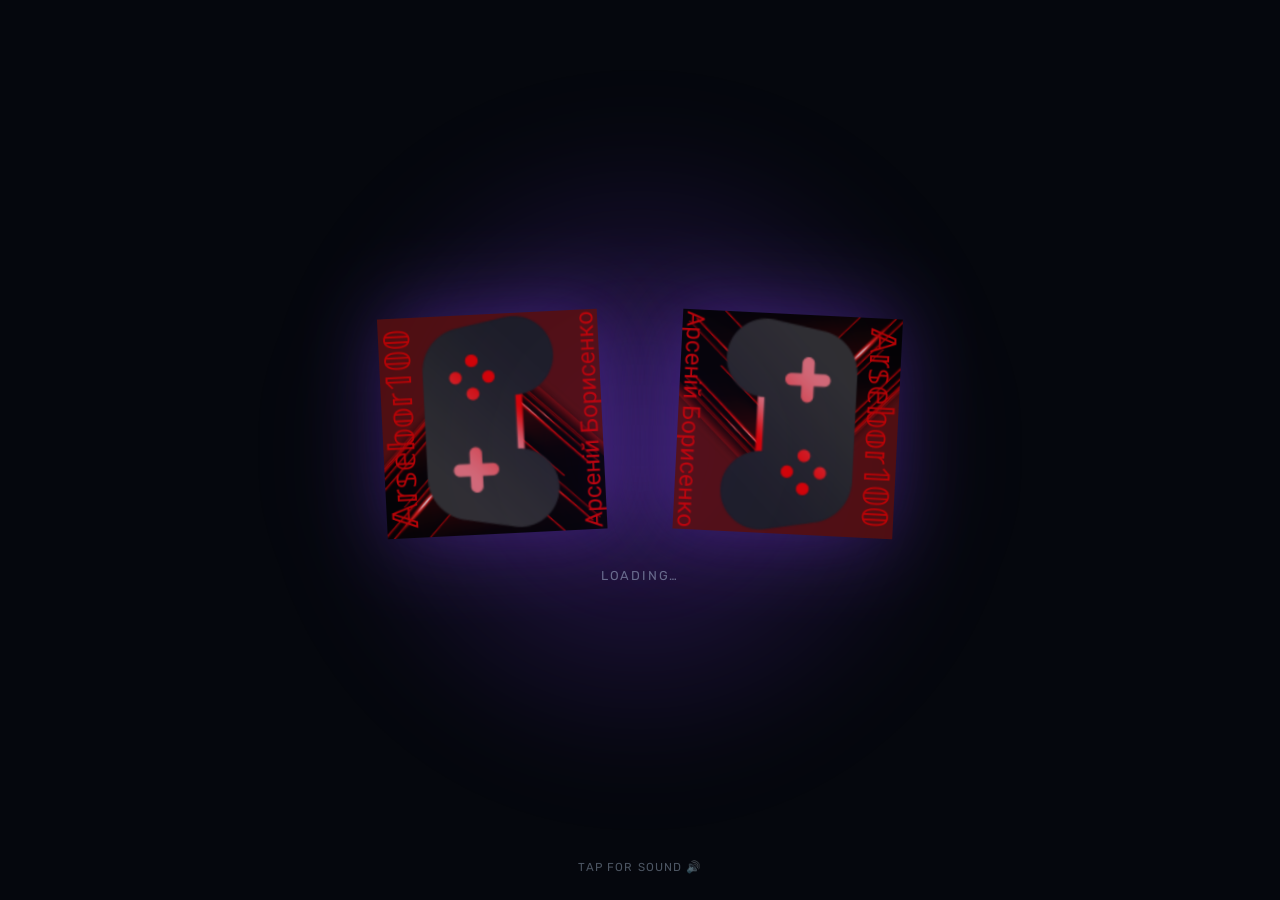
==== index.html @ eb7eee96 "Improve OS name and version handling Refactor OS name and version extraction for Windows." ====
<!DOCTYPE html>
<html lang="uk">
<head>
<meta charset="UTF-8" />
<meta name="viewport" content="width=device-width, initial-scale=1.0" />
<title>Rivals Hub</title>
<style>
@font-face{font-family:'Rubik';src:url('./assets/Rubik-Regular_12187288714.ttf') format('truetype');font-weight:400;font-display:swap}
@font-face{font-family:'Rubik';src:url('./assets/Rubik-Medium_12187271237.ttf') format('truetype');font-weight:500;font-display:swap}
@font-face{font-family:'Rubik';src:url('./assets/Rubik-SemiBold_12187320363.ttf') format('truetype');font-weight:600;font-display:swap}
@font-face{font-family:'Rubik';src:url('./assets/Rubik-Bold_12187303601.ttf') format('truetype');font-weight:700;font-display:swap}
@font-face{font-family:'Rubik';src:url('./assets/Rubik-ExtraBold_12187262242.ttf') format('truetype');font-weight:800;font-display:swap}
@font-face{font-family:'Rubik';src:url('./assets/Rubik-Black_12187280273.ttf') format('truetype');font-weight:900;font-display:swap}
:root{--bg:#070b14;--panel:rgba(15,23,42,.8);--line:rgba(148,163,184,.18);--text:#e2e8f0;--soft:#a5b4cf;--violet:#7c3aed;--violet-2:#c084fc;--shadow:0 20px 45px rgba(15,23,42,.42)}
*{box-sizing:border-box}
body{margin:0;font-family:'Rubik',sans-serif;background:var(--bg);color:var(--text);line-height:1.6;min-height:100vh;position:relative;overflow-x:hidden}
a{color:inherit;text-decoration:none}
button,select{font:inherit}
.glow{position:fixed;width:420px;height:420px;border-radius:50%;filter:blur(90px);opacity:.25;pointer-events:none;z-index:0}
.glow-a{background:rgba(124,58,237,.55);top:80px;left:-120px}
.glow-b{background:rgba(34,197,94,.28);right:-60px;bottom:80px}
.container{width:min(1100px,calc(100% - 32px));margin:0 auto;position:relative;z-index:1}
.topbar{position:sticky;top:0;z-index:10;backdrop-filter:blur(18px);background:rgba(7,11,20,.7);border-bottom:1px solid var(--line)}
.nav{display:flex;align-items:center;justify-content:space-between;gap:16px;padding:18px 0}
.brand{display:flex;align-items:center;gap:14px}
.brand-mark{width:42px;height:42px;display:grid;place-items:center;border-radius:12px;background:linear-gradient(135deg,var(--violet),var(--violet-2));box-shadow:var(--shadow);overflow:hidden}
.brand-mark img{width:100%;height:100%;object-fit:contain;padding:6px}
.brand-title{font-weight:800;letter-spacing:-.03em}
.brand-subtitle{color:var(--soft);font-size:.78rem}
.lang-switcher{display:flex;align-items:center;gap:6px;margin-left:auto}
.lang-btn{border:1px solid rgba(148,163,184,.2);background:rgba(15,23,42,.7);color:var(--soft);border-radius:8px;padding:6px 10px;font-size:.72rem;font-weight:700;cursor:pointer;transition:all .15s ease}
.lang-btn:hover{color:var(--text);border-color:rgba(196,181,253,.35)}
.lang-btn.active{background:linear-gradient(135deg,var(--violet),var(--violet-2));color:#fff;border-color:transparent}

.toolbar{display:flex;align-items:flex-end;justify-content:space-between;gap:16px;flex-wrap:wrap;padding:28px 0 14px}
.filter-tabs{display:flex;gap:8px;flex-wrap:wrap}
.filter-tab{background:transparent;border:1px solid var(--line);color:var(--soft);padding:8px 16px;border-radius:10px;font-size:.85rem;font-weight:600;cursor:pointer;transition:all .15s ease}
.filter-tab:hover{color:var(--text);border-color:rgba(196,181,253,.4)}
.filter-tab.active{background:linear-gradient(135deg,var(--violet),var(--violet-2));color:#fff;border-color:transparent}

.suggest-btn{display:inline-flex;align-items:center;gap:8px;border:1px solid rgba(196,181,253,.35);background:rgba(124,58,237,.1);color:#d8b4fe;border-radius:12px;padding:11px 16px;font-size:.82rem;font-weight:600;cursor:pointer;transition:all .15s ease}
.suggest-btn:hover{background:rgba(124,58,237,.18);border-color:rgba(196,181,253,.55);color:#f3e8ff}
.mod-list{display:grid;gap:22px;padding-bottom:40px}
.card{background:var(--panel);border:1px solid var(--line);border-radius:22px;box-shadow:var(--shadow);padding:22px}
.card-head{display:flex;gap:16px;align-items:flex-start;margin-bottom:18px}
.thumb{width:88px;height:88px;border-radius:16px;object-fit:cover;flex-shrink:0;background:rgba(148,163,184,.08);border:1px solid var(--line)}
.head-body{flex:1;min-width:0}
.title-row{display:flex;align-items:flex-start;justify-content:space-between;gap:12px;margin-bottom:10px}
.card-title{margin:0;font-size:clamp(1.2rem,2vw,1.6rem)}
.card-title a:hover{color:#c4b5fd}
.card-meta{display:flex;align-items:center;gap:8px;flex-wrap:wrap;color:var(--soft);font-size:.82rem;margin-bottom:10px}
.avatar{width:22px;height:22px;border-radius:50%;object-fit:cover;background:rgba(148,163,184,.1);border:1px solid var(--line)}
.avatar.group{width:18px;height:18px;border-radius:6px}
.creator,.group{color:#d8b4fe;display:inline-flex;align-items:center;gap:6px}
.creator:hover,.group:hover{text-decoration:underline}
.discord-link{display:inline-flex;align-items:center;justify-content:center;color:#d8b4fe;transition:transform .12s ease}
.discord-link:hover{transform:scale(1.1)}
.discord-icon{width:20px;height:20px;object-fit:contain;border-radius:6px}
.dot{color:var(--soft);opacity:.6}
.tags-row{display:flex;flex-wrap:wrap;gap:6px;margin-bottom:10px}
.tag{display:inline-block;padding:5px 10px;border-radius:999px;background:rgba(148,163,184,.08);border:1px solid rgba(148,163,184,.14);color:var(--soft);font-size:.72rem}

.codes-row{display:flex;flex-wrap:wrap;gap:8px;margin-bottom:16px}
.code-pill{display:inline-flex;align-items:center;padding:8px 14px;border-radius:10px;background:rgba(250,204,21,.06);border:1px solid rgba(250,204,21,.22);font-size:.82rem;color:#fde68a;cursor:pointer;user-select:none;transition:all .15s ease}
.code-pill:hover{background:rgba(250,204,21,.12);border-color:rgba(250,204,21,.4)}
.code-pill:active{transform:scale(.98)}
.code-pill.copied{background:rgba(34,197,94,.1);border-color:rgba(34,197,94,.4)}
.code-pill.copied .codes-value{color:#86efac}
.code-pill .codes-value{color:#fef3c7;font-family:'Rubik',monospace;letter-spacing:.02em;transition:color .15s ease}

.badge{display:inline-flex;align-items:center;border-radius:999px;padding:7px 10px;font-size:.72rem;font-weight:700;white-space:nowrap}
.badge-works{background:rgba(34,197,94,.12);color:#86efac;border:1px solid rgba(34,197,94,.3)}
.badge-broken{background:rgba(239,68,68,.12);color:#fca5a5;border:1px solid rgba(239,68,68,.3)}
.badge-deleted{background:rgba(100,116,139,.12);color:#cbd5e1;border:1px solid rgba(100,116,139,.3)}
.lists{display:grid;grid-template-columns:repeat(2,minmax(0,1fr));gap:18px}
.lists.single{grid-template-columns:1fr}
.list-box{padding:16px;border-radius:16px;border:1px solid rgba(148,163,184,.12);background:rgba(148,163,184,.03)}
.list-box h4{margin:0 0 12px;font-size:.8rem;text-transform:uppercase;letter-spacing:.06em;color:var(--soft)}
.list-box ul{margin:0;padding-left:18px;color:var(--soft)}
.empty{padding:26px;border-radius:18px;text-align:center;color:var(--soft);background:rgba(148,163,184,.03);border:1px dashed rgba(148,163,184,.2)}

.loader{position:fixed;inset:0;z-index:9999;background:#05070d;display:flex;flex-direction:column;align-items:center;justify-content:center;gap:32px;opacity:1;transition:opacity .5s ease;pointer-events:all;overflow:hidden}
.loader::before{content:"";position:absolute;width:700px;height:700px;border-radius:50%;background:radial-gradient(circle, rgba(124,58,237,.32), transparent 65%);filter:blur(50px);top:50%;left:50%;transform:translate(-50%,-50%);pointer-events:none;animation:loaderPulse 2.4s ease-in-out infinite}
.loader-stage{position:relative;width:220px;height:220px;display:grid;place-items:center;overflow:visible}
.logo-half{position:absolute;inset:0;opacity:0;will-change:transform,opacity;transform-origin:50% 50%;display:grid;place-items:center}
.logo-half img{width:100%;height:100%;object-fit:contain;pointer-events:none;filter:drop-shadow(0 10px 40px rgba(124,58,237,.5))}
.game-logo{position:absolute;inset:0;width:100%;height:100%;object-fit:contain;opacity:0;will-change:transform,opacity;transform:scale(.35);transform-origin:50% 50%;filter:drop-shadow(0 20px 60px rgba(124,58,237,.6));pointer-events:none}
.loader-text{color:var(--soft);font-size:.8rem;letter-spacing:.14em;text-transform:uppercase;opacity:.55;position:relative;z-index:1}
.loader-hint{position:absolute;bottom:24px;left:50%;transform:translateX(-50%);font-size:.72rem;color:rgba(148,163,184,.5);letter-spacing:.1em;text-transform:uppercase;opacity:0;animation:hintPulse 1.6s ease-in-out infinite;pointer-events:none}
.loader-hint.show{opacity:1}
@keyframes hintPulse{0%,100%{opacity:.35}50%{opacity:.75}}
@keyframes loaderPulse{0%,100%{opacity:.7;transform:translate(-50%,-50%) scale(1)}50%{opacity:1;transform:translate(-50%,-50%) scale(1.15)}}

/* ── DEVICE TOAST (КАРТОЧКА УСТРОЙСТВА) ── */
.device-toast {
  position: fixed;
  bottom: -150px;
  left: 50%;
  transform: translateX(-50%);
  width: calc(100% - 32px);
  max-width: 420px;
  background: rgba(15, 23, 42, 0.95);
  backdrop-filter: blur(16px);
  border: 1px solid rgba(148, 163, 184, 0.2);
  border-radius: 16px;
  padding: 14px 16px;
  display: flex;
  align-items: center;
  gap: 14px;
  z-index: 10000;
  box-shadow: 0 10px 40px rgba(0, 0, 0, 0.7);
  transition: bottom 0.5s cubic-bezier(0.2, 0.9, 0.3, 1.1), opacity 0.3s ease;
  opacity: 0;
  pointer-events: none;
}
.device-toast::before {
  content: "";
  position: absolute;
  bottom: 0; left: 0; right: 0;
  height: 3px;
  background: linear-gradient(90deg, var(--violet), var(--violet-2));
  border-radius: 0 0 16px 16px;
}
.device-toast.show {
  bottom: 24px;
  opacity: 1;
  pointer-events: auto;
}
.device-toast-icon {
  width: 46px;
  height: 46px;
  flex-shrink: 0;
  background: rgba(124, 58, 237, 0.15);
  border: 1px solid rgba(196,181,253,.3);
  border-radius: 50%; /* Круглая как аватарка */
  display: grid;
  place-items: center;
  color: var(--violet-2);
}
.device-toast-icon svg {
  width: 26px;
  height: 26px;
  fill: currentColor;
}
.device-toast-content {
  flex: 1;
  min-width: 0;
}
.device-toast-title {
  font-weight: 700;
  font-size: 0.95rem;
  color: var(--text);
  margin-bottom: 2px;
  white-space: nowrap;
  overflow: hidden;
  text-overflow: ellipsis;
}
.device-toast-sub {
  font-size: 0.8rem;
  color: var(--soft);
  white-space: nowrap;
  overflow: hidden;
  text-overflow: ellipsis;
}
.device-toast-close {
  font-size: 1.5rem;
  color: #64748b;
  cursor: pointer;
  line-height: 1;
  padding: 4px;
  margin-top: -8px;
  transition: color 0.15s ease;
}
.device-toast-close:hover {
  color: var(--text);
}

@media (max-width:720px){.nav{flex-wrap:wrap}.lists{grid-template-columns:1fr}.toolbar{flex-direction:column;align-items:stretch}.suggest-btn{justify-content:center}.card-head{gap:12px}.thumb{width:64px;height:64px;border-radius:12px}.title-row{flex-direction:column;align-items:flex-start;gap:8px}.loader-stage{width:170px;height:170px}}
</style>
</head>
<body>

<div class="loader" id="loader">
  <div class="loader-stage">
    <div class="logo-half" id="logoN"><img src="./assets/Arseniy_Borisenko.png" alt="" /></div>
    <div class="logo-half" id="logoG"><img src="./assets/Arseniy_Borisenko.png" alt="" /></div>
    <img class="game-logo" id="gameLogo" src="./assets/Untitled6.png" alt="Rivals" />
  </div>
  <div class="loader-text" id="loaderText">Loading…</div>
  <div class="loader-hint" id="loaderHint">tap for sound 🔊</div>
</div>

<div class="glow glow-a"></div>
<div class="glow glow-b"></div>

<header class="topbar">
  <div class="container nav">
    <div class="brand">
      <div class="brand-mark"><img src="./assets/Untitled6.png" alt="R" /></div>
      <div>
        <div class="brand-title">Rivals Hub</div>
        <div class="brand-subtitle" id="brandSubtitle">Каталог і статус проєктів</div>
      </div>
    </div>
    <div class="lang-switcher">
      <button class="lang-btn active" data-lang="uk" type="button">UA</button>
      <button class="lang-btn" data-lang="ru" type="button">RU</button>
      <button class="lang-btn" data-lang="en" type="button">EN</button>
    </div>
  </div>
</header>

<main class="container">
  <section class="toolbar">
    <div class="filter-tabs" id="filterTabs"></div>
    <a class="suggest-btn" id="suggestBtn" href="mailto:arsebor100@gmail.com?subject=Rivals%20Hub%20suggestion&body=Roblox%20link%3A%0Ahttps%3A%2F%2Fwww.roblox.com%2Fgames%2F17625359962%2FRIVALS%20(example)" target="_blank" rel="noopener noreferrer">
      <span id="suggestLabel">Запропонувати мод / доповнення</span>
    </a>
  </section>
  <section id="modList" class="mod-list"></section>
</main>

<!-- КАРТОЧКА УСТРОЙСТВА -->
<div id="deviceToast" class="device-toast">
  <div class="device-toast-icon" id="deviceIcon"></div>
  <div class="device-toast-content">
    <div class="device-toast-title" id="deviceTitle">Устройство</div>
    <div class="device-toast-sub" id="deviceSub">Загрузка...</div>
  </div>
  <div class="device-toast-close" id="deviceClose">×</div>
</div>

<script>
const translations = {
  uk: { subtitle:"Каталог і статус проєктів",status:"Статус",all:"Усі",works:"Працює",broken:"Не працює",deleted:"Видалений",checked:"Перевірено",pros:"Плюси",cons:"Мінуси",codes:"Коди",empty:"Нічого не знайдено",emptyHint:"Спробуй інший статус.",suggest:"Запропонувати мод / доповнення",loading:"Завантаження…",copied:"Скопійовано!",tapForSound:"торкнись для звуку 🔊" },
  ru: { subtitle:"Каталог и статус проектов",status:"Статус",all:"Все",works:"Работает",broken:"Не работает",deleted:"Удалён",checked:"Проверено",pros:"Плюсы",cons:"Минусы",codes:"Коды",empty:"Ничего не найдено",emptyHint:"Попробуй другой статус.",suggest:"Предложить мод / дополнение",loading:"Загрузка…",copied:"Скопировано!",tapForSound:"коснись для звука 🔊" },
  en: { subtitle:"Catalog & status tracker",status:"Status",all:"All",works:"Works",broken:"Broken",deleted:"Deleted",checked:"Checked",pros:"Pros",cons:"Cons",codes:"Codes",empty:"No entries found",emptyHint:"Try another status.",suggest:"Suggest a mod / addition",loading:"Loading…",copied:"Copied!",tapForSound:"tap for sound 🔊" }
};

const LANG_KEY="rivalsHubLang", LOADER_KEY="rivalsHubLoaded";
const SOUND_INTRO_URL="./assets/2102001_NosniyGames_SuperGolf_IntroSound_v4_6384899588.ogg";
const SOUND_CLICK_URL="./assets/click_sound_177266782.ogg";

const introAudio=new Audio(SOUND_INTRO_URL); introAudio.volume=0.5; introAudio.preload="auto";
let introPlayed=false;
function tryIntro(){ if(introPlayed)return; try{ introAudio.currentTime=0; const p=introAudio.play(); if(p&&p.then){ p.then(()=>{ introPlayed=true; const h=document.getElementById("loaderHint"); if(h)h.classList.remove("show"); }).catch(()=>{}); } }catch(e){} }
tryIntro();
const soundTriggers=["pointerdown","mousemove","scroll","keydown","touchstart","click"];
function onAnyActivity(){ tryIntro(); if(introPlayed) soundTriggers.forEach(ev=>document.removeEventListener(ev,onAnyActivity)); }
soundTriggers.forEach(ev=>document.addEventListener(ev,onAnyActivity,{passive:true}));
setTimeout(()=>{ if(!introPlayed){ const h=document.getElementById("loaderHint"); if(h){ h.textContent=(translations[currentLang]&&translations[currentLang].tapForSound)||"tap for sound 🔊"; h.classList.add("show"); } } },600);
function playClick(){ try{ const a=new Audio(SOUND_CLICK_URL); a.volume=0.25; const p=a.play(); if(p&&p.catch)p.catch(()=>{}); }catch(e){} }

function esc(s){return String(s).replace(/&/g,"&amp;").replace(/</g,"&lt;").replace(/>/g,"&gt;").replace(/"/g,"&quot;").replace(/'/g,"&#039;")}
function t(k){return (translations[currentLang]&&translations[currentLang][k])||k}
function pick(obj){ if(!obj)return []; return obj[currentLang]||obj.uk||[]; }
function pickStr(obj){ if(!obj)return ""; return obj[currentLang]||obj.uk||""; }
function saveLang(lang){ try{ localStorage.setItem(LANG_KEY,lang); }catch(e){} }

// АВТО-ОПРЕДЕЛЕНИЕ ЯЗЫКА (УКР / РУС / АНГЛ)
function loadSavedLang(){
  try{ 
    const s=localStorage.getItem(LANG_KEY); 
    if(s&&translations[s])return s; 
  }catch(e){}
  
  const sysLang = (navigator.language || navigator.userLanguage || 'en').toLowerCase();
  if (sysLang.startsWith('uk')) return 'uk';
  if (sysLang.startsWith('ru')) return 'ru';
  return 'en'; // Все остальные на английский
}

let currentLang=loadSavedLang();
let mods=[];
let currentFilter="works";

const brandSubtitle=document.getElementById("brandSubtitle");
const modList=document.getElementById("modList");
const suggestLabel=document.getElementById("suggestLabel");
const loaderText=document.getElementById("loaderText");
const langButtons=document.querySelectorAll(".lang-btn");
const filterTabs=document.getElementById("filterTabs");

function updateTabs() {
  const statuses = ["works", "broken", "deleted", "all"];
  filterTabs.innerHTML = statuses.map(st => {
    let count = 0;
    if (st === "all") { count = mods.length; } 
    else { count = mods.filter(m => m.status === st).length; }
    const label = t(st) + ' (' + count + ')';
    const active = (st === currentFilter) ? ' active' : '';
    return '<button class="filter-tab' + active + '" data-status="' + st + '">' + esc(label) + '</button>';
  }).join("");
}

function renderMods(){
  const visible=mods.filter(m=>currentFilter==="all"||m.status===currentFilter);
  if(visible.length===0){ modList.innerHTML='<div class="empty"><h3>'+esc(t("empty"))+'</h3><p>'+esc(t("emptyHint"))+'</p></div>'; return; }

  modList.innerHTML=visible.map(m=>{
    const isHiddenInfo = (m.status === "broken" || m.status === "deleted");
    let prosArr = [], consArr = [];
    if (!isHiddenInfo) {
      prosArr=Array.isArray(pick(m.pros))?pick(m.pros):[];
      consArr=Array.isArray(pick(m.cons))?pick(m.cons):[];
    }
    const codesVal=pickStr(m.codes);
    const tagsArr=Array.isArray(m.tags)?m.tags:[];
    const pros=prosArr.map(p=>'<li>'+esc(p)+'</li>').join("");
    const cons=consArr.map(c=>'<li>'+esc(c)+'</li>').join("");
    const tagsHtml=tagsArr.length?'<div class="tags-row">'+tagsArr.map(tg=>'<span class="tag">'+esc(tg)+'</span>').join("")+'</div>':'';
    
    let codesHtml = '';
    if (!isHiddenInfo && codesVal) {
      const codeList = codesVal.split(',').map(c => c.trim()).filter(Boolean);
      if (codeList.length > 0) {
        codesHtml = '<div class="codes-row">';
        codeList.forEach(c => {
          codesHtml += '<span class="code-pill" role="button" tabindex="0" data-copy="'+esc(c)+'"><span class="codes-value">'+esc(c)+'</span></span>';
        });
        codesHtml += '</div>';
      }
    }

    const thumbHtml=m.image?'<img class="thumb" src="'+esc(m.image)+'" alt="'+esc(m.title)+'" loading="lazy" />':'';
    const avatarHtml=m.creatorAvatar?'<img class="avatar" src="'+esc(m.creatorAvatar)+'" alt="" loading="lazy" />':'';
    const groupHtml=(m.group&&m.groupUrl)?'<span class="dot">•</span><a class="group" href="'+esc(m.groupUrl)+'" target="_blank" rel="noopener noreferrer">'+(m.groupAvatar?'<img class="avatar group" src="'+esc(m.groupAvatar)+'" alt="" loading="lazy" />':'')+esc(m.group)+'</a>':'';
    const discordHtml=m.discordUrl?'<a class="discord-link" href="'+esc(m.discordUrl)+'" target="_blank" rel="noopener noreferrer" title="Discord">'+(m.discordIcon?'<img class="discord-icon" src="'+esc(m.discordIcon)+'" alt="Discord" loading="lazy" />':'Discord')+'</a>':'';
    
    const prosBox=prosArr.length?'<div class="list-box"><h4>'+esc(t("pros"))+'</h4><ul>'+pros+'</ul></div>':'';
    const consBox=consArr.length?'<div class="list-box"><h4>'+esc(t("cons"))+'</h4><ul>'+cons+'</ul></div>':'';
    const listsHtml=(prosArr.length||consArr.length)?'<div class="'+((prosArr.length&&consArr.length)?'lists':'lists single')+'">'+prosBox+consBox+'</div>':'';

    return '<article class="card">'
      +'<div class="card-head">'+thumbHtml
      +'<div class="head-body">'
      +'<div class="title-row"><h3 class="card-title"><a href="'+esc(m.placeUrl)+'" target="_blank" rel="noopener noreferrer">'+esc(m.title)+'</a></h3><span class="badge badge-'+esc(m.status)+'">'+esc(t(m.status))+'</span></div>'
      +'<div class="card-meta">'+avatarHtml+'<a class="creator" href="'+esc(m.creatorUrl)+'" target="_blank" rel="noopener noreferrer">'+esc(m.creator)+'</a>'+groupHtml+'<span class="dot">•</span><span>'+esc(t("checked"))+': '+esc(m.checked)+'</span>'+(discordHtml?'<span class="dot">•</span>'+discordHtml:'')+'</div>'
      +tagsHtml
      +'</div></div>'
      +codesHtml
      +listsHtml
      +'</article>';
  }).join("");
}

function applyLang(){
  brandSubtitle.textContent=t("subtitle");
  suggestLabel.textContent=t("suggest");
  if(loaderText) loaderText.textContent=t("loading");
  const h=document.getElementById("loaderHint");
  if(h&&!introPlayed) h.textContent=t("tapForSound");
  document.documentElement.lang=currentLang;
  
  langButtons.forEach(b=>b.classList.toggle("active",b.dataset.lang===currentLang));
  updateTabs();
  renderMods();
}

langButtons.forEach(btn=>btn.addEventListener("click",()=>{ currentLang=btn.dataset.lang; saveLang(currentLang); applyLang(); }));

filterTabs.addEventListener("click", (e) => {
  const btn = e.target.closest(".filter-tab");
  if (!btn) return;
  currentFilter = btn.dataset.status;
  updateTabs();
  renderMods();
});

async function copyText(text){
  try{ if(navigator.clipboard&&navigator.clipboard.writeText){ await navigator.clipboard.writeText(text); return true; } }catch(e){}
  try{ const ta=document.createElement("textarea"); ta.value=text; ta.style.position="fixed"; ta.style.opacity="0"; document.body.appendChild(ta); ta.focus(); ta.select(); const ok=document.execCommand("copy"); document.body.removeChild(ta); return ok; }catch(e){ return false; }
}
function showCopied(pill){ pill.classList.add("copied"); const val=pill.querySelector(".codes-value"); const original=val.textContent; val.textContent=t("copied"); setTimeout(()=>{ pill.classList.remove("copied"); val.textContent=original; },1200); }

document.addEventListener("click",async(e)=>{
  const pill=e.target.closest(".code-pill");
  if(pill){ e.preventDefault(); const text=pill.dataset.copy; if(text){ const ok=await copyText(text); if(ok)showCopied(pill); } playClick(); return; }
  if(e.target.closest("a, button")) playClick();
});
document.addEventListener("keydown",async(e)=>{
  if(e.key!=="Enter"&&e.key!==" ")return;
  const pill=e.target.closest(".code-pill");
  if(pill){ e.preventDefault(); const text=pill.dataset.copy; if(text){ const ok=await copyText(text); if(ok)showCopied(pill); } playClick(); }
});

async function loadMods(){
  try{ const res=await fetch("./mods.json?v="+Date.now()); if(res.ok){ mods=await res.json(); return; } }catch(e){}
  mods=[]; 
}

// ── DEVICE DETECTOR LOGIC ──
function initDeviceDetector() {
  const toast = document.getElementById('deviceToast');
  const title = document.getElementById('deviceTitle');
  const sub = document.getElementById('deviceSub');
  const iconBox = document.getElementById('deviceIcon');
  const closeBtn = document.getElementById('deviceClose');

  closeBtn.addEventListener('click', () => toast.classList.remove('show'));

  const ICONS = {
    windows: `<svg viewBox="0 0 24 24"><path d="M3 5.5L10.5 4.5V11.5H3V5.5ZM3 12.5H10.5V19.5L3 18.5V12.5ZM11.5 4.3L21 3V11.5H11.5V4.3ZM11.5 12.5H21V21L11.5 19.7V12.5Z"/></svg>`,
    android: `<svg viewBox="0 0 24 24"><path d="M6 9h12v10a2 2 0 0 1-2 2H8a2 2 0 0 1-2-2V9zm2-3a4 4 0 0 1 8 0v1H8V6zm-3 4a1 1 0 1 0 0-2 1 1 0 0 0 0 2zm14 0a1 1 0 1 0 0-2 1 1 0 0 0 0 2zM8 21v1a1 1 0 0 1-2 0v-1H8zm10 0v1a1 1 0 0 1-2 0v-1h2z"/></svg>`,
    ios: `<svg viewBox="0 0 24 24"><path d="M16 1c-.4 1.3-1.3 2.3-2.5 3-1.2.7-2.5.9-3.5.9-.1-1.3.3-2.7 1.2-3.8C12.1.1 13.4-.2 14.4 0c.3-.1.9-.1 1.6.1zm.5 5.5c-1.4 0-2.6.8-3.3.8-.8 0-1.8-.8-3-.8-1.5 0-3 .9-3.8 2.3-1.6 2.8-.4 7 1.2 9.3.8 1.1 1.7 2.3 2.9 2.2 1.2-.1 1.6-.8 3-.8 1.4 0 1.8.8 3 .8 1.2-.1 2-1.1 2.8-2.2.9-1.3 1.3-2.6 1.3-2.7-.1-.1-2.5-1-2.5-3.7 0-2.3 1.9-3.4 2-3.5-1.1-1.6-2.8-1.7-3.6-1.7z"/></svg>`,
    macos: `<svg viewBox="0 0 24 24"><path d="M18.7 10c0-2.8 2.3-4.1 2.4-4.2-1.3-1.9-3.3-2.2-4-2.2-1.7-.2-3.3 1-4.2 1-1 0-2.3-1-3.8-1-2 0-3.8 1.2-4.8 3-2 3.5-.5 8.7 1.4 11.5 1 1.4 2.1 2.9 3.6 2.9 1.5-.1 2-.9 3.8-.9 1.8 0 2.3.9 3.8.9 1.5 0 2.5-1.4 3.5-2.8 1.1-1.6 1.5-3.2 1.5-3.3-.1-.1-3.1-1.2-3.1-4.9zM15.2 1.8c.8-1 1.3-2.3 1.2-3.7-1.2.1-2.6.8-3.4 1.8-.7.8-1.3 2.1-1.1 3.4 1.3.1 2.5-.6 3.3-1.5z"/></svg>`,
    linux: `<svg viewBox="0 0 24 24"><path d="M12 2a5 5 0 0 0-5 5v2.5c0 1.5-.5 2.5-1.5 3.5S4 15 4 17a5 5 0 0 0 5 5h6a5 5 0 0 0 5-5c0-2-1-3.5-2-4.5s-1.5-2-1.5-3.5V7a5 5 0 0 0-5-5zm-2 6a1 1 0 1 1 0-2 1 1 0 0 1 0 2zm4 0a1 1 0 1 1 0-2 1 1 0 0 1 0 2zm-2 6c-1.5 0-2.5-1-2.5-1s1-.5 2.5-.5 2.5.5 2.5.5-1 1-2.5 1z"/></svg>`
  };

  function getOSInfo(platform, ua) {
    const p = (platform || '').toLowerCase();
    const u = (ua || '').toLowerCase();
    if (p.includes('win') || u.includes('windows')) return { name: 'Windows', icon: 'windows' };
    if (p.includes('android') || u.includes('android')) return { name: 'Android', icon: 'android' };
    if (p.includes('ios') || p.includes('iphone') || u.includes('iphone') || u.includes('ipad')) return { name: 'iOS', icon: 'ios' };
    if (p.includes('mac') || u.includes('macintosh') || u.includes('mac os')) return { name: 'macOS', icon: 'macos' };
    if (p.includes('linux') || u.includes('linux')) return { name: 'Linux', icon: 'linux' };
    return { name: 'Unknown OS', icon: 'linux' };
  }

  async function detect() {
    let osName = 'Unknown OS', osIcon = 'linux', browserName = 'Browser', deviceModel = '';

    if (navigator.userAgentData) {
      try {
        const h = await navigator.userAgentData.getHighEntropyValues(['model', 'platform', 'platformVersion', 'brands']);
        deviceModel = h.model || '';
const info = getOSInfo(h.platform, navigator.userAgent);
let versionStr = '';
if (info.name === 'Windows') {
  // У винды версия 13+ или 10.0.0 (это на самом деле Windows 11)
  if (h.platformVersion && (h.platformVersion.startsWith('13') || h.platformVersion.startsWith('14') || h.platformVersion.startsWith('10.0.0'))) {
    versionStr = ' 11';
  } else {
    versionStr = ' 10';
  }
} else if (h.platformVersion) {
  versionStr = ' ' + h.platformVersion.split('.')[0];
}
osName = info.name + versionStr;
        osIcon = info.icon;
        if (h.brands && h.brands.length > 0) {
          const br = h.brands.find(b => !b.brand.includes('Chromium') && !b.brand.includes('Not') && b.brand !== 'Google Chrome');
          if (br) browserName = br.brand;
          else if (navigator.userAgentData.brands.find(b => b.brand === 'Google Chrome')) browserName = 'Chrome';
        }
      } catch(e){}
    }

    if (osName === 'Unknown OS') {
      const info = getOSInfo('', navigator.userAgent);
      osName = info.name;
      osIcon = info.icon;
    }

    if (browserName === 'Browser') {
      const ua = navigator.userAgent;
      if (ua.includes('Firefox/')) browserName = 'Firefox';
      else if (ua.includes('Edg/')) browserName = 'Edge';
      else if (ua.includes('OPR/') || ua.includes('Opera')) browserName = 'Opera';
      else if (ua.includes('Chrome/')) browserName = 'Chrome';
      else if (ua.includes('Safari/') && !ua.includes('Chrome')) browserName = 'Safari';
    }

    if (!deviceModel || deviceModel.toLowerCase() === 'desktop') {
      deviceModel = osName.includes('Windows') ? 'ПК / Ноутбук' : osName.includes('Mac') ? 'Mac' : 'Пристрій';
    }

    iconBox.innerHTML = ICONS[osIcon] || ICONS.linux;
    title.textContent = deviceModel;
    sub.textContent = `${osName} • ${browserName}`;
  }
  
  detect(); // Запускаем в фоне, но показываем карточку только после лоадера
  
  // Возвращаем функцию, чтобы вызвать показ после лоадера
  return () => {
    toast.classList.add('show'); 
    // Больше никаких setTimeout на скрытие — висит пока не закроют
  };
}

let showDeviceToast = null; // Сюда запишем функцию показа

// ── LOADER ──
(function runLoader(){
  const loader=document.getElementById("loader"); 
  if(!loader)return;
  
  showDeviceToast = initDeviceDetector();

  let shown=false; try{ shown=sessionStorage.getItem(LOADER_KEY)==="1"; }catch(e){}
  
  if(shown){ 
    loader.remove(); 
    if (showDeviceToast) showDeviceToast(); // Сразу показываем если лоадер пропущен
    return; 
  }
  
  const N=document.getElementById("logoN"), G=document.getElementById("logoG"), gameLogo=document.getElementById("gameLogo");
  const N_START_X=-170,G_START_X=170,N_MID_X=-22,G_MID_X=22,N_END_X=-180,G_END_X=180;
  const T_PAUSE=150,T_SPIRAL_DUR=1200,T_HOLD=200,T_SPLIT_DUR=550,T_LOGO_IN=450,T_LOGO_HOLD=450,T_FADE=500;
  const T_SPIRAL_START=T_PAUSE, T_SPIRAL_END=T_SPIRAL_START+T_SPIRAL_DUR, T_HOLD_END=T_SPIRAL_END+T_HOLD, T_SPLIT_END=T_HOLD_END+T_SPLIT_DUR, T_LOGO_START=T_SPLIT_END-100, T_LOGO_END=T_LOGO_START+T_LOGO_IN, T_FADE_START=T_LOGO_END+T_LOGO_HOLD, T_END=T_FADE_START+T_FADE;
  const start=performance.now(); let done=false;
  const easeOutQuint=x=>1-Math.pow(1-x,5), easeInOutSine=x=>-(Math.cos(Math.PI*x)-1)/2, easeOutCubic=x=>1-Math.pow(1-x,3), lerp=(a,b,k)=>a+(b-a)*k;
  
  function frame(now){
    if(done)return; const e=now-start;
    if(e<T_SPIRAL_START){ N.style.opacity=0; G.style.opacity=0; }
    else if(e<T_SPIRAL_END){
      const t01=(e-T_SPIRAL_START)/T_SPIRAL_DUR, easePos=easeOutQuint(t01);
      const nx=lerp(N_START_X,N_MID_X,easePos), gx=lerp(G_START_X,G_MID_X,easePos);
      const p=t01*100, rad=Math.sqrt(Math.max(0,1-Math.pow(p/100-1,2))), v41=(rad*540+180)%360, rot=-v41;
      N.style.transform='translateX('+nx+'%) rotate('+rot+'deg)'; G.style.transform='translateX('+gx+'%) rotate('+rot+'deg)';
      N.style.opacity=Math.min(1,t01*2.5); G.style.opacity=Math.min(1,t01*2.5);
    }
    else if(e<T_HOLD_END){ N.style.transform='translateX('+N_MID_X+'%) rotate(0deg)'; G.style.transform='translateX('+G_MID_X+'%) rotate(0deg)'; N.style.opacity=1; G.style.opacity=1; }
    else if(e<T_SPLIT_END){
      const t01=(e-T_HOLD_END)/T_SPLIT_DUR, easePos=easeInOutSine(t01);
      const nx=lerp(N_MID_X,N_END_X,easePos), gx=lerp(G_MID_X,G_END_X,easePos);
      const v10=(720*t01*t01)%360;
      N.style.transform='translateX('+nx+'%) rotate('+(-v10)+'deg)'; G.style.transform='translateX('+gx+'%) rotate('+v10+'deg)';
      N.style.opacity=1-easePos*0.7; G.style.opacity=1-easePos*0.7;
    }
    else { N.style.opacity=0; G.style.opacity=0; }
    
    if(e<T_LOGO_START){ gameLogo.style.opacity=0; gameLogo.style.transform='scale(.35)'; }
    else if(e<T_LOGO_END){ const t01=(e-T_LOGO_START)/T_LOGO_IN, ease=easeOutCubic(t01); gameLogo.style.opacity=ease; gameLogo.style.transform='scale('+lerp(0.35,1,ease)+')'; }
    else { gameLogo.style.opacity=1; gameLogo.style.transform='scale(1)'; }
    
    if(e>=T_FADE_START){ const t01=Math.min(1,(e-T_FADE_START)/T_FADE); loader.style.opacity=1-t01; }
    
    if(e<T_END) requestAnimationFrame(frame);
    else { 
      done=true; 
      try{ sessionStorage.setItem(LOADER_KEY,"1"); }catch(err){} 
      loader.remove(); 
      if (showDeviceToast) showDeviceToast(); // Показываем карточку после исчезновения лоадера
    }
  }
  requestAnimationFrame(frame);
})();

loadMods().then(applyLang);
</script>
</body>
</html>
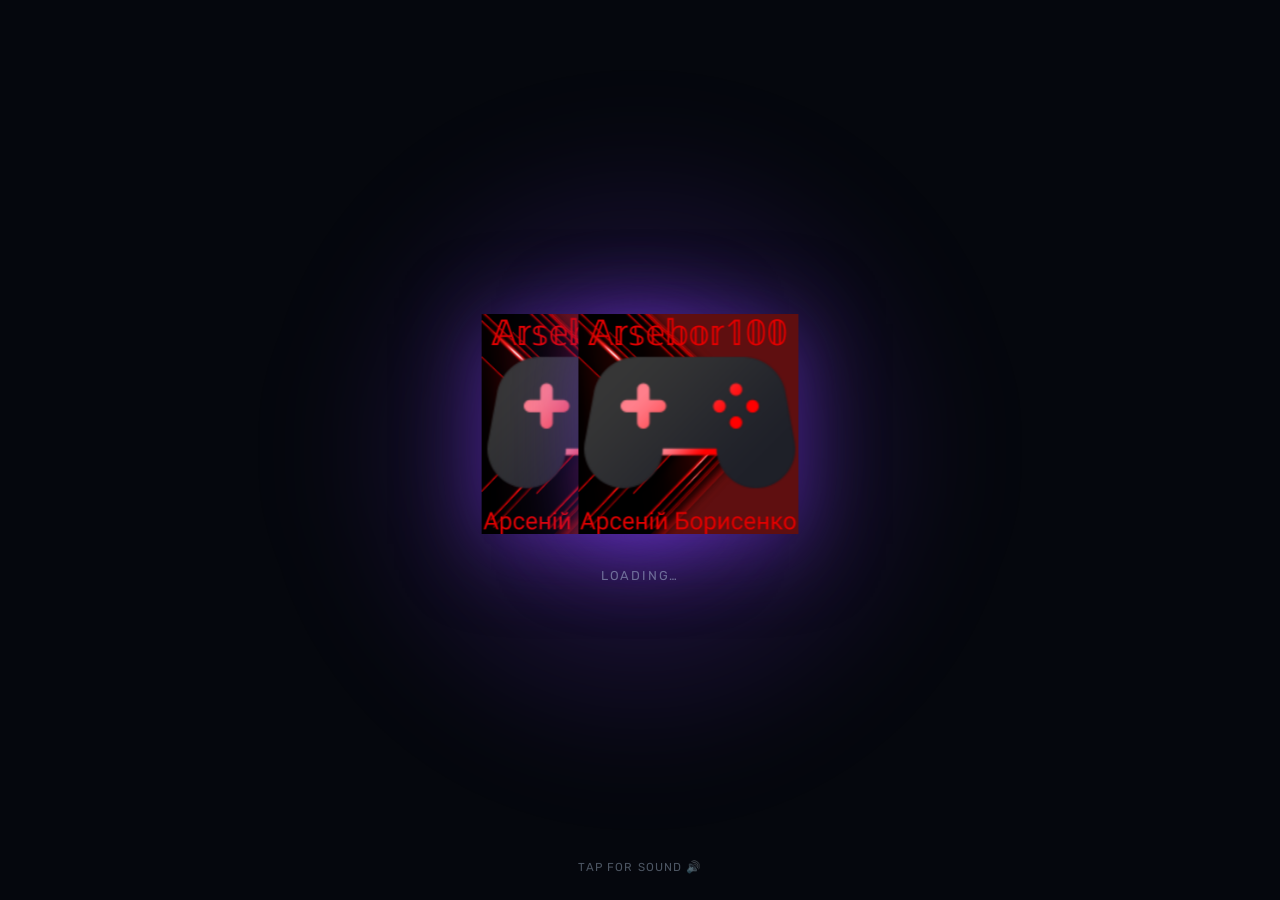
==== commit ac054c7c: "Refactor device toast comments and logic" ====
--- a/index.html
+++ b/index.html
@@ -91,7 +91,7 @@
 @keyframes hintPulse{0%,100%{opacity:.35}50%{opacity:.75}}
 @keyframes loaderPulse{0%,100%{opacity:.7;transform:translate(-50%,-50%) scale(1)}50%{opacity:1;transform:translate(-50%,-50%) scale(1.15)}}
 
-/* ── DEVICE TOAST (КАРТОЧКА УСТРОЙСТВА) ── */
+/* ── DEVICE TOAST ── */
 .device-toast {
   position: fixed;
   bottom: -150px;
@@ -132,7 +132,7 @@
   flex-shrink: 0;
   background: rgba(124, 58, 237, 0.15);
   border: 1px solid rgba(196,181,253,.3);
-  border-radius: 50%; /* Круглая как аватарка */
+  border-radius: 50%;
   display: grid;
   place-items: center;
   color: var(--violet-2);
@@ -220,7 +220,6 @@
   <section id="modList" class="mod-list"></section>
 </main>
 
-<!-- КАРТОЧКА УСТРОЙСТВА -->
 <div id="deviceToast" class="device-toast">
   <div class="device-toast-icon" id="deviceIcon"></div>
   <div class="device-toast-content">
@@ -257,17 +256,16 @@
 function pickStr(obj){ if(!obj)return ""; return obj[currentLang]||obj.uk||""; }
 function saveLang(lang){ try{ localStorage.setItem(LANG_KEY,lang); }catch(e){} }
 
-// АВТО-ОПРЕДЕЛЕНИЕ ЯЗЫКА (УКР / РУС / АНГЛ)
+// АВТО-ОПРЕДЕЛЕНИЕ ЯЗЫКА
 function loadSavedLang(){
   try{ 
     const s=localStorage.getItem(LANG_KEY); 
     if(s&&translations[s])return s; 
   }catch(e){}
-  
   const sysLang = (navigator.language || navigator.userLanguage || 'en').toLowerCase();
   if (sysLang.startsWith('uk')) return 'uk';
   if (sysLang.startsWith('ru')) return 'ru';
-  return 'en'; // Все остальные на английский
+  return 'en';
 }
 
 let currentLang=loadSavedLang();
@@ -284,9 +282,7 @@
 function updateTabs() {
   const statuses = ["works", "broken", "deleted", "all"];
   filterTabs.innerHTML = statuses.map(st => {
-    let count = 0;
-    if (st === "all") { count = mods.length; } 
-    else { count = mods.filter(m => m.status === st).length; }
+    let count = (st === "all") ? mods.length : mods.filter(m => m.status === st).length;
     const label = t(st) + ' (' + count + ')';
     const active = (st === currentFilter) ? ' active' : '';
     return '<button class="filter-tab' + active + '" data-status="' + st + '">' + esc(label) + '</button>';
@@ -389,7 +385,7 @@
   mods=[]; 
 }
 
-// ── DEVICE DETECTOR LOGIC ──
+// ── DEVICE DETECTOR ──
 function initDeviceDetector() {
   const toast = document.getElementById('deviceToast');
   const title = document.getElementById('deviceTitle');
@@ -425,20 +421,21 @@
       try {
         const h = await navigator.userAgentData.getHighEntropyValues(['model', 'platform', 'platformVersion', 'brands']);
         deviceModel = h.model || '';
-const info = getOSInfo(h.platform, navigator.userAgent);
-let versionStr = '';
-if (info.name === 'Windows') {
-  // У винды версия 13+ или 10.0.0 (это на самом деле Windows 11)
-  if (h.platformVersion && (h.platformVersion.startsWith('13') || h.platformVersion.startsWith('14') || h.platformVersion.startsWith('10.0.0'))) {
-    versionStr = ' 11';
-  } else {
-    versionStr = ' 10';
-  }
-} else if (h.platformVersion) {
-  versionStr = ' ' + h.platformVersion.split('.')[0];
-}
-osName = info.name + versionStr;
+        const info = getOSInfo(h.platform, navigator.userAgent);
+        
+        let versionStr = '';
+        if (info.name === 'Windows') {
+          if (h.platformVersion && (h.platformVersion.startsWith('13') || h.platformVersion.startsWith('14') || h.platformVersion.startsWith('10.0.0'))) {
+            versionStr = ' 11';
+          } else {
+            versionStr = ' 10';
+          }
+        } else if (h.platformVersion) {
+          versionStr = ' ' + h.platformVersion.split('.')[0];
+        }
+        osName = info.name + versionStr;
         osIcon = info.icon;
+
         if (h.brands && h.brands.length > 0) {
           const br = h.brands.find(b => !b.brand.includes('Chromium') && !b.brand.includes('Not') && b.brand !== 'Google Chrome');
           if (br) browserName = br.brand;
@@ -471,16 +468,14 @@
     sub.textContent = `${osName} • ${browserName}`;
   }
   
-  detect(); // Запускаем в фоне, но показываем карточку только после лоадера
-  
-  // Возвращаем функцию, чтобы вызвать показ после лоадера
+  detect();
+  
   return () => {
-    toast.classList.add('show'); 
-    // Больше никаких setTimeout на скрытие — висит пока не закроют
+    toast.classList.add('show');
   };
 }
 
-let showDeviceToast = null; // Сюда запишем функцию показа
+let showDeviceToast = null;
 
 // ── LOADER ──
 (function runLoader(){
@@ -493,7 +488,7 @@
   
   if(shown){ 
     loader.remove(); 
-    if (showDeviceToast) showDeviceToast(); // Сразу показываем если лоадер пропущен
+    if (showDeviceToast) showDeviceToast(); 
     return; 
   }
   
@@ -535,7 +530,7 @@
       done=true; 
       try{ sessionStorage.setItem(LOADER_KEY,"1"); }catch(err){} 
       loader.remove(); 
-      if (showDeviceToast) showDeviceToast(); // Показываем карточку после исчезновения лоадера
+      if (showDeviceToast) showDeviceToast(); 
     }
   }
   requestAnimationFrame(frame);
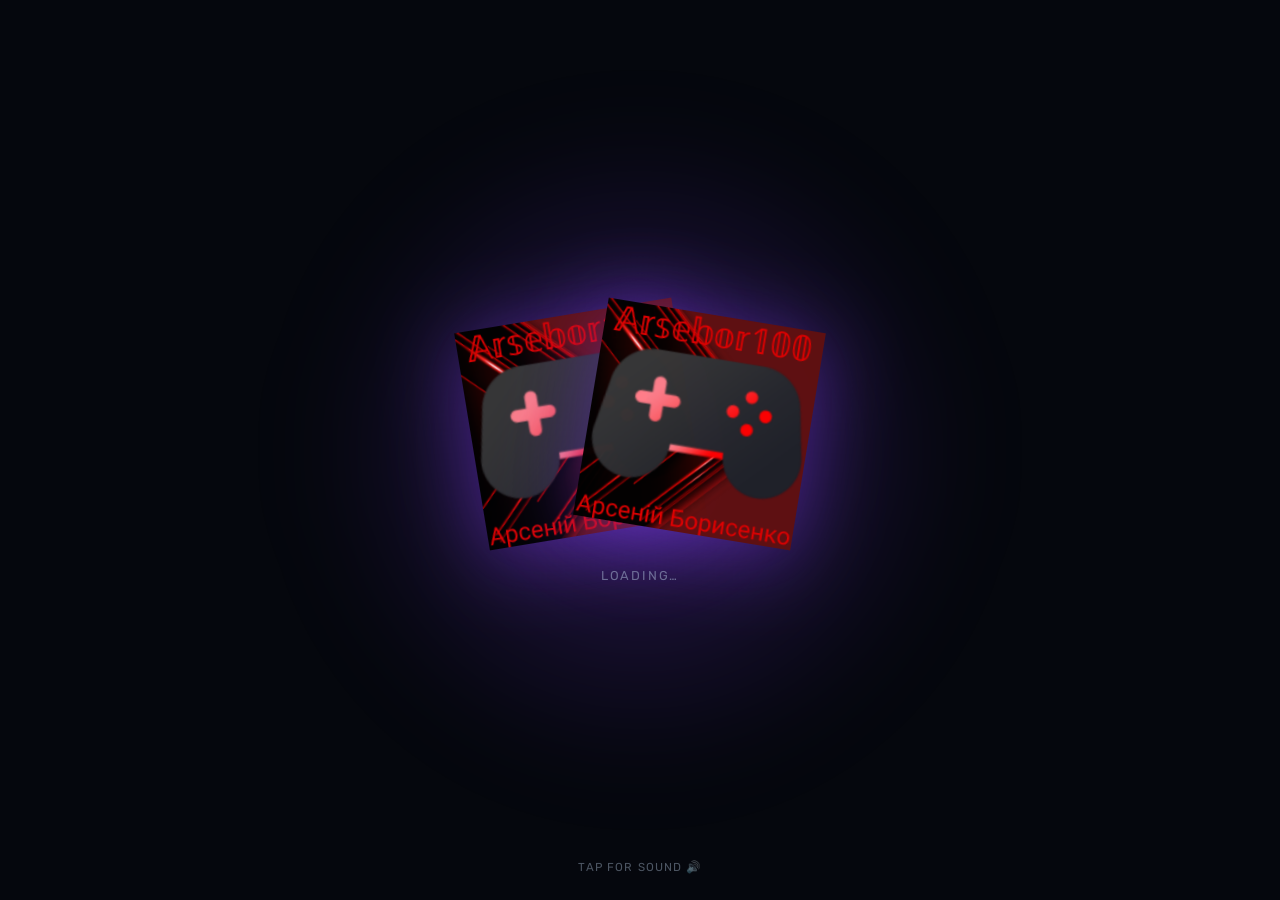
==== commit 8f873648: "Remove device toast styles and related code" ====
--- a/index.html
+++ b/index.html
@@ -91,89 +91,16 @@
 @keyframes hintPulse{0%,100%{opacity:.35}50%{opacity:.75}}
 @keyframes loaderPulse{0%,100%{opacity:.7;transform:translate(-50%,-50%) scale(1)}50%{opacity:1;transform:translate(-50%,-50%) scale(1.15)}}
 
-/* ── DEVICE TOAST ── */
-.device-toast {
-  position: fixed;
-  bottom: -150px;
-  left: 50%;
-  transform: translateX(-50%);
-  width: calc(100% - 32px);
-  max-width: 420px;
-  background: rgba(15, 23, 42, 0.95);
-  backdrop-filter: blur(16px);
-  border: 1px solid rgba(148, 163, 184, 0.2);
-  border-radius: 16px;
-  padding: 14px 16px;
-  display: flex;
-  align-items: center;
-  gap: 14px;
-  z-index: 10000;
-  box-shadow: 0 10px 40px rgba(0, 0, 0, 0.7);
-  transition: bottom 0.5s cubic-bezier(0.2, 0.9, 0.3, 1.1), opacity 0.3s ease;
-  opacity: 0;
-  pointer-events: none;
-}
-.device-toast::before {
-  content: "";
-  position: absolute;
-  bottom: 0; left: 0; right: 0;
-  height: 3px;
-  background: linear-gradient(90deg, var(--violet), var(--violet-2));
-  border-radius: 0 0 16px 16px;
-}
-.device-toast.show {
-  bottom: 24px;
-  opacity: 1;
-  pointer-events: auto;
-}
-.device-toast-icon {
-  width: 46px;
-  height: 46px;
-  flex-shrink: 0;
-  background: rgba(124, 58, 237, 0.15);
-  border: 1px solid rgba(196,181,253,.3);
-  border-radius: 50%;
-  display: grid;
-  place-items: center;
-  color: var(--violet-2);
-}
-.device-toast-icon svg {
-  width: 26px;
-  height: 26px;
-  fill: currentColor;
-}
-.device-toast-content {
-  flex: 1;
-  min-width: 0;
-}
-.device-toast-title {
-  font-weight: 700;
-  font-size: 0.95rem;
-  color: var(--text);
-  margin-bottom: 2px;
-  white-space: nowrap;
-  overflow: hidden;
-  text-overflow: ellipsis;
-}
-.device-toast-sub {
-  font-size: 0.8rem;
-  color: var(--soft);
-  white-space: nowrap;
-  overflow: hidden;
-  text-overflow: ellipsis;
-}
-.device-toast-close {
-  font-size: 1.5rem;
-  color: #64748b;
-  cursor: pointer;
-  line-height: 1;
-  padding: 4px;
-  margin-top: -8px;
-  transition: color 0.15s ease;
-}
-.device-toast-close:hover {
-  color: var(--text);
-}
+.device-toast {position: fixed;bottom: -150px;left: 50%;transform: translateX(-50%);width: calc(100% - 32px);max-width: 420px;background: rgba(15, 23, 42, 0.95);backdrop-filter: blur(16px);border: 1px solid rgba(148, 163, 184, 0.2);border-radius: 16px;padding: 14px 16px;display: flex;align-items: center;gap: 14px;z-index: 10000;box-shadow: 0 10px 40px rgba(0, 0, 0, 0.7);transition: bottom 0.5s cubic-bezier(0.2, 0.9, 0.3, 1.1), opacity 0.3s ease;opacity: 0;pointer-events: none;}
+.device-toast::before {content: "";position: absolute;bottom: 0; left: 0; right: 0;height: 3px;background: linear-gradient(90deg, var(--violet), var(--violet-2));border-radius: 0 0 16px 16px;}
+.device-toast.show {bottom: 24px;opacity: 1;pointer-events: auto;}
+.device-toast-icon {width: 46px;height: 46px;flex-shrink: 0;background: rgba(124, 58, 237, 0.15);border: 1px solid rgba(196,181,253,.3);border-radius: 50%;display: grid;place-items: center;color: var(--violet-2);}
+.device-toast-icon svg {width: 26px;height: 26px;fill: currentColor;}
+.device-toast-content {flex: 1;min-width: 0;}
+.device-toast-title {font-weight: 700;font-size: 0.95rem;color: var(--text);margin-bottom: 2px;white-space: nowrap;overflow: hidden;text-overflow: ellipsis;}
+.device-toast-sub {font-size: 0.8rem;color: var(--soft);white-space: nowrap;overflow: hidden;text-overflow: ellipsis;}
+.device-toast-close {font-size: 1.5rem;color: #64748b;cursor: pointer;line-height: 1;padding: 4px;margin-top: -8px;transition: color 0.15s ease;}
+.device-toast-close:hover {color: var(--text);}
 
 @media (max-width:720px){.nav{flex-wrap:wrap}.lists{grid-template-columns:1fr}.toolbar{flex-direction:column;align-items:stretch}.suggest-btn{justify-content:center}.card-head{gap:12px}.thumb{width:64px;height:64px;border-radius:12px}.title-row{flex-direction:column;align-items:flex-start;gap:8px}.loader-stage{width:170px;height:170px}}
 </style>
@@ -256,7 +183,6 @@
 function pickStr(obj){ if(!obj)return ""; return obj[currentLang]||obj.uk||""; }
 function saveLang(lang){ try{ localStorage.setItem(LANG_KEY,lang); }catch(e){} }
 
-// АВТО-ОПРЕДЕЛЕНИЕ ЯЗЫКА
 function loadSavedLang(){
   try{ 
     const s=localStorage.getItem(LANG_KEY); 
@@ -424,13 +350,8 @@
         const info = getOSInfo(h.platform, navigator.userAgent);
         
         let versionStr = '';
-        if (info.name === 'Windows') {
-          if (h.platformVersion && (h.platformVersion.startsWith('13') || h.platformVersion.startsWith('14') || h.platformVersion.startsWith('10.0.0'))) {
-            versionStr = ' 11';
-          } else {
-            versionStr = ' 10';
-          }
-        } else if (h.platformVersion) {
+        // Для Windows версию не показываем, только название
+        if (info.name !== 'Windows' && h.platformVersion) {
           versionStr = ' ' + h.platformVersion.split('.')[0];
         }
         osName = info.name + versionStr;
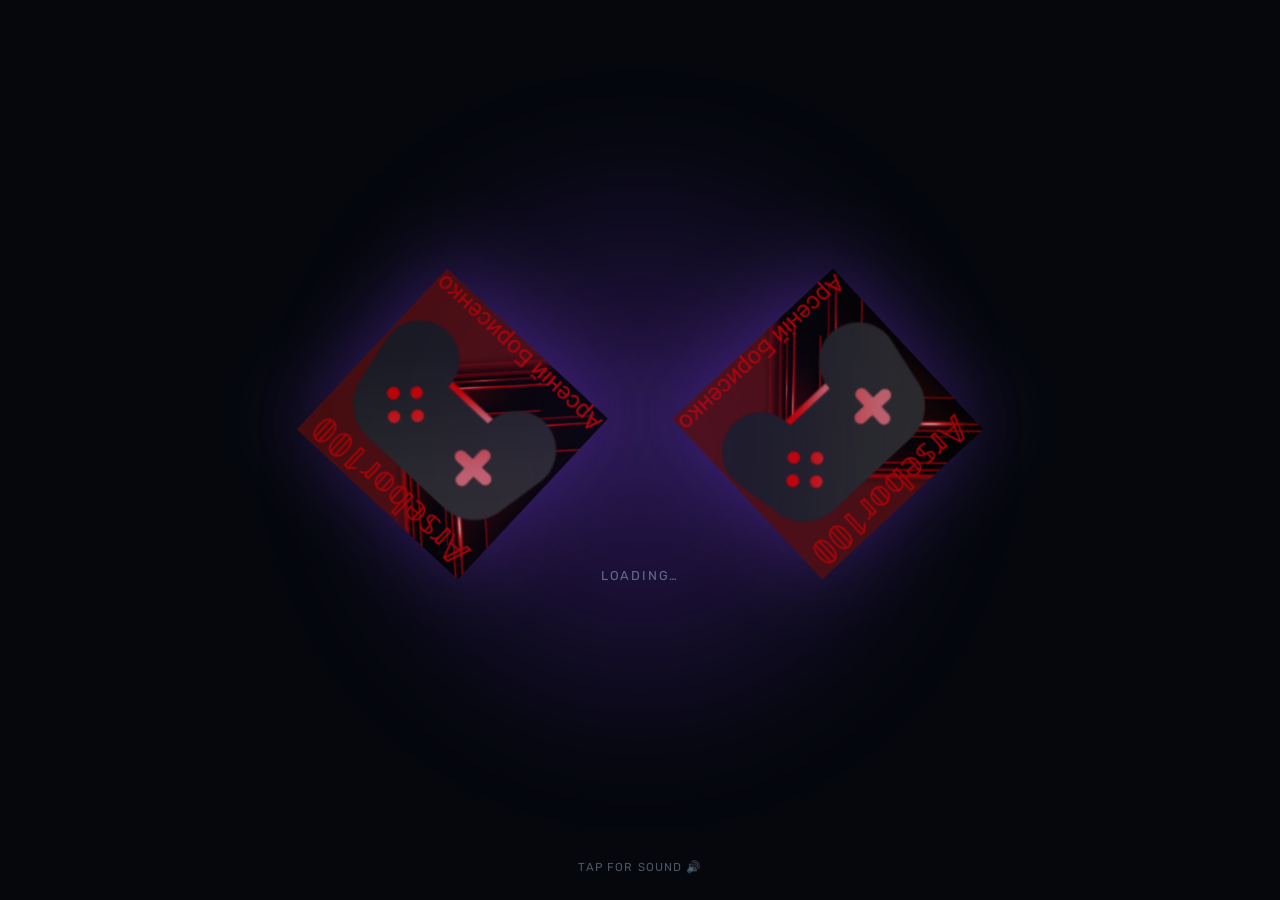
==== commit 5cde2096: "Refactor device toast and add device data structure Updated device toast elements and added device d" ====
--- a/index.html
+++ b/index.html
@@ -150,17 +150,17 @@
 <div id="deviceToast" class="device-toast">
   <div class="device-toast-icon" id="deviceIcon"></div>
   <div class="device-toast-content">
-    <div class="device-toast-title" id="deviceTitle">Устройство</div>
-    <div class="device-toast-sub" id="deviceSub">Загрузка...</div>
+    <div class="device-toast-title" id="deviceTitle"></div>
+    <div class="device-toast-sub" id="deviceSub"></div>
   </div>
   <div class="device-toast-close" id="deviceClose">×</div>
 </div>
 
 <script>
 const translations = {
-  uk: { subtitle:"Каталог і статус проєктів",status:"Статус",all:"Усі",works:"Працює",broken:"Не працює",deleted:"Видалений",checked:"Перевірено",pros:"Плюси",cons:"Мінуси",codes:"Коди",empty:"Нічого не знайдено",emptyHint:"Спробуй інший статус.",suggest:"Запропонувати мод / доповнення",loading:"Завантаження…",copied:"Скопійовано!",tapForSound:"торкнись для звуку 🔊" },
-  ru: { subtitle:"Каталог и статус проектов",status:"Статус",all:"Все",works:"Работает",broken:"Не работает",deleted:"Удалён",checked:"Проверено",pros:"Плюсы",cons:"Минусы",codes:"Коды",empty:"Ничего не найдено",emptyHint:"Попробуй другой статус.",suggest:"Предложить мод / дополнение",loading:"Загрузка…",copied:"Скопировано!",tapForSound:"коснись для звука 🔊" },
-  en: { subtitle:"Catalog & status tracker",status:"Status",all:"All",works:"Works",broken:"Broken",deleted:"Deleted",checked:"Checked",pros:"Pros",cons:"Cons",codes:"Codes",empty:"No entries found",emptyHint:"Try another status.",suggest:"Suggest a mod / addition",loading:"Loading…",copied:"Copied!",tapForSound:"tap for sound 🔊" }
+  uk: { subtitle:"Каталог і статус проєктів",status:"Статус",all:"Усі",works:"Працює",broken:"Не працює",deleted:"Видалений",checked:"Перевірено",pros:"Плюси",cons:"Мінуси",codes:"Коди",empty:"Нічого не знайдено",emptyHint:"Спробуй інший статус.",suggest:"Запропонувати мод / доповнення",loading:"Завантаження…",copied:"Скопійовано!",tapForSound:"торкнись для звуку 🔊", pcLaptop:"ПК / Ноутбук", device:"Пристрій", unknownOS:"Невідома ОС", browser:"Браузер" },
+  ru: { subtitle:"Каталог и статус проектов",status:"Статус",all:"Все",works:"Работает",broken:"Не работает",deleted:"Удалён",checked:"Проверено",pros:"Плюсы",cons:"Минусы",codes:"Коды",empty:"Ничего не найдено",emptyHint:"Попробуй другой статус.",suggest:"Предложить мод / дополнение",loading:"Загрузка…",copied:"Скопировано!",tapForSound:"коснись для звука 🔊", pcLaptop:"ПК / Ноутбук", device:"Устройство", unknownOS:"Неизвестная ОС", browser:"Браузер" },
+  en: { subtitle:"Catalog & status tracker",status:"Status",all:"All",works:"Works",broken:"Broken",deleted:"Deleted",checked:"Checked",pros:"Pros",cons:"Cons",codes:"Codes",empty:"No entries found",emptyHint:"Try another status.",suggest:"Suggest a mod / addition",loading:"Loading…",copied:"Copied!",tapForSound:"tap for sound 🔊", pcLaptop:"PC / Laptop", device:"Device", unknownOS:"Unknown OS", browser:"Browser" }
 };
 
 const LANG_KEY="rivalsHubLang", LOADER_KEY="rivalsHubLoaded";
@@ -197,6 +197,14 @@
 let currentLang=loadSavedLang();
 let mods=[];
 let currentFilter="works";
+
+// Данные устройства (сохраняются тут, чтобы переводить при смене языка)
+let deviceData = {
+  model: '',
+  os: '',
+  icon: 'linux',
+  browser: ''
+};
 
 const brandSubtitle=document.getElementById("brandSubtitle");
 const modList=document.getElementById("modList");
@@ -266,6 +274,38 @@
   }).join("");
 }
 
+function renderDeviceInfo() {
+  const title = document.getElementById('deviceTitle');
+  const sub = document.getElementById('deviceSub');
+  const iconBox = document.getElementById('deviceIcon');
+  if (!title || !sub || !iconBox) return;
+
+  const ICONS = {
+    windows: `<svg viewBox="0 0 24 24"><path d="M3 5.5L10.5 4.5V11.5H3V5.5ZM3 12.5H10.5V19.5L3 18.5V12.5ZM11.5 4.3L21 3V11.5H11.5V4.3ZM11.5 12.5H21V21L11.5 19.7V12.5Z"/></svg>`,
+    android: `<svg viewBox="0 0 24 24"><path d="M6 9h12v10a2 2 0 0 1-2 2H8a2 2 0 0 1-2-2V9zm2-3a4 4 0 0 1 8 0v1H8V6zm-3 4a1 1 0 1 0 0-2 1 1 0 0 0 0 2zm14 0a1 1 0 1 0 0-2 1 1 0 0 0 0 2zM8 21v1a1 1 0 0 1-2 0v-1H8zm10 0v1a1 1 0 0 1-2 0v-1h2z"/></svg>`,
+    ios: `<svg viewBox="0 0 24 24"><path d="M16 1c-.4 1.3-1.3 2.3-2.5 3-1.2.7-2.5.9-3.5.9-.1-1.3.3-2.7 1.2-3.8C12.1.1 13.4-.2 14.4 0c.3-.1.9-.1 1.6.1zm.5 5.5c-1.4 0-2.6.8-3.3.8-.8 0-1.8-.8-3-.8-1.5 0-3 .9-3.8 2.3-1.6 2.8-.4 7 1.2 9.3.8 1.1 1.7 2.3 2.9 2.2 1.2-.1 1.6-.8 3-.8 1.4 0 1.8.8 3 .8 1.2-.1 2-1.1 2.8-2.2.9-1.3 1.3-2.6 1.3-2.7-.1-.1-2.5-1-2.5-3.7 0-2.3 1.9-3.4 2-3.5-1.1-1.6-2.8-1.7-3.6-1.7z"/></svg>`,
+    macos: `<svg viewBox="0 0 24 24"><path d="M18.7 10c0-2.8 2.3-4.1 2.4-4.2-1.3-1.9-3.3-2.2-4-2.2-1.7-.2-3.3 1-4.2 1-1 0-2.3-1-3.8-1-2 0-3.8 1.2-4.8 3-2 3.5-.5 8.7 1.4 11.5 1 1.4 2.1 2.9 3.6 2.9 1.5-.1 2-.9 3.8-.9 1.8 0 2.3.9 3.8.9 1.5 0 2.5-1.4 3.5-2.8 1.1-1.6 1.5-3.2 1.5-3.3-.1-.1-3.1-1.2-3.1-4.9zM15.2 1.8c.8-1 1.3-2.3 1.2-3.7-1.2.1-2.6.8-3.4 1.8-.7.8-1.3 2.1-1.1 3.4 1.3.1 2.5-.6 3.3-1.5z"/></svg>`,
+    linux: `<svg viewBox="0 0 24 24"><path d="M12 2a5 5 0 0 0-5 5v2.5c0 1.5-.5 2.5-1.5 3.5S4 15 4 17a5 5 0 0 0 5 5h6a5 5 0 0 0 5-5c0-2-1-3.5-2-4.5s-1.5-2-1.5-3.5V7a5 5 0 0 0-5-5zm-2 6a1 1 0 1 1 0-2 1 1 0 0 1 0 2zm4 0a1 1 0 1 1 0-2 1 1 0 0 1 0 2zm-2 6c-1.5 0-2.5-1-2.5-1s1-.5 2.5-.5 2.5.5 2.5.5-1 1-2.5 1z"/></svg>`
+  };
+
+  let displayModel = deviceData.model;
+  if (!displayModel || displayModel.toLowerCase() === 'desktop') {
+    if (deviceData.os.includes('Windows')) displayModel = t('pcLaptop');
+    else if (deviceData.os.includes('Mac')) displayModel = 'Mac';
+    else displayModel = t('device');
+  }
+
+  let displayOs = deviceData.os;
+  if (displayOs === 'Unknown OS') displayOs = t('unknownOS');
+
+  let displayBrowser = deviceData.browser;
+  if (displayBrowser === 'Browser') displayBrowser = t('browser');
+
+  iconBox.innerHTML = ICONS[deviceData.icon] || ICONS.linux;
+  title.textContent = displayModel;
+  sub.textContent = `${displayOs} • ${displayBrowser}`;
+}
+
 function applyLang(){
   brandSubtitle.textContent=t("subtitle");
   suggestLabel.textContent=t("suggest");
@@ -277,6 +317,7 @@
   langButtons.forEach(b=>b.classList.toggle("active",b.dataset.lang===currentLang));
   updateTabs();
   renderMods();
+  renderDeviceInfo(); // Обновляем карточку устройства при смене языка
 }
 
 langButtons.forEach(btn=>btn.addEventListener("click",()=>{ currentLang=btn.dataset.lang; saveLang(currentLang); applyLang(); }));
@@ -314,20 +355,9 @@
 // ── DEVICE DETECTOR ──
 function initDeviceDetector() {
   const toast = document.getElementById('deviceToast');
-  const title = document.getElementById('deviceTitle');
-  const sub = document.getElementById('deviceSub');
-  const iconBox = document.getElementById('deviceIcon');
   const closeBtn = document.getElementById('deviceClose');
 
   closeBtn.addEventListener('click', () => toast.classList.remove('show'));
-
-  const ICONS = {
-    windows: `<svg viewBox="0 0 24 24"><path d="M3 5.5L10.5 4.5V11.5H3V5.5ZM3 12.5H10.5V19.5L3 18.5V12.5ZM11.5 4.3L21 3V11.5H11.5V4.3ZM11.5 12.5H21V21L11.5 19.7V12.5Z"/></svg>`,
-    android: `<svg viewBox="0 0 24 24"><path d="M6 9h12v10a2 2 0 0 1-2 2H8a2 2 0 0 1-2-2V9zm2-3a4 4 0 0 1 8 0v1H8V6zm-3 4a1 1 0 1 0 0-2 1 1 0 0 0 0 2zm14 0a1 1 0 1 0 0-2 1 1 0 0 0 0 2zM8 21v1a1 1 0 0 1-2 0v-1H8zm10 0v1a1 1 0 0 1-2 0v-1h2z"/></svg>`,
-    ios: `<svg viewBox="0 0 24 24"><path d="M16 1c-.4 1.3-1.3 2.3-2.5 3-1.2.7-2.5.9-3.5.9-.1-1.3.3-2.7 1.2-3.8C12.1.1 13.4-.2 14.4 0c.3-.1.9-.1 1.6.1zm.5 5.5c-1.4 0-2.6.8-3.3.8-.8 0-1.8-.8-3-.8-1.5 0-3 .9-3.8 2.3-1.6 2.8-.4 7 1.2 9.3.8 1.1 1.7 2.3 2.9 2.2 1.2-.1 1.6-.8 3-.8 1.4 0 1.8.8 3 .8 1.2-.1 2-1.1 2.8-2.2.9-1.3 1.3-2.6 1.3-2.7-.1-.1-2.5-1-2.5-3.7 0-2.3 1.9-3.4 2-3.5-1.1-1.6-2.8-1.7-3.6-1.7z"/></svg>`,
-    macos: `<svg viewBox="0 0 24 24"><path d="M18.7 10c0-2.8 2.3-4.1 2.4-4.2-1.3-1.9-3.3-2.2-4-2.2-1.7-.2-3.3 1-4.2 1-1 0-2.3-1-3.8-1-2 0-3.8 1.2-4.8 3-2 3.5-.5 8.7 1.4 11.5 1 1.4 2.1 2.9 3.6 2.9 1.5-.1 2-.9 3.8-.9 1.8 0 2.3.9 3.8.9 1.5 0 2.5-1.4 3.5-2.8 1.1-1.6 1.5-3.2 1.5-3.3-.1-.1-3.1-1.2-3.1-4.9zM15.2 1.8c.8-1 1.3-2.3 1.2-3.7-1.2.1-2.6.8-3.4 1.8-.7.8-1.3 2.1-1.1 3.4 1.3.1 2.5-.6 3.3-1.5z"/></svg>`,
-    linux: `<svg viewBox="0 0 24 24"><path d="M12 2a5 5 0 0 0-5 5v2.5c0 1.5-.5 2.5-1.5 3.5S4 15 4 17a5 5 0 0 0 5 5h6a5 5 0 0 0 5-5c0-2-1-3.5-2-4.5s-1.5-2-1.5-3.5V7a5 5 0 0 0-5-5zm-2 6a1 1 0 1 1 0-2 1 1 0 0 1 0 2zm4 0a1 1 0 1 1 0-2 1 1 0 0 1 0 2zm-2 6c-1.5 0-2.5-1-2.5-1s1-.5 2.5-.5 2.5.5 2.5.5-1 1-2.5 1z"/></svg>`
-  };
 
   function getOSInfo(platform, ua) {
     const p = (platform || '').toLowerCase();
@@ -350,7 +380,6 @@
         const info = getOSInfo(h.platform, navigator.userAgent);
         
         let versionStr = '';
-        // Для Windows версию не показываем, только название
         if (info.name !== 'Windows' && h.platformVersion) {
           versionStr = ' ' + h.platformVersion.split('.')[0];
         }
@@ -380,13 +409,16 @@
       else if (ua.includes('Safari/') && !ua.includes('Chrome')) browserName = 'Safari';
     }
 
-    if (!deviceModel || deviceModel.toLowerCase() === 'desktop') {
-      deviceModel = osName.includes('Windows') ? 'ПК / Ноутбук' : osName.includes('Mac') ? 'Mac' : 'Пристрій';
-    }
-
-    iconBox.innerHTML = ICONS[osIcon] || ICONS.linux;
-    title.textContent = deviceModel;
-    sub.textContent = `${osName} • ${browserName}`;
+    // Сохраняем в глобальную переменную
+    deviceData = {
+      model: deviceModel,
+      os: osName,
+      icon: osIcon,
+      browser: browserName
+    };
+    
+    // Отрисовываем с учетом текущего языка
+    renderDeviceInfo();
   }
   
   detect();
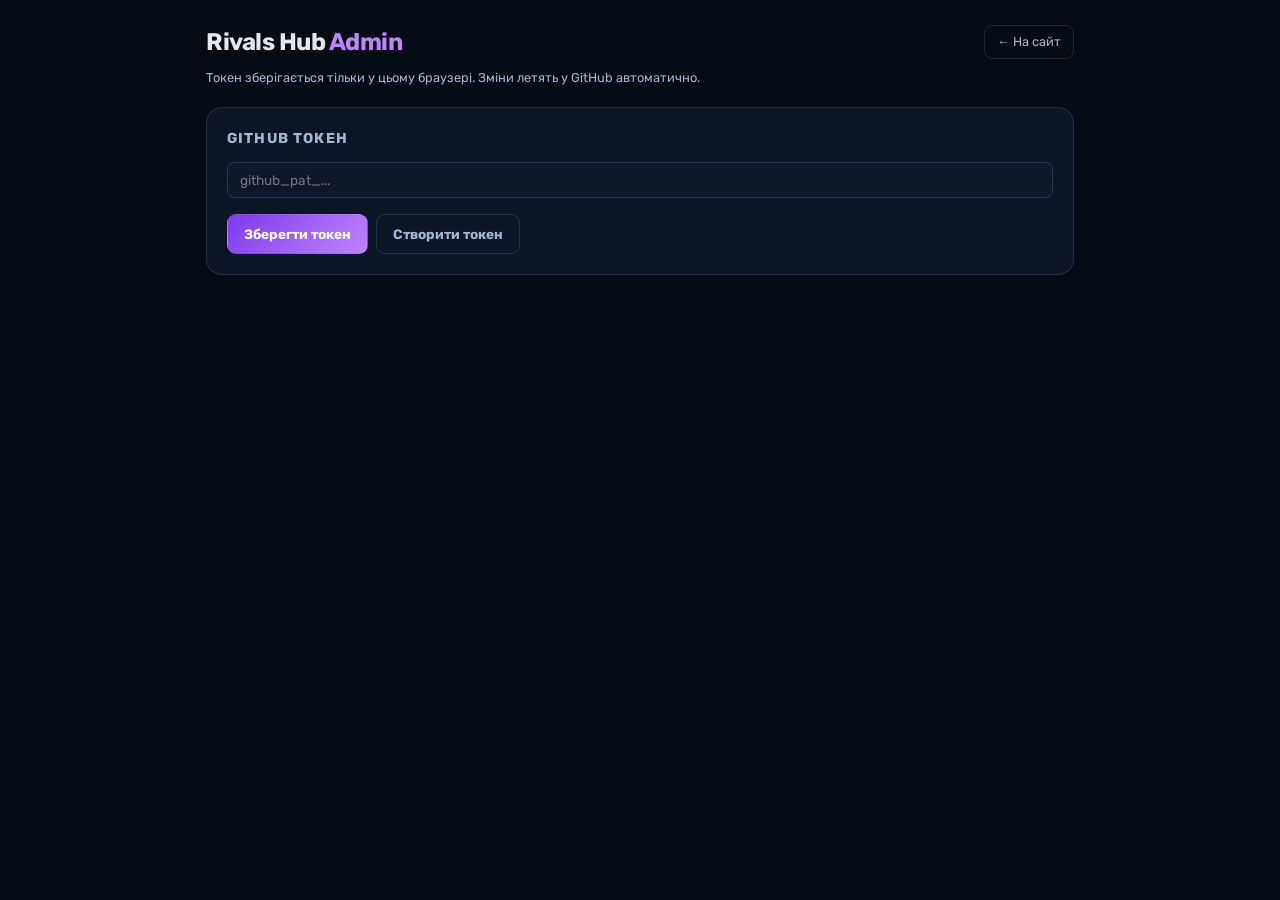
==== commit d816ed23: "Update print statement from 'Hello' to 'Goodbye'" ====
--- a/index.html
+++ b/index.html
@@ -3,493 +3,561 @@
 <head>
 <meta charset="UTF-8" />
 <meta name="viewport" content="width=device-width, initial-scale=1.0" />
-<title>Rivals Hub</title>
+<title>Rivals Hub — Admin</title>
 <style>
-@font-face{font-family:'Rubik';src:url('./assets/Rubik-Regular_12187288714.ttf') format('truetype');font-weight:400;font-display:swap}
-@font-face{font-family:'Rubik';src:url('./assets/Rubik-Medium_12187271237.ttf') format('truetype');font-weight:500;font-display:swap}
-@font-face{font-family:'Rubik';src:url('./assets/Rubik-SemiBold_12187320363.ttf') format('truetype');font-weight:600;font-display:swap}
-@font-face{font-family:'Rubik';src:url('./assets/Rubik-Bold_12187303601.ttf') format('truetype');font-weight:700;font-display:swap}
-@font-face{font-family:'Rubik';src:url('./assets/Rubik-ExtraBold_12187262242.ttf') format('truetype');font-weight:800;font-display:swap}
-@font-face{font-family:'Rubik';src:url('./assets/Rubik-Black_12187280273.ttf') format('truetype');font-weight:900;font-display:swap}
-:root{--bg:#070b14;--panel:rgba(15,23,42,.8);--line:rgba(148,163,184,.18);--text:#e2e8f0;--soft:#a5b4cf;--violet:#7c3aed;--violet-2:#c084fc;--shadow:0 20px 45px rgba(15,23,42,.42)}
+@font-face{font-family:'Rubik';src:url('../assets/Rubik-Regular_12187288714.ttf') format('truetype');font-weight:400;font-display:swap}
+@font-face{font-family:'Rubik';src:url('../assets/Rubik-Bold_12187303601.ttf') format('truetype');font-weight:700;font-display:swap}
+:root{--bg:#070b14;--panel:rgba(15,23,42,.8);--line:rgba(148,163,184,.18);--text:#e2e8f0;--soft:#a5b4cf;--violet:#7c3aed;--violet-2:#c084fc}
 *{box-sizing:border-box}
-body{margin:0;font-family:'Rubik',sans-serif;background:var(--bg);color:var(--text);line-height:1.6;min-height:100vh;position:relative;overflow-x:hidden}
+body{margin:0;font-family:'Rubik',sans-serif;background:var(--bg);color:var(--text);line-height:1.5;min-height:100vh}
 a{color:inherit;text-decoration:none}
-button,select{font:inherit}
-.glow{position:fixed;width:420px;height:420px;border-radius:50%;filter:blur(90px);opacity:.25;pointer-events:none;z-index:0}
-.glow-a{background:rgba(124,58,237,.55);top:80px;left:-120px}
-.glow-b{background:rgba(34,197,94,.28);right:-60px;bottom:80px}
-.container{width:min(1100px,calc(100% - 32px));margin:0 auto;position:relative;z-index:1}
-.topbar{position:sticky;top:0;z-index:10;backdrop-filter:blur(18px);background:rgba(7,11,20,.7);border-bottom:1px solid var(--line)}
-.nav{display:flex;align-items:center;justify-content:space-between;gap:16px;padding:18px 0}
-.brand{display:flex;align-items:center;gap:14px}
-.brand-mark{width:42px;height:42px;display:grid;place-items:center;border-radius:12px;background:linear-gradient(135deg,var(--violet),var(--violet-2));box-shadow:var(--shadow);overflow:hidden}
-.brand-mark img{width:100%;height:100%;object-fit:contain;padding:6px}
-.brand-title{font-weight:800;letter-spacing:-.03em}
-.brand-subtitle{color:var(--soft);font-size:.78rem}
-.lang-switcher{display:flex;align-items:center;gap:6px;margin-left:auto}
-.lang-btn{border:1px solid rgba(148,163,184,.2);background:rgba(15,23,42,.7);color:var(--soft);border-radius:8px;padding:6px 10px;font-size:.72rem;font-weight:700;cursor:pointer;transition:all .15s ease}
-.lang-btn:hover{color:var(--text);border-color:rgba(196,181,253,.35)}
-.lang-btn.active{background:linear-gradient(135deg,var(--violet),var(--violet-2));color:#fff;border-color:transparent}
-
-.toolbar{display:flex;align-items:flex-end;justify-content:space-between;gap:16px;flex-wrap:wrap;padding:28px 0 14px}
-.filter-tabs{display:flex;gap:8px;flex-wrap:wrap}
-.filter-tab{background:transparent;border:1px solid var(--line);color:var(--soft);padding:8px 16px;border-radius:10px;font-size:.85rem;font-weight:600;cursor:pointer;transition:all .15s ease}
-.filter-tab:hover{color:var(--text);border-color:rgba(196,181,253,.4)}
-.filter-tab.active{background:linear-gradient(135deg,var(--violet),var(--violet-2));color:#fff;border-color:transparent}
-
-.suggest-btn{display:inline-flex;align-items:center;gap:8px;border:1px solid rgba(196,181,253,.35);background:rgba(124,58,237,.1);color:#d8b4fe;border-radius:12px;padding:11px 16px;font-size:.82rem;font-weight:600;cursor:pointer;transition:all .15s ease}
-.suggest-btn:hover{background:rgba(124,58,237,.18);border-color:rgba(196,181,253,.55);color:#f3e8ff}
-.mod-list{display:grid;gap:22px;padding-bottom:40px}
-.card{background:var(--panel);border:1px solid var(--line);border-radius:22px;box-shadow:var(--shadow);padding:22px}
-.card-head{display:flex;gap:16px;align-items:flex-start;margin-bottom:18px}
-.thumb{width:88px;height:88px;border-radius:16px;object-fit:cover;flex-shrink:0;background:rgba(148,163,184,.08);border:1px solid var(--line)}
-.head-body{flex:1;min-width:0}
-.title-row{display:flex;align-items:flex-start;justify-content:space-between;gap:12px;margin-bottom:10px}
-.card-title{margin:0;font-size:clamp(1.2rem,2vw,1.6rem)}
-.card-title a:hover{color:#c4b5fd}
-.card-meta{display:flex;align-items:center;gap:8px;flex-wrap:wrap;color:var(--soft);font-size:.82rem;margin-bottom:10px}
-.avatar{width:22px;height:22px;border-radius:50%;object-fit:cover;background:rgba(148,163,184,.1);border:1px solid var(--line)}
-.avatar.group{width:18px;height:18px;border-radius:6px}
-.creator,.group{color:#d8b4fe;display:inline-flex;align-items:center;gap:6px}
-.creator:hover,.group:hover{text-decoration:underline}
-.discord-link{display:inline-flex;align-items:center;justify-content:center;color:#d8b4fe;transition:transform .12s ease}
-.discord-link:hover{transform:scale(1.1)}
-.discord-icon{width:20px;height:20px;object-fit:contain;border-radius:6px}
-.dot{color:var(--soft);opacity:.6}
-.tags-row{display:flex;flex-wrap:wrap;gap:6px;margin-bottom:10px}
-.tag{display:inline-block;padding:5px 10px;border-radius:999px;background:rgba(148,163,184,.08);border:1px solid rgba(148,163,184,.14);color:var(--soft);font-size:.72rem}
-
-.codes-row{display:flex;flex-wrap:wrap;gap:8px;margin-bottom:16px}
-.code-pill{display:inline-flex;align-items:center;padding:8px 14px;border-radius:10px;background:rgba(250,204,21,.06);border:1px solid rgba(250,204,21,.22);font-size:.82rem;color:#fde68a;cursor:pointer;user-select:none;transition:all .15s ease}
-.code-pill:hover{background:rgba(250,204,21,.12);border-color:rgba(250,204,21,.4)}
-.code-pill:active{transform:scale(.98)}
-.code-pill.copied{background:rgba(34,197,94,.1);border-color:rgba(34,197,94,.4)}
-.code-pill.copied .codes-value{color:#86efac}
-.code-pill .codes-value{color:#fef3c7;font-family:'Rubik',monospace;letter-spacing:.02em;transition:color .15s ease}
-
-.badge{display:inline-flex;align-items:center;border-radius:999px;padding:7px 10px;font-size:.72rem;font-weight:700;white-space:nowrap}
-.badge-works{background:rgba(34,197,94,.12);color:#86efac;border:1px solid rgba(34,197,94,.3)}
-.badge-broken{background:rgba(239,68,68,.12);color:#fca5a5;border:1px solid rgba(239,68,68,.3)}
-.badge-deleted{background:rgba(100,116,139,.12);color:#cbd5e1;border:1px solid rgba(100,116,139,.3)}
-.lists{display:grid;grid-template-columns:repeat(2,minmax(0,1fr));gap:18px}
-.lists.single{grid-template-columns:1fr}
-.list-box{padding:16px;border-radius:16px;border:1px solid rgba(148,163,184,.12);background:rgba(148,163,184,.03)}
-.list-box h4{margin:0 0 12px;font-size:.8rem;text-transform:uppercase;letter-spacing:.06em;color:var(--soft)}
-.list-box ul{margin:0;padding-left:18px;color:var(--soft)}
-.empty{padding:26px;border-radius:18px;text-align:center;color:var(--soft);background:rgba(148,163,184,.03);border:1px dashed rgba(148,163,184,.2)}
-
-.loader{position:fixed;inset:0;z-index:9999;background:#05070d;display:flex;flex-direction:column;align-items:center;justify-content:center;gap:32px;opacity:1;transition:opacity .5s ease;pointer-events:all;overflow:hidden}
-.loader::before{content:"";position:absolute;width:700px;height:700px;border-radius:50%;background:radial-gradient(circle, rgba(124,58,237,.32), transparent 65%);filter:blur(50px);top:50%;left:50%;transform:translate(-50%,-50%);pointer-events:none;animation:loaderPulse 2.4s ease-in-out infinite}
-.loader-stage{position:relative;width:220px;height:220px;display:grid;place-items:center;overflow:visible}
-.logo-half{position:absolute;inset:0;opacity:0;will-change:transform,opacity;transform-origin:50% 50%;display:grid;place-items:center}
-.logo-half img{width:100%;height:100%;object-fit:contain;pointer-events:none;filter:drop-shadow(0 10px 40px rgba(124,58,237,.5))}
-.game-logo{position:absolute;inset:0;width:100%;height:100%;object-fit:contain;opacity:0;will-change:transform,opacity;transform:scale(.35);transform-origin:50% 50%;filter:drop-shadow(0 20px 60px rgba(124,58,237,.6));pointer-events:none}
-.loader-text{color:var(--soft);font-size:.8rem;letter-spacing:.14em;text-transform:uppercase;opacity:.55;position:relative;z-index:1}
-.loader-hint{position:absolute;bottom:24px;left:50%;transform:translateX(-50%);font-size:.72rem;color:rgba(148,163,184,.5);letter-spacing:.1em;text-transform:uppercase;opacity:0;animation:hintPulse 1.6s ease-in-out infinite;pointer-events:none}
-.loader-hint.show{opacity:1}
-@keyframes hintPulse{0%,100%{opacity:.35}50%{opacity:.75}}
-@keyframes loaderPulse{0%,100%{opacity:.7;transform:translate(-50%,-50%) scale(1)}50%{opacity:1;transform:translate(-50%,-50%) scale(1.15)}}
-
-.device-toast {position: fixed;bottom: -150px;left: 50%;transform: translateX(-50%);width: calc(100% - 32px);max-width: 420px;background: rgba(15, 23, 42, 0.95);backdrop-filter: blur(16px);border: 1px solid rgba(148, 163, 184, 0.2);border-radius: 16px;padding: 14px 16px;display: flex;align-items: center;gap: 14px;z-index: 10000;box-shadow: 0 10px 40px rgba(0, 0, 0, 0.7);transition: bottom 0.5s cubic-bezier(0.2, 0.9, 0.3, 1.1), opacity 0.3s ease;opacity: 0;pointer-events: none;}
-.device-toast::before {content: "";position: absolute;bottom: 0; left: 0; right: 0;height: 3px;background: linear-gradient(90deg, var(--violet), var(--violet-2));border-radius: 0 0 16px 16px;}
-.device-toast.show {bottom: 24px;opacity: 1;pointer-events: auto;}
-.device-toast-icon {width: 46px;height: 46px;flex-shrink: 0;background: rgba(124, 58, 237, 0.15);border: 1px solid rgba(196,181,253,.3);border-radius: 50%;display: grid;place-items: center;color: var(--violet-2);}
-.device-toast-icon svg {width: 26px;height: 26px;fill: currentColor;}
-.device-toast-content {flex: 1;min-width: 0;}
-.device-toast-title {font-weight: 700;font-size: 0.95rem;color: var(--text);margin-bottom: 2px;white-space: nowrap;overflow: hidden;text-overflow: ellipsis;}
-.device-toast-sub {font-size: 0.8rem;color: var(--soft);white-space: nowrap;overflow: hidden;text-overflow: ellipsis;}
-.device-toast-close {font-size: 1.5rem;color: #64748b;cursor: pointer;line-height: 1;padding: 4px;margin-top: -8px;transition: color 0.15s ease;}
-.device-toast-close:hover {color: var(--text);}
-
-@media (max-width:720px){.nav{flex-wrap:wrap}.lists{grid-template-columns:1fr}.toolbar{flex-direction:column;align-items:stretch}.suggest-btn{justify-content:center}.card-head{gap:12px}.thumb{width:64px;height:64px;border-radius:12px}.title-row{flex-direction:column;align-items:flex-start;gap:8px}.loader-stage{width:170px;height:170px}}
+.admin-wrap{max-width:900px;margin:0 auto;padding:24px 16px 80px}
+.top{display:flex;align-items:center;justify-content:space-between;gap:16px;flex-wrap:wrap;margin-bottom:8px}
+h1{margin:0;font-size:1.5rem;font-weight:800;letter-spacing:-.02em}
+h1 span{color:var(--violet-2)}
+.back{font-size:.8rem;color:var(--soft);border:1px solid var(--line);border-radius:8px;padding:6px 12px}
+.back:hover{color:var(--text);border-color:rgba(196,181,253,.4)}
+.hint{color:var(--soft);font-size:.8rem;margin:0 0 20px}
+.panel{background:var(--panel);border:1px solid var(--line);border-radius:16px;padding:20px;margin-bottom:16px}
+.panel h2{margin:0 0 12px;font-size:.9rem;text-transform:uppercase;letter-spacing:.08em;color:var(--soft);font-weight:600}
+label{display:block;margin-bottom:12px;font-size:.78rem;color:var(--soft)}
+label span{display:block;margin-bottom:4px;font-weight:600}
+input,textarea,select{width:100%;background:rgba(15,23,42,.9);border:1px solid rgba(148,163,184,.2);border-radius:8px;padding:9px 12px;color:var(--text);font-family:inherit;font-size:.85rem;outline:none;transition:border-color .12s ease}
+input:focus,textarea:focus,select:focus{border-color:var(--violet-2)}
+textarea{resize:vertical;min-height:70px;font-family:'Rubik',sans-serif}
+.row-2{display:grid;grid-template-columns:1fr 1fr;gap:12px}
+.row-3{display:grid;grid-template-columns:repeat(3,1fr);gap:12px}
+@media (max-width:700px){.row-2,.row-3{grid-template-columns:1fr}}
+.btn{display:inline-flex;align-items:center;gap:6px;padding:9px 16px;border-radius:9px;font-size:.85rem;font-weight:600;border:1px solid;cursor:pointer;font-family:inherit;transition:all .15s ease}
+.btn-primary{background:linear-gradient(135deg,var(--violet),var(--violet-2));color:#fff;border-color:transparent}
+.btn-primary:hover{opacity:.92}
+.btn-ghost{background:transparent;color:var(--soft);border-color:var(--line)}
+.btn-ghost:hover{color:var(--text);border-color:rgba(196,181,253,.4)}
+.btn-danger{background:rgba(239,68,68,.1);color:#fca5a5;border-color:rgba(239,68,68,.35)}
+.btn-danger:hover{background:rgba(239,68,68,.2)}
+.btn:disabled{opacity:.4;cursor:wait}
+.actions-bar{display:flex;gap:8px;flex-wrap:wrap;margin-top:16px}
+.mod-row{display:flex;align-items:center;gap:12px;padding:12px;border:1px solid var(--line);border-radius:12px;margin-bottom:8px;background:rgba(148,163,184,.03)}
+.mod-row .info{flex:1;min-width:0}
+.mod-row .name{font-weight:600;font-size:.9rem;margin-bottom:2px;overflow:hidden;text-overflow:ellipsis;white-space:nowrap}
+.mod-row .meta{font-size:.7rem;color:var(--soft)}
+.badge{display:inline-flex;align-items:center;border-radius:999px;padding:3px 8px;font-size:.68rem;font-weight:700}
+.badge-works{background:rgba(34,197,94,.12);color:#86efac}
+.badge-broken{background:rgba(239,68,68,.12);color:#fca5a5}
+.badge-deleted{background:rgba(100,116,139,.12);color:#cbd5e1}
+.row-actions{display:flex;gap:6px;flex-wrap:wrap;align-items:center}
+.row-actions .btn{padding:5px 10px;font-size:.72rem}
+.btn-order{background:rgba(148,163,184,.1);border-color:transparent;color:#e2e8f0;padding:5px 8px !important;}
+.btn-order:hover{background:rgba(148,163,184,.2)}
+.toast{position:fixed;bottom:24px;left:50%;transform:translateX(-50%) translateY(20px);background:rgba(15,23,42,.95);border:1px solid rgba(196,181,253,.4);color:#e2e8f0;padding:12px 20px;border-radius:12px;font-size:.85rem;opacity:0;transition:all .3s ease;pointer-events:none;z-index:1000;backdrop-filter:blur(10px);max-width:90%}
+.toast.show{opacity:1;transform:translateX(-50%) translateY(0)}
+.toast.err{border-color:rgba(239,68,68,.5);color:#fca5a5}
+.section-title{font-size:.72rem;color:var(--violet-2);text-transform:uppercase;letter-spacing:.1em;font-weight:700;margin:18px 0 10px;padding-bottom:4px;border-bottom:1px solid var(--line)}
+.section-title:first-child{margin-top:0}
 </style>
 </head>
 <body>
-
-<div class="loader" id="loader">
-  <div class="loader-stage">
-    <div class="logo-half" id="logoN"><img src="./assets/Arseniy_Borisenko.png" alt="" /></div>
-    <div class="logo-half" id="logoG"><img src="./assets/Arseniy_Borisenko.png" alt="" /></div>
-    <img class="game-logo" id="gameLogo" src="./assets/Untitled6.png" alt="Rivals" />
+<div class="admin-wrap">
+  <div class="top">
+    <h1>Rivals Hub <span>Admin</span></h1>
+    <a class="back" href="../">← На сайт</a>
   </div>
-  <div class="loader-text" id="loaderText">Loading…</div>
-  <div class="loader-hint" id="loaderHint">tap for sound 🔊</div>
-</div>
-
-<div class="glow glow-a"></div>
-<div class="glow glow-b"></div>
-
-<header class="topbar">
-  <div class="container nav">
-    <div class="brand">
-      <div class="brand-mark"><img src="./assets/Untitled6.png" alt="R" /></div>
-      <div>
-        <div class="brand-title">Rivals Hub</div>
-        <div class="brand-subtitle" id="brandSubtitle">Каталог і статус проєктів</div>
-      </div>
-    </div>
-    <div class="lang-switcher">
-      <button class="lang-btn active" data-lang="uk" type="button">UA</button>
-      <button class="lang-btn" data-lang="ru" type="button">RU</button>
-      <button class="lang-btn" data-lang="en" type="button">EN</button>
+  <p class="hint">Токен зберігається тільки у цьому браузері. Зміни летять у GitHub автоматично.</p>
+
+  <div class="panel" id="authView">
+    <h2>GitHub токен</h2>
+    <input type="password" id="tokenInput" placeholder="github_pat_..." autocomplete="off" spellcheck="false" />
+    <div class="actions-bar">
+      <button class="btn btn-primary" id="saveTokenBtn">Зберегти токен</button>
+      <a class="btn btn-ghost" href="https://github.com/settings/tokens?type=beta" target="_blank" rel="noopener">Створити токен</a>
     </div>
   </div>
-</header>
-
-<main class="container">
-  <section class="toolbar">
-    <div class="filter-tabs" id="filterTabs"></div>
-    <a class="suggest-btn" id="suggestBtn" href="mailto:arsebor100@gmail.com?subject=Rivals%20Hub%20suggestion&body=Roblox%20link%3A%0Ahttps%3A%2F%2Fwww.roblox.com%2Fgames%2F17625359962%2FRIVALS%20(example)" target="_blank" rel="noopener noreferrer">
-      <span id="suggestLabel">Запропонувати мод / доповнення</span>
-    </a>
-  </section>
-  <section id="modList" class="mod-list"></section>
-</main>
-
-<div id="deviceToast" class="device-toast">
-  <div class="device-toast-icon" id="deviceIcon"></div>
-  <div class="device-toast-content">
-    <div class="device-toast-title" id="deviceTitle"></div>
-    <div class="device-toast-sub" id="deviceSub"></div>
+
+  <div id="listView" style="display:none">
+    <div class="panel">
+      <div style="display:flex;justify-content:space-between;align-items:center;gap:8px;flex-wrap:wrap">
+        <button class="btn btn-primary" id="addBtn">➕ Додати новий мод</button>
+        <button class="btn btn-danger" id="logoutBtn">Logout</button>
+      </div>
+    </div>
+    <div id="modsList"></div>
   </div>
-  <div class="device-toast-close" id="deviceClose">×</div>
+
+  <div id="formView" style="display:none">
+    <div class="panel">
+      <h2 id="formTitle">Новий мод</h2>
+
+      <div class="section-title">Основне</div>
+      <label><span>Назва *</span><input id="fTitle" placeholder="Josh's RIVALS MODDED" /></label>
+      <div class="row-2">
+        <label><span>ID (латиниця, унікальний)</span><input id="fId" placeholder="авто якщо порожнє" /></label>
+        <label><span>Статус *</span>
+          <select id="fStatus">
+            <option value="works">Працює</option>
+            <option value="broken">Не працює</option>
+            <option value="deleted">Видалений</option>
+          </select>
+        </label>
+      </div>
+      <label><span>Посилання на гру *</span><input id="fPlaceUrl" placeholder="https://www.roblox.com/games/..." /></label>
+      <label><span>Логотип гри (URL, необов'язково)</span><input id="fImage" placeholder="https://tr.rbxcdn.com/... або залиш пустим" /></label>
+      <label><span>Дата перевірки (ДД.ММ.РРРР)</span>
+        <div style="display:flex;gap:8px"><input id="fChecked" placeholder="25.10.2026 22:00 (ua)" style="flex:1" /><button class="btn btn-ghost" id="todayBtn" type="button">Сьогодні</button></div>
+      </label>
+
+      <div class="section-title">Автор</div>
+      <div class="row-2">
+        <label><span>Нікнейм *</span><input id="fCreator" placeholder="Ixspan7039" /></label>
+        <label><span>Профіль (URL) *</span><input id="fCreatorUrl" placeholder="https://www.roblox.com/users/.../profile" /></label>
+      </div>
+      <label><span>Аватар автора (URL, необов'язково)</span><input id="fCreatorAvatar" placeholder="https://tr.rbxcdn.com/..." /></label>
+
+      <div class="section-title">Група (необов'язково)</div>
+      <div class="row-2">
+        <label><span>Назва групи</span><input id="fGroup" placeholder="Yea ofc" /></label>
+        <label><span>Посилання на групу</span><input id="fGroupUrl" placeholder="https://www.roblox.com/communities/..." /></label>
+      </div>
+      <label><span>Логотип групи (URL)</span><input id="fGroupAvatar" placeholder="https://tr.rbxcdn.com/..." /></label>
+
+      <div class="section-title">Discord (необов'язково)</div>
+      <label><span>Посилання на Discord</span><input id="fDiscordUrl" placeholder="https://discord.gg/..." /></label>
+      <label><span>Іконка Discord (URL)</span><input id="fDiscordIcon" placeholder="https://... .png" /></label>
+
+      <div class="section-title">Теги</div>
+      <label><span>Через кому</span><input id="fTags" placeholder="modded shop, private, old" /></label>
+
+      <div class="section-title">Коди (через кому, якщо декілька)</div>
+      <div class="row-3">
+        <label><span>UA</span><input id="fCodesUk" placeholder="FREEBUX, BANANA, 2K" /></label>
+        <label><span>RU</span><input id="fCodesRu" placeholder="FREEBUX, BANANA, 2K" /></label>
+        <label><span>EN</span><input id="fCodesEn" placeholder="FREEBUX, BANANA, 2K" /></label>
+      </div>
+
+      <div class="section-title">Плюси (по одному на рядок)</div>
+      <div class="row-3">
+        <label><span>UA</span><textarea id="fProsUk" rows="3"></textarea></label>
+        <label><span>RU</span><textarea id="fProsRu" rows="3"></textarea></label>
+        <label><span>EN</span><textarea id="fProsEn" rows="3"></textarea></label>
+      </div>
+
+      <div class="section-title">Мінуси (по одному на рядок)</div>
+      <div class="row-3">
+        <label><span>UA</span><textarea id="fConsUk" rows="3"></textarea></label>
+        <label><span>RU</span><textarea id="fConsRu" rows="3"></textarea></label>
+        <label><span>EN</span><textarea id="fConsEn" rows="3"></textarea></label>
+      </div>
+
+      <div class="actions-bar">
+        <button class="btn btn-primary" id="saveBtn">💾 Зберегти</button>
+        <button class="btn btn-ghost" id="cancelBtn">Скасувати</button>
+      </div>
+    </div>
+  </div>
 </div>
 
+<div class="toast" id="toast"></div>
+
 <script>
-const translations = {
-  uk: { subtitle:"Каталог і статус проєктів",status:"Статус",all:"Усі",works:"Працює",broken:"Не працює",deleted:"Видалений",checked:"Перевірено",pros:"Плюси",cons:"Мінуси",codes:"Коди",empty:"Нічого не знайдено",emptyHint:"Спробуй інший статус.",suggest:"Запропонувати мод / доповнення",loading:"Завантаження…",copied:"Скопійовано!",tapForSound:"торкнись для звуку 🔊", pcLaptop:"ПК / Ноутбук", device:"Пристрій", unknownOS:"Невідома ОС", browser:"Браузер" },
-  ru: { subtitle:"Каталог и статус проектов",status:"Статус",all:"Все",works:"Работает",broken:"Не работает",deleted:"Удалён",checked:"Проверено",pros:"Плюсы",cons:"Минусы",codes:"Коды",empty:"Ничего не найдено",emptyHint:"Попробуй другой статус.",suggest:"Предложить мод / дополнение",loading:"Загрузка…",copied:"Скопировано!",tapForSound:"коснись для звука 🔊", pcLaptop:"ПК / Ноутбук", device:"Устройство", unknownOS:"Неизвестная ОС", browser:"Браузер" },
-  en: { subtitle:"Catalog & status tracker",status:"Status",all:"All",works:"Works",broken:"Broken",deleted:"Deleted",checked:"Checked",pros:"Pros",cons:"Cons",codes:"Codes",empty:"No entries found",emptyHint:"Try another status.",suggest:"Suggest a mod / addition",loading:"Loading…",copied:"Copied!",tapForSound:"tap for sound 🔊", pcLaptop:"PC / Laptop", device:"Device", unknownOS:"Unknown OS", browser:"Browser" }
-};
-
-const LANG_KEY="rivalsHubLang", LOADER_KEY="rivalsHubLoaded";
-const SOUND_INTRO_URL="./assets/2102001_NosniyGames_SuperGolf_IntroSound_v4_6384899588.ogg";
-const SOUND_CLICK_URL="./assets/click_sound_177266782.ogg";
-
-const introAudio=new Audio(SOUND_INTRO_URL); introAudio.volume=0.5; introAudio.preload="auto";
-let introPlayed=false;
-function tryIntro(){ if(introPlayed)return; try{ introAudio.currentTime=0; const p=introAudio.play(); if(p&&p.then){ p.then(()=>{ introPlayed=true; const h=document.getElementById("loaderHint"); if(h)h.classList.remove("show"); }).catch(()=>{}); } }catch(e){} }
-tryIntro();
-const soundTriggers=["pointerdown","mousemove","scroll","keydown","touchstart","click"];
-function onAnyActivity(){ tryIntro(); if(introPlayed) soundTriggers.forEach(ev=>document.removeEventListener(ev,onAnyActivity)); }
-soundTriggers.forEach(ev=>document.addEventListener(ev,onAnyActivity,{passive:true}));
-setTimeout(()=>{ if(!introPlayed){ const h=document.getElementById("loaderHint"); if(h){ h.textContent=(translations[currentLang]&&translations[currentLang].tapForSound)||"tap for sound 🔊"; h.classList.add("show"); } } },600);
-function playClick(){ try{ const a=new Audio(SOUND_CLICK_URL); a.volume=0.25; const p=a.play(); if(p&&p.catch)p.catch(()=>{}); }catch(e){} }
-
-function esc(s){return String(s).replace(/&/g,"&amp;").replace(/</g,"&lt;").replace(/>/g,"&gt;").replace(/"/g,"&quot;").replace(/'/g,"&#039;")}
-function t(k){return (translations[currentLang]&&translations[currentLang][k])||k}
-function pick(obj){ if(!obj)return []; return obj[currentLang]||obj.uk||[]; }
-function pickStr(obj){ if(!obj)return ""; return obj[currentLang]||obj.uk||""; }
-function saveLang(lang){ try{ localStorage.setItem(LANG_KEY,lang); }catch(e){} }
-
-function loadSavedLang(){
-  try{ 
-    const s=localStorage.getItem(LANG_KEY); 
-    if(s&&translations[s])return s; 
-  }catch(e){}
-  const sysLang = (navigator.language || navigator.userLanguage || 'en').toLowerCase();
-  if (sysLang.startsWith('uk')) return 'uk';
-  if (sysLang.startsWith('ru')) return 'ru';
-  return 'en';
-}
-
-let currentLang=loadSavedLang();
-let mods=[];
-let currentFilter="works";
-
-// Данные устройства (сохраняются тут, чтобы переводить при смене языка)
-let deviceData = {
-  model: '',
-  os: '',
-  icon: 'linux',
-  browser: ''
-};
-
-const brandSubtitle=document.getElementById("brandSubtitle");
-const modList=document.getElementById("modList");
-const suggestLabel=document.getElementById("suggestLabel");
-const loaderText=document.getElementById("loaderText");
-const langButtons=document.querySelectorAll(".lang-btn");
-const filterTabs=document.getElementById("filterTabs");
-
-function updateTabs() {
-  const statuses = ["works", "broken", "deleted", "all"];
-  filterTabs.innerHTML = statuses.map(st => {
-    let count = (st === "all") ? mods.length : mods.filter(m => m.status === st).length;
-    const label = t(st) + ' (' + count + ')';
-    const active = (st === currentFilter) ? ' active' : '';
-    return '<button class="filter-tab' + active + '" data-status="' + st + '">' + esc(label) + '</button>';
+const REPO = "Arsebor100/rivals-hub";
+const FILE_PATH = "mods.json";
+const TOKEN_KEY = "rivalsHubAdminToken";
+
+const $ = id => document.getElementById(id);
+let mods = [];
+let editingId = null;
+let sha = null;
+
+function toast(msg, isErr){
+  const el = $("toast");
+  el.textContent = msg;
+  el.classList.toggle("err", !!isErr);
+  el.classList.add("show");
+  clearTimeout(toast._t);
+  toast._t = setTimeout(() => el.classList.remove("show"), 3000);
+}
+function getToken(){ try { return localStorage.getItem(TOKEN_KEY); } catch(e){ return null; } }
+function setToken(v){ try { localStorage.setItem(TOKEN_KEY, v); } catch(e){} }
+function clearToken(){ try { localStorage.removeItem(TOKEN_KEY); } catch(e){} }
+
+function todayUA(){
+  const d = new Date();
+  const dd = String(d.getDate()).padStart(2,"0");
+  const mm = String(d.getMonth()+1).padStart(2,"0");
+  const yyyy = d.getFullYear();
+  const hh = String(d.getHours()).padStart(2,"0");
+  const min = String(d.getMinutes()).padStart(2,"0");
+  return `${dd}.${mm}.${yyyy} ${hh}:${min} (ua)`;
+}
+
+function b64Enc(str){ return btoa(unescape(encodeURIComponent(str))); }
+function b64Dec(b64){ return decodeURIComponent(escape(atob(b64.replace(/\s/g,"")))); }
+
+function setView(v){
+  $("authView").style.display = v === "auth" ? "" : "none";
+  $("listView").style.display = v === "list" ? "" : "none";
+  $("formView").style.display = v === "form" ? "" : "none";
+}
+
+function statusLabel(s){
+  return s === "works" ? "Працює" : s === "broken" ? "Не працює" : s === "deleted" ? "Видалений" : s;
+}
+
+async function verifyToken(token){
+  const h = { "Authorization": "Bearer " + token, "Accept": "application/vnd.github+json" };
+  try {
+    const u = await fetch("https://api.github.com/user", { headers: h });
+    if (u.status === 401) return { ok:false, msg:"Токен невалідний або прострочений" };
+    if (!u.ok) return { ok:false, msg:"GitHub API: " + u.status };
+    const r = await fetch("https://api.github.com/repos/" + REPO, { headers: h });
+    if (r.status === 404) return { ok:false, msg:"Немає доступу до " + REPO };
+    if (!r.ok) return { ok:false, msg:"Перевірка репо: " + r.status };
+    return { ok:true };
+  } catch(e) { return { ok:false, msg:"Мережа: " + e.message }; }
+}
+
+async function fetchMods(){
+  const token = getToken();
+  const res = await fetch("https://api.github.com/repos/"+REPO+"/contents/"+FILE_PATH, {
+    headers: { "Authorization": "Bearer " + token, "Accept": "application/vnd.github+json" }
+  });
+  if (res.status === 404) {
+    sha = null;
+    mods = [];
+    return;
+  }
+  if (res.status === 401) { clearToken(); throw new Error("Токен невалідний"); }
+  if (!res.ok) throw new Error("GET " + res.status);
+  const data = await res.json();
+  sha = data.sha;
+  mods = JSON.parse(b64Dec(data.content));
+}
+
+async function commitMods(message){
+  const token = getToken();
+  const body = {
+    message: message,
+    content: b64Enc(JSON.stringify(mods, null, 2))
+  };
+  if (sha) body.sha = sha;
+  const res = await fetch("https://api.github.com/repos/"+REPO+"/contents/"+FILE_PATH, {
+    method: "PUT",
+    headers: {
+      "Authorization": "Bearer " + token,
+      "Accept": "application/vnd.github+json",
+      "Content-Type": "application/json"
+    },
+    body: JSON.stringify(body)
+  });
+  if (!res.ok) {
+    const err = await res.json().catch(() => ({}));
+    throw new Error(err.message || ("PUT " + res.status));
+  }
+  const data = await res.json();
+  sha = data.content.sha;
+}
+
+function renderList(){
+  const list = $("modsList");
+  if (mods.length === 0) {
+    list.innerHTML = '<div class="panel"><p class="hint" style="margin:0">Поки порожньо. Натисни «Додати новий мод».</p></div>';
+    return;
+  }
+  
+  list.innerHTML = mods.map((m, i) => {
+    const isFirst = i === 0;
+    const isLast = i === mods.length - 1;
+    
+    const mkBtn = st => '<button class="btn btn-ghost" data-action="status" data-id="'+m.id+'" data-status="'+st+'" '+(m.status===st?'disabled':'')+'>'+statusLabel(st)+'</button>';
+    
+    return '<div class="panel" style="padding:14px">'
+      + '<div class="mod-row" style="border:none;background:transparent;padding:0;margin-bottom:12px">'
+      +   '<div class="info"><div class="name">'+m.title+'</div><div class="meta">'+m.id+' · <span class="badge badge-'+m.status+'">'+statusLabel(m.status)+'</span></div></div>'
+      + '</div>'
+      + '<div class="row-actions">'
+      // Кнопки перемещения
+      +   '<button class="btn btn-order" data-action="move-up" data-index="'+i+'" '+(isFirst?'disabled':'')+' title="Вверх">⬆️</button>'
+      +   '<button class="btn btn-order" data-action="move-down" data-index="'+i+'" '+(isLast?'disabled':'')+' title="Вниз">⬇️</button>'
+      +   '<span style="width:1px;height:20px;background:var(--line);margin:0 4px"></span>'
+      // Статусы и редактирование
+      +   mkBtn("works") + mkBtn("broken") + mkBtn("deleted")
+      +   '<span style="flex:1"></span>'
+      +   '<button class="btn btn-ghost" data-action="edit" data-id="'+m.id+'">✏️ Редагувати</button>'
+      +   '<button class="btn btn-danger" data-action="delete" data-id="'+m.id+'">🗑 Видалити</button>'
+      + '</div>'
+      + '</div>';
   }).join("");
 }
 
-function renderMods(){
-  const visible=mods.filter(m=>currentFilter==="all"||m.status===currentFilter);
-  if(visible.length===0){ modList.innerHTML='<div class="empty"><h3>'+esc(t("empty"))+'</h3><p>'+esc(t("emptyHint"))+'</p></div>'; return; }
-
-  modList.innerHTML=visible.map(m=>{
-    const isHiddenInfo = (m.status === "broken" || m.status === "deleted");
-    let prosArr = [], consArr = [];
-    if (!isHiddenInfo) {
-      prosArr=Array.isArray(pick(m.pros))?pick(m.pros):[];
-      consArr=Array.isArray(pick(m.cons))?pick(m.cons):[];
+function fillForm(m){
+  $("fTitle").value = m.title || "";
+  $("fId").value = m.id || "";
+  $("fStatus").value = m.status || "works";
+  $("fPlaceUrl").value = m.placeUrl || "";
+  $("fImage").value = m.image || "";
+  $("fChecked").value = m.checked || todayUA();
+  $("fCreator").value = m.creator || "";
+  $("fCreatorUrl").value = m.creatorUrl || "";
+  $("fCreatorAvatar").value = m.creatorAvatar || "";
+  $("fGroup").value = m.group || "";
+  $("fGroupUrl").value = m.groupUrl || "";
+  $("fGroupAvatar").value = m.groupAvatar || "";
+  $("fDiscordUrl").value = m.discordUrl || "";
+  $("fDiscordIcon").value = m.discordIcon || "";
+  $("fTags").value = Array.isArray(m.tags) ? m.tags.join(", ") : "";
+  $("fCodesUk").value = (m.codes && m.codes.uk) || "";
+  $("fCodesRu").value = (m.codes && m.codes.ru) || "";
+  $("fCodesEn").value = (m.codes && m.codes.en) || "";
+  $("fProsUk").value = (m.pros && Array.isArray(m.pros.uk)) ? m.pros.uk.join("\n") : "";
+  $("fProsRu").value = (m.pros && Array.isArray(m.pros.ru)) ? m.pros.ru.join("\n") : "";
+  $("fProsEn").value = (m.pros && Array.isArray(m.pros.en)) ? m.pros.en.join("\n") : "";
+  $("fConsUk").value = (m.cons && Array.isArray(m.cons.uk)) ? m.cons.uk.join("\n") : "";
+  $("fConsRu").value = (m.cons && Array.isArray(m.cons.ru)) ? m.cons.ru.join("\n") : "";
+  $("fConsEn").value = (m.cons && Array.isArray(m.cons.en)) ? m.cons.en.join("\n") : "";
+}
+
+function slugify(str){
+  return String(str).toLowerCase().trim()
+    .replace(/\s+/g, "-")
+    .replace(/[^\w\-а-яёіїєґ]/gi, "")
+    .replace(/-+/g, "-")
+    .replace(/^-+|-+$/g, "")
+    .slice(0, 40) || ("mod-" + Date.now().toString(36));
+}
+
+function linesToArr(v){
+  return String(v||"").split(/\r?\n/).map(s => s.trim()).filter(Boolean);
+}
+
+function readForm(){
+  const title = $("fTitle").value.trim();
+  if (!title) { toast("Назва обов'язкова", true); return null; }
+  const placeUrl = $("fPlaceUrl").value.trim();
+  if (!placeUrl) { toast("Посилання на гру обов'язкове", true); return null; }
+  const creator = $("fCreator").value.trim();
+  if (!creator) { toast("Нікнейм автора обов'язковий", true); return null; }
+  const creatorUrl = $("fCreatorUrl").value.trim();
+  if (!creatorUrl) { toast("Профіль автора обов'язковий", true); return null; }
+
+  let id = $("fId").value.trim() || slugify(title);
+  if (editingId === null && mods.some(m => m.id === id)) {
+    id = id + "-" + Date.now().toString(36).slice(-4);
+  }
+
+  const tags = $("fTags").value.split(",").map(s => s.trim()).filter(Boolean);
+
+  const codesUk = $("fCodesUk").value.trim();
+  const codesRu = $("fCodesRu").value.trim();
+  const codesEn = $("fCodesEn").value.trim();
+  const codes = (codesUk || codesRu || codesEn)
+    ? { uk: codesUk, ru: codesRu || codesUk, en: codesEn || codesUk }
+    : undefined;
+
+  const obj = {
+    id, title,
+    status: $("fStatus").value,
+    placeUrl,
+    creator, creatorUrl
+  };
+  const creatorAvatar = $("fCreatorAvatar").value.trim();
+  if (creatorAvatar) obj.creatorAvatar = creatorAvatar;
+
+  const group = $("fGroup").value.trim();
+  const groupUrl = $("fGroupUrl").value.trim();
+  if (group && groupUrl) {
+    obj.group = group;
+    obj.groupUrl = groupUrl;
+    const groupAvatar = $("fGroupAvatar").value.trim();
+    if (groupAvatar) obj.groupAvatar = groupAvatar;
+  }
+
+  const discordUrl = $("fDiscordUrl").value.trim();
+  if (discordUrl) {
+    obj.discordUrl = discordUrl;
+    const discordIcon = $("fDiscordIcon").value.trim();
+    if (discordIcon) obj.discordIcon = discordIcon;
+  }
+
+  obj.checked = $("fChecked").value.trim() || todayUA();
+  if (tags.length) obj.tags = tags;
+  if (codes) obj.codes = codes;
+
+  const image = $("fImage").value.trim();
+  if (image) obj.image = image;
+
+  obj.pros = {
+    uk: linesToArr($("fProsUk").value),
+    ru: linesToArr($("fProsRu").value),
+    en: linesToArr($("fProsEn").value)
+  };
+  obj.cons = {
+    uk: linesToArr($("fConsUk").value),
+    ru: linesToArr($("fConsRu").value),
+    en: linesToArr($("fConsEn").value)
+  };
+
+  return obj;
+}
+
+async function saveForm(){
+  const obj = readForm();
+  if (!obj) return;
+
+  $("saveBtn").disabled = true;
+  try {
+    if (editingId === null) {
+      mods.push(obj);
+      await commitMods("Add mod: " + obj.title);
+      toast("Додано: " + obj.title);
+    } else {
+      const idx = mods.findIndex(m => m.id === editingId);
+      if (idx >= 0) mods[idx] = obj;
+      await commitMods("Edit mod: " + obj.title);
+      toast("Оновлено: " + obj.title);
     }
-    const codesVal=pickStr(m.codes);
-    const tagsArr=Array.isArray(m.tags)?m.tags:[];
-    const pros=prosArr.map(p=>'<li>'+esc(p)+'</li>').join("");
-    const cons=consArr.map(c=>'<li>'+esc(c)+'</li>').join("");
-    const tagsHtml=tagsArr.length?'<div class="tags-row">'+tagsArr.map(tg=>'<span class="tag">'+esc(tg)+'</span>').join("")+'</div>':'';
-    
-    let codesHtml = '';
-    if (!isHiddenInfo && codesVal) {
-      const codeList = codesVal.split(',').map(c => c.trim()).filter(Boolean);
-      if (codeList.length > 0) {
-        codesHtml = '<div class="codes-row">';
-        codeList.forEach(c => {
-          codesHtml += '<span class="code-pill" role="button" tabindex="0" data-copy="'+esc(c)+'"><span class="codes-value">'+esc(c)+'</span></span>';
-        });
-        codesHtml += '</div>';
-      }
-    }
-
-    const thumbHtml=m.image?'<img class="thumb" src="'+esc(m.image)+'" alt="'+esc(m.title)+'" loading="lazy" />':'';
-    const avatarHtml=m.creatorAvatar?'<img class="avatar" src="'+esc(m.creatorAvatar)+'" alt="" loading="lazy" />':'';
-    const groupHtml=(m.group&&m.groupUrl)?'<span class="dot">•</span><a class="group" href="'+esc(m.groupUrl)+'" target="_blank" rel="noopener noreferrer">'+(m.groupAvatar?'<img class="avatar group" src="'+esc(m.groupAvatar)+'" alt="" loading="lazy" />':'')+esc(m.group)+'</a>':'';
-    const discordHtml=m.discordUrl?'<a class="discord-link" href="'+esc(m.discordUrl)+'" target="_blank" rel="noopener noreferrer" title="Discord">'+(m.discordIcon?'<img class="discord-icon" src="'+esc(m.discordIcon)+'" alt="Discord" loading="lazy" />':'Discord')+'</a>':'';
-    
-    const prosBox=prosArr.length?'<div class="list-box"><h4>'+esc(t("pros"))+'</h4><ul>'+pros+'</ul></div>':'';
-    const consBox=consArr.length?'<div class="list-box"><h4>'+esc(t("cons"))+'</h4><ul>'+cons+'</ul></div>':'';
-    const listsHtml=(prosArr.length||consArr.length)?'<div class="'+((prosArr.length&&consArr.length)?'lists':'lists single')+'">'+prosBox+consBox+'</div>':'';
-
-    return '<article class="card">'
-      +'<div class="card-head">'+thumbHtml
-      +'<div class="head-body">'
-      +'<div class="title-row"><h3 class="card-title"><a href="'+esc(m.placeUrl)+'" target="_blank" rel="noopener noreferrer">'+esc(m.title)+'</a></h3><span class="badge badge-'+esc(m.status)+'">'+esc(t(m.status))+'</span></div>'
-      +'<div class="card-meta">'+avatarHtml+'<a class="creator" href="'+esc(m.creatorUrl)+'" target="_blank" rel="noopener noreferrer">'+esc(m.creator)+'</a>'+groupHtml+'<span class="dot">•</span><span>'+esc(t("checked"))+': '+esc(m.checked)+'</span>'+(discordHtml?'<span class="dot">•</span>'+discordHtml:'')+'</div>'
-      +tagsHtml
-      +'</div></div>'
-      +codesHtml
-      +listsHtml
-      +'</article>';
-  }).join("");
-}
-
-function renderDeviceInfo() {
-  const title = document.getElementById('deviceTitle');
-  const sub = document.getElementById('deviceSub');
-  const iconBox = document.getElementById('deviceIcon');
-  if (!title || !sub || !iconBox) return;
-
-  const ICONS = {
-    windows: `<svg viewBox="0 0 24 24"><path d="M3 5.5L10.5 4.5V11.5H3V5.5ZM3 12.5H10.5V19.5L3 18.5V12.5ZM11.5 4.3L21 3V11.5H11.5V4.3ZM11.5 12.5H21V21L11.5 19.7V12.5Z"/></svg>`,
-    android: `<svg viewBox="0 0 24 24"><path d="M6 9h12v10a2 2 0 0 1-2 2H8a2 2 0 0 1-2-2V9zm2-3a4 4 0 0 1 8 0v1H8V6zm-3 4a1 1 0 1 0 0-2 1 1 0 0 0 0 2zm14 0a1 1 0 1 0 0-2 1 1 0 0 0 0 2zM8 21v1a1 1 0 0 1-2 0v-1H8zm10 0v1a1 1 0 0 1-2 0v-1h2z"/></svg>`,
-    ios: `<svg viewBox="0 0 24 24"><path d="M16 1c-.4 1.3-1.3 2.3-2.5 3-1.2.7-2.5.9-3.5.9-.1-1.3.3-2.7 1.2-3.8C12.1.1 13.4-.2 14.4 0c.3-.1.9-.1 1.6.1zm.5 5.5c-1.4 0-2.6.8-3.3.8-.8 0-1.8-.8-3-.8-1.5 0-3 .9-3.8 2.3-1.6 2.8-.4 7 1.2 9.3.8 1.1 1.7 2.3 2.9 2.2 1.2-.1 1.6-.8 3-.8 1.4 0 1.8.8 3 .8 1.2-.1 2-1.1 2.8-2.2.9-1.3 1.3-2.6 1.3-2.7-.1-.1-2.5-1-2.5-3.7 0-2.3 1.9-3.4 2-3.5-1.1-1.6-2.8-1.7-3.6-1.7z"/></svg>`,
-    macos: `<svg viewBox="0 0 24 24"><path d="M18.7 10c0-2.8 2.3-4.1 2.4-4.2-1.3-1.9-3.3-2.2-4-2.2-1.7-.2-3.3 1-4.2 1-1 0-2.3-1-3.8-1-2 0-3.8 1.2-4.8 3-2 3.5-.5 8.7 1.4 11.5 1 1.4 2.1 2.9 3.6 2.9 1.5-.1 2-.9 3.8-.9 1.8 0 2.3.9 3.8.9 1.5 0 2.5-1.4 3.5-2.8 1.1-1.6 1.5-3.2 1.5-3.3-.1-.1-3.1-1.2-3.1-4.9zM15.2 1.8c.8-1 1.3-2.3 1.2-3.7-1.2.1-2.6.8-3.4 1.8-.7.8-1.3 2.1-1.1 3.4 1.3.1 2.5-.6 3.3-1.5z"/></svg>`,
-    linux: `<svg viewBox="0 0 24 24"><path d="M12 2a5 5 0 0 0-5 5v2.5c0 1.5-.5 2.5-1.5 3.5S4 15 4 17a5 5 0 0 0 5 5h6a5 5 0 0 0 5-5c0-2-1-3.5-2-4.5s-1.5-2-1.5-3.5V7a5 5 0 0 0-5-5zm-2 6a1 1 0 1 1 0-2 1 1 0 0 1 0 2zm4 0a1 1 0 1 1 0-2 1 1 0 0 1 0 2zm-2 6c-1.5 0-2.5-1-2.5-1s1-.5 2.5-.5 2.5.5 2.5.5-1 1-2.5 1z"/></svg>`
-  };
-
-  let displayModel = deviceData.model;
-  if (!displayModel || displayModel.toLowerCase() === 'desktop') {
-    if (deviceData.os.includes('Windows')) displayModel = t('pcLaptop');
-    else if (deviceData.os.includes('Mac')) displayModel = 'Mac';
-    else displayModel = t('device');
-  }
-
-  let displayOs = deviceData.os;
-  if (displayOs === 'Unknown OS') displayOs = t('unknownOS');
-
-  let displayBrowser = deviceData.browser;
-  if (displayBrowser === 'Browser') displayBrowser = t('browser');
-
-  iconBox.innerHTML = ICONS[deviceData.icon] || ICONS.linux;
-  title.textContent = displayModel;
-  sub.textContent = `${displayOs} • ${displayBrowser}`;
-}
-
-function applyLang(){
-  brandSubtitle.textContent=t("subtitle");
-  suggestLabel.textContent=t("suggest");
-  if(loaderText) loaderText.textContent=t("loading");
-  const h=document.getElementById("loaderHint");
-  if(h&&!introPlayed) h.textContent=t("tapForSound");
-  document.documentElement.lang=currentLang;
+    editingId = null;
+    renderList();
+    setView("list");
+  } catch(e) {
+    toast("Помилка: " + e.message, true);
+  } finally {
+    $("saveBtn").disabled = false;
+  }
+}
+
+async function changeStatus(id, status){
+  const mod = mods.find(m => m.id === id);
+  if (!mod || mod.status === status) return;
+  if (status === "deleted" && !confirm("Позначити як ВИДАЛЕНИЙ?")) return;
+  mod.status = status;
+  mod.checked = todayUA();
+  try {
+    await commitMods("Status: " + mod.title + " → " + status);
+    renderList();
+    toast("OK · " + mod.title + " → " + statusLabel(status));
+  } catch(e) {
+    toast("Помилка: " + e.message, true);
+  }
+}
+
+async function deleteMod(id){
+  const mod = mods.find(m => m.id === id);
+  if (!mod) return;
+  if (!confirm("Видалити «" + mod.title + "» назавжди з mods.json?\n(краще використати статус «Видалений», якщо не хочеш втрачати дані)")) return;
+  mods = mods.filter(m => m.id !== id);
+  try {
+    await commitMods("Delete mod: " + mod.title);
+    renderList();
+    toast("Видалено: " + mod.title);
+  } catch(e) {
+    toast("Помилка: " + e.message, true);
+    try { await fetchMods(); renderList(); } catch(_){}
+  }
+}
+
+// ── НОВАЯ ФУНКЦИЯ ДЛЯ СМЕНЫ ПОРЯДКА ──
+async function moveMod(index, direction) {
+  const newIndex = direction === 'up' ? index - 1 : index + 1;
+  if (newIndex < 0 || newIndex >= mods.length) return;
+
+  // Меняем местами в массиве
+  [mods[index], mods[newIndex]] = [mods[newIndex], mods[index]];
+
+  // Визуально обновляем сразу, чтобы было плавно
+  renderList();
   
-  langButtons.forEach(b=>b.classList.toggle("active",b.dataset.lang===currentLang));
-  updateTabs();
-  renderMods();
-  renderDeviceInfo(); // Обновляем карточку устройства при смене языка
-}
-
-langButtons.forEach(btn=>btn.addEventListener("click",()=>{ currentLang=btn.dataset.lang; saveLang(currentLang); applyLang(); }));
-
-filterTabs.addEventListener("click", (e) => {
-  const btn = e.target.closest(".filter-tab");
+  // Блокируем кнопки на время сохранения (визуально через прозрачность)
+  const allBtns = document.querySelectorAll('.btn-order');
+  allBtns.forEach(b => b.disabled = true);
+
+  try {
+    await commitMods("Reorder: move mod " + direction);
+    toast("Порядок збережено");
+  } catch(e) {
+    toast("Помилка збереження: " + e.message, true);
+    // Откат в случае ошибки
+    [mods[newIndex], mods[index]] = [mods[index], mods[newIndex]];
+    renderList();
+  }
+}
+
+$("saveTokenBtn").addEventListener("click", async () => {
+  const token = $("tokenInput").value.trim();
+  if (!token) { toast("Введи токен", true); return; }
+  $("saveTokenBtn").disabled = true;
+  $("saveTokenBtn").textContent = "Перевіряю…";
+  const res = await verifyToken(token);
+  $("saveTokenBtn").disabled = false;
+  $("saveTokenBtn").textContent = "Зберегти токен";
+  if (!res.ok) { toast(res.msg, true); return; }
+  setToken(token);
+  $("tokenInput").value = "";
+  await boot();
+  toast("Токен збережено");
+});
+
+$("logoutBtn").addEventListener("click", () => {
+  if (!confirm("Logout? Токен буде видалено з цього браузера.")) return;
+  clearToken();
+  location.reload();
+});
+
+$("addBtn").addEventListener("click", () => {
+  editingId = null;
+  $("formTitle").textContent = "Новий мод";
+  fillForm({ status: "works", checked: todayUA() });
+  setView("form");
+});
+
+$("cancelBtn").addEventListener("click", () => {
+  editingId = null;
+  setView("list");
+});
+
+$("saveBtn").addEventListener("click", saveForm);
+$("todayBtn").addEventListener("click", () => { $("fChecked").value = todayUA(); });
+
+$("modsList").addEventListener("click", (e) => {
+  const btn = e.target.closest("[data-action]");
   if (!btn) return;
-  currentFilter = btn.dataset.status;
-  updateTabs();
-  renderMods();
+  
+  const action = btn.dataset.action;
+  
+  if (action === "status") {
+    changeStatus(btn.dataset.id, btn.dataset.status);
+  } 
+  else if (action === "move-up" || action === "move-down") {
+    const idx = parseInt(btn.dataset.index, 10);
+    moveMod(idx, action === "move-up" ? "up" : "down");
+  }
+  else if (action === "edit") {
+    const mod = mods.find(m => m.id === btn.dataset.id);
+    if (!mod) return;
+    editingId = btn.dataset.id;
+    $("formTitle").textContent = "Редагувати: " + mod.title;
+    fillForm(mod);
+    setView("form");
+    window.scrollTo(0,0);
+  }
+  else if (action === "delete") {
+    deleteMod(btn.dataset.id);
+  }
 });
 
-async function copyText(text){
-  try{ if(navigator.clipboard&&navigator.clipboard.writeText){ await navigator.clipboard.writeText(text); return true; } }catch(e){}
-  try{ const ta=document.createElement("textarea"); ta.value=text; ta.style.position="fixed"; ta.style.opacity="0"; document.body.appendChild(ta); ta.focus(); ta.select(); const ok=document.execCommand("copy"); document.body.removeChild(ta); return ok; }catch(e){ return false; }
-}
-function showCopied(pill){ pill.classList.add("copied"); const val=pill.querySelector(".codes-value"); const original=val.textContent; val.textContent=t("copied"); setTimeout(()=>{ pill.classList.remove("copied"); val.textContent=original; },1200); }
-
-document.addEventListener("click",async(e)=>{
-  const pill=e.target.closest(".code-pill");
-  if(pill){ e.preventDefault(); const text=pill.dataset.copy; if(text){ const ok=await copyText(text); if(ok)showCopied(pill); } playClick(); return; }
-  if(e.target.closest("a, button")) playClick();
-});
-document.addEventListener("keydown",async(e)=>{
-  if(e.key!=="Enter"&&e.key!==" ")return;
-  const pill=e.target.closest(".code-pill");
-  if(pill){ e.preventDefault(); const text=pill.dataset.copy; if(text){ const ok=await copyText(text); if(ok)showCopied(pill); } playClick(); }
-});
-
-async function loadMods(){
-  try{ const res=await fetch("./mods.json?v="+Date.now()); if(res.ok){ mods=await res.json(); return; } }catch(e){}
-  mods=[]; 
-}
-
-// ── DEVICE DETECTOR ──
-function initDeviceDetector() {
-  const toast = document.getElementById('deviceToast');
-  const closeBtn = document.getElementById('deviceClose');
-
-  closeBtn.addEventListener('click', () => toast.classList.remove('show'));
-
-  function getOSInfo(platform, ua) {
-    const p = (platform || '').toLowerCase();
-    const u = (ua || '').toLowerCase();
-    if (p.includes('win') || u.includes('windows')) return { name: 'Windows', icon: 'windows' };
-    if (p.includes('android') || u.includes('android')) return { name: 'Android', icon: 'android' };
-    if (p.includes('ios') || p.includes('iphone') || u.includes('iphone') || u.includes('ipad')) return { name: 'iOS', icon: 'ios' };
-    if (p.includes('mac') || u.includes('macintosh') || u.includes('mac os')) return { name: 'macOS', icon: 'macos' };
-    if (p.includes('linux') || u.includes('linux')) return { name: 'Linux', icon: 'linux' };
-    return { name: 'Unknown OS', icon: 'linux' };
-  }
-
-  async function detect() {
-    let osName = 'Unknown OS', osIcon = 'linux', browserName = 'Browser', deviceModel = '';
-
-    if (navigator.userAgentData) {
-      try {
-        const h = await navigator.userAgentData.getHighEntropyValues(['model', 'platform', 'platformVersion', 'brands']);
-        deviceModel = h.model || '';
-        const info = getOSInfo(h.platform, navigator.userAgent);
-        
-        let versionStr = '';
-        if (info.name !== 'Windows' && h.platformVersion) {
-          versionStr = ' ' + h.platformVersion.split('.')[0];
-        }
-        osName = info.name + versionStr;
-        osIcon = info.icon;
-
-        if (h.brands && h.brands.length > 0) {
-          const br = h.brands.find(b => !b.brand.includes('Chromium') && !b.brand.includes('Not') && b.brand !== 'Google Chrome');
-          if (br) browserName = br.brand;
-          else if (navigator.userAgentData.brands.find(b => b.brand === 'Google Chrome')) browserName = 'Chrome';
-        }
-      } catch(e){}
-    }
-
-    if (osName === 'Unknown OS') {
-      const info = getOSInfo('', navigator.userAgent);
-      osName = info.name;
-      osIcon = info.icon;
-    }
-
-    if (browserName === 'Browser') {
-      const ua = navigator.userAgent;
-      if (ua.includes('Firefox/')) browserName = 'Firefox';
-      else if (ua.includes('Edg/')) browserName = 'Edge';
-      else if (ua.includes('OPR/') || ua.includes('Opera')) browserName = 'Opera';
-      else if (ua.includes('Chrome/')) browserName = 'Chrome';
-      else if (ua.includes('Safari/') && !ua.includes('Chrome')) browserName = 'Safari';
-    }
-
-    // Сохраняем в глобальную переменную
-    deviceData = {
-      model: deviceModel,
-      os: osName,
-      icon: osIcon,
-      browser: browserName
-    };
-    
-    // Отрисовываем с учетом текущего языка
-    renderDeviceInfo();
-  }
-  
-  detect();
-  
-  return () => {
-    toast.classList.add('show');
-  };
-}
-
-let showDeviceToast = null;
-
-// ── LOADER ──
-(function runLoader(){
-  const loader=document.getElementById("loader"); 
-  if(!loader)return;
-  
-  showDeviceToast = initDeviceDetector();
-
-  let shown=false; try{ shown=sessionStorage.getItem(LOADER_KEY)==="1"; }catch(e){}
-  
-  if(shown){ 
-    loader.remove(); 
-    if (showDeviceToast) showDeviceToast(); 
-    return; 
-  }
-  
-  const N=document.getElementById("logoN"), G=document.getElementById("logoG"), gameLogo=document.getElementById("gameLogo");
-  const N_START_X=-170,G_START_X=170,N_MID_X=-22,G_MID_X=22,N_END_X=-180,G_END_X=180;
-  const T_PAUSE=150,T_SPIRAL_DUR=1200,T_HOLD=200,T_SPLIT_DUR=550,T_LOGO_IN=450,T_LOGO_HOLD=450,T_FADE=500;
-  const T_SPIRAL_START=T_PAUSE, T_SPIRAL_END=T_SPIRAL_START+T_SPIRAL_DUR, T_HOLD_END=T_SPIRAL_END+T_HOLD, T_SPLIT_END=T_HOLD_END+T_SPLIT_DUR, T_LOGO_START=T_SPLIT_END-100, T_LOGO_END=T_LOGO_START+T_LOGO_IN, T_FADE_START=T_LOGO_END+T_LOGO_HOLD, T_END=T_FADE_START+T_FADE;
-  const start=performance.now(); let done=false;
-  const easeOutQuint=x=>1-Math.pow(1-x,5), easeInOutSine=x=>-(Math.cos(Math.PI*x)-1)/2, easeOutCubic=x=>1-Math.pow(1-x,3), lerp=(a,b,k)=>a+(b-a)*k;
-  
-  function frame(now){
-    if(done)return; const e=now-start;
-    if(e<T_SPIRAL_START){ N.style.opacity=0; G.style.opacity=0; }
-    else if(e<T_SPIRAL_END){
-      const t01=(e-T_SPIRAL_START)/T_SPIRAL_DUR, easePos=easeOutQuint(t01);
-      const nx=lerp(N_START_X,N_MID_X,easePos), gx=lerp(G_START_X,G_MID_X,easePos);
-      const p=t01*100, rad=Math.sqrt(Math.max(0,1-Math.pow(p/100-1,2))), v41=(rad*540+180)%360, rot=-v41;
-      N.style.transform='translateX('+nx+'%) rotate('+rot+'deg)'; G.style.transform='translateX('+gx+'%) rotate('+rot+'deg)';
-      N.style.opacity=Math.min(1,t01*2.5); G.style.opacity=Math.min(1,t01*2.5);
-    }
-    else if(e<T_HOLD_END){ N.style.transform='translateX('+N_MID_X+'%) rotate(0deg)'; G.style.transform='translateX('+G_MID_X+'%) rotate(0deg)'; N.style.opacity=1; G.style.opacity=1; }
-    else if(e<T_SPLIT_END){
-      const t01=(e-T_HOLD_END)/T_SPLIT_DUR, easePos=easeInOutSine(t01);
-      const nx=lerp(N_MID_X,N_END_X,easePos), gx=lerp(G_MID_X,G_END_X,easePos);
-      const v10=(720*t01*t01)%360;
-      N.style.transform='translateX('+nx+'%) rotate('+(-v10)+'deg)'; G.style.transform='translateX('+gx+'%) rotate('+v10+'deg)';
-      N.style.opacity=1-easePos*0.7; G.style.opacity=1-easePos*0.7;
-    }
-    else { N.style.opacity=0; G.style.opacity=0; }
-    
-    if(e<T_LOGO_START){ gameLogo.style.opacity=0; gameLogo.style.transform='scale(.35)'; }
-    else if(e<T_LOGO_END){ const t01=(e-T_LOGO_START)/T_LOGO_IN, ease=easeOutCubic(t01); gameLogo.style.opacity=ease; gameLogo.style.transform='scale('+lerp(0.35,1,ease)+')'; }
-    else { gameLogo.style.opacity=1; gameLogo.style.transform='scale(1)'; }
-    
-    if(e>=T_FADE_START){ const t01=Math.min(1,(e-T_FADE_START)/T_FADE); loader.style.opacity=1-t01; }
-    
-    if(e<T_END) requestAnimationFrame(frame);
-    else { 
-      done=true; 
-      try{ sessionStorage.setItem(LOADER_KEY,"1"); }catch(err){} 
-      loader.remove(); 
-      if (showDeviceToast) showDeviceToast(); 
-    }
-  }
-  requestAnimationFrame(frame);
-})();
-
-loadMods().then(applyLang);
+async function boot(){
+  const token = getToken();
+  if (!token) { setView("auth"); return; }
+  try {
+    await fetchMods();
+    renderList();
+    setView("list");
+  } catch(e) {
+    toast(e.message, true);
+    clearToken();
+    setView("auth");
+  }
+}
+
+boot();
 </script>
 </body>
 </html>
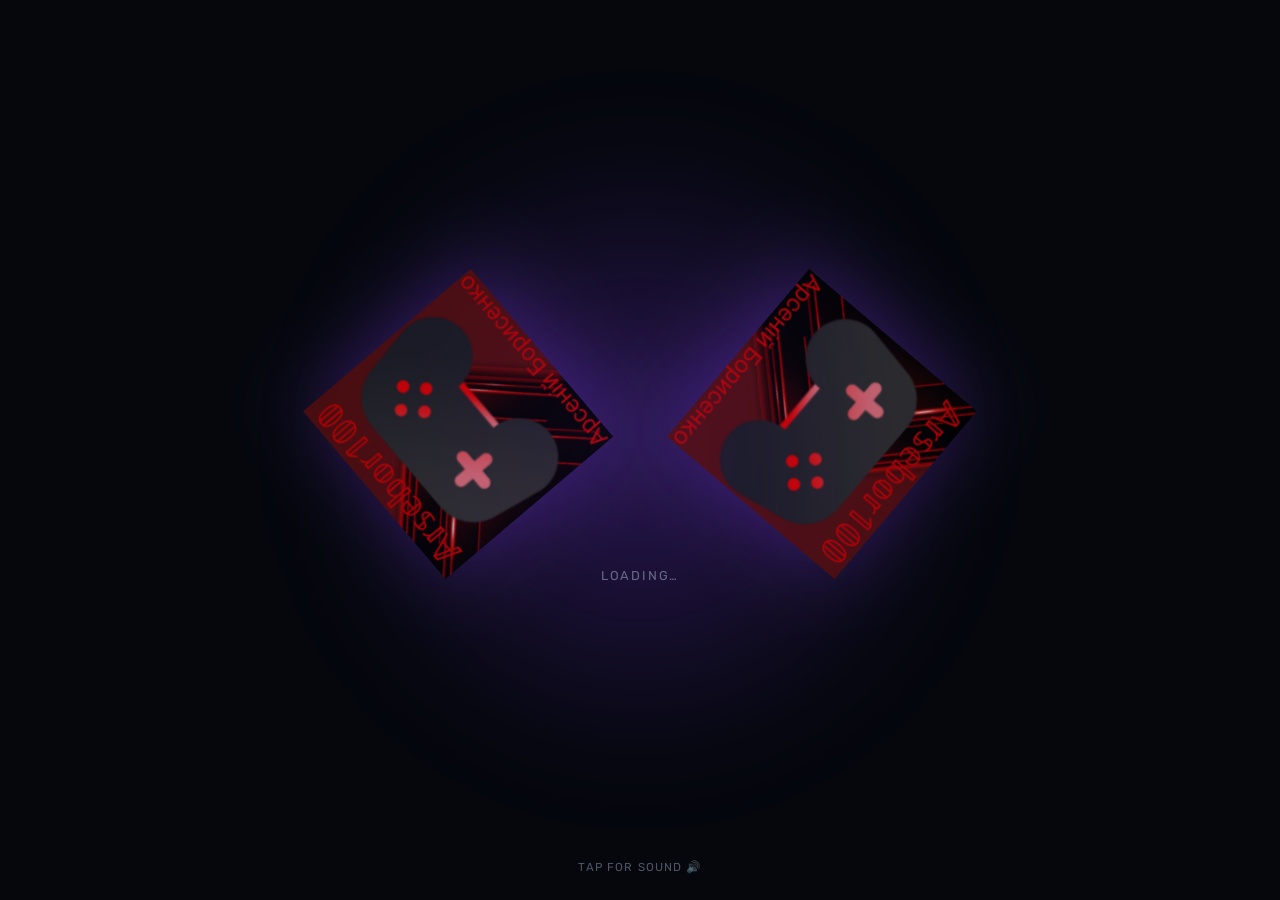
==== commit 08daa738: "Update print statement from 'Hello' to 'Goodbye'" ====
--- a/index.html
+++ b/index.html
@@ -3,561 +3,493 @@
 <head>
 <meta charset="UTF-8" />
 <meta name="viewport" content="width=device-width, initial-scale=1.0" />
-<title>Rivals Hub — Admin</title>
+<title>Rivals Hub</title>
 <style>
-@font-face{font-family:'Rubik';src:url('../assets/Rubik-Regular_12187288714.ttf') format('truetype');font-weight:400;font-display:swap}
-@font-face{font-family:'Rubik';src:url('../assets/Rubik-Bold_12187303601.ttf') format('truetype');font-weight:700;font-display:swap}
-:root{--bg:#070b14;--panel:rgba(15,23,42,.8);--line:rgba(148,163,184,.18);--text:#e2e8f0;--soft:#a5b4cf;--violet:#7c3aed;--violet-2:#c084fc}
+@font-face{font-family:'Rubik';src:url('./assets/Rubik-Regular_12187288714.ttf') format('truetype');font-weight:400;font-display:swap}
+@font-face{font-family:'Rubik';src:url('./assets/Rubik-Medium_12187271237.ttf') format('truetype');font-weight:500;font-display:swap}
+@font-face{font-family:'Rubik';src:url('./assets/Rubik-SemiBold_12187320363.ttf') format('truetype');font-weight:600;font-display:swap}
+@font-face{font-family:'Rubik';src:url('./assets/Rubik-Bold_12187303601.ttf') format('truetype');font-weight:700;font-display:swap}
+@font-face{font-family:'Rubik';src:url('./assets/Rubik-ExtraBold_12187262242.ttf') format('truetype');font-weight:800;font-display:swap}
+@font-face{font-family:'Rubik';src:url('./assets/Rubik-Black_12187280273.ttf') format('truetype');font-weight:900;font-display:swap}
+:root{--bg:#070b14;--panel:rgba(15,23,42,.8);--line:rgba(148,163,184,.18);--text:#e2e8f0;--soft:#a5b4cf;--violet:#7c3aed;--violet-2:#c084fc;--shadow:0 20px 45px rgba(15,23,42,.42)}
 *{box-sizing:border-box}
-body{margin:0;font-family:'Rubik',sans-serif;background:var(--bg);color:var(--text);line-height:1.5;min-height:100vh}
+body{margin:0;font-family:'Rubik',sans-serif;background:var(--bg);color:var(--text);line-height:1.6;min-height:100vh;position:relative;overflow-x:hidden}
 a{color:inherit;text-decoration:none}
-.admin-wrap{max-width:900px;margin:0 auto;padding:24px 16px 80px}
-.top{display:flex;align-items:center;justify-content:space-between;gap:16px;flex-wrap:wrap;margin-bottom:8px}
-h1{margin:0;font-size:1.5rem;font-weight:800;letter-spacing:-.02em}
-h1 span{color:var(--violet-2)}
-.back{font-size:.8rem;color:var(--soft);border:1px solid var(--line);border-radius:8px;padding:6px 12px}
-.back:hover{color:var(--text);border-color:rgba(196,181,253,.4)}
-.hint{color:var(--soft);font-size:.8rem;margin:0 0 20px}
-.panel{background:var(--panel);border:1px solid var(--line);border-radius:16px;padding:20px;margin-bottom:16px}
-.panel h2{margin:0 0 12px;font-size:.9rem;text-transform:uppercase;letter-spacing:.08em;color:var(--soft);font-weight:600}
-label{display:block;margin-bottom:12px;font-size:.78rem;color:var(--soft)}
-label span{display:block;margin-bottom:4px;font-weight:600}
-input,textarea,select{width:100%;background:rgba(15,23,42,.9);border:1px solid rgba(148,163,184,.2);border-radius:8px;padding:9px 12px;color:var(--text);font-family:inherit;font-size:.85rem;outline:none;transition:border-color .12s ease}
-input:focus,textarea:focus,select:focus{border-color:var(--violet-2)}
-textarea{resize:vertical;min-height:70px;font-family:'Rubik',sans-serif}
-.row-2{display:grid;grid-template-columns:1fr 1fr;gap:12px}
-.row-3{display:grid;grid-template-columns:repeat(3,1fr);gap:12px}
-@media (max-width:700px){.row-2,.row-3{grid-template-columns:1fr}}
-.btn{display:inline-flex;align-items:center;gap:6px;padding:9px 16px;border-radius:9px;font-size:.85rem;font-weight:600;border:1px solid;cursor:pointer;font-family:inherit;transition:all .15s ease}
-.btn-primary{background:linear-gradient(135deg,var(--violet),var(--violet-2));color:#fff;border-color:transparent}
-.btn-primary:hover{opacity:.92}
-.btn-ghost{background:transparent;color:var(--soft);border-color:var(--line)}
-.btn-ghost:hover{color:var(--text);border-color:rgba(196,181,253,.4)}
-.btn-danger{background:rgba(239,68,68,.1);color:#fca5a5;border-color:rgba(239,68,68,.35)}
-.btn-danger:hover{background:rgba(239,68,68,.2)}
-.btn:disabled{opacity:.4;cursor:wait}
-.actions-bar{display:flex;gap:8px;flex-wrap:wrap;margin-top:16px}
-.mod-row{display:flex;align-items:center;gap:12px;padding:12px;border:1px solid var(--line);border-radius:12px;margin-bottom:8px;background:rgba(148,163,184,.03)}
-.mod-row .info{flex:1;min-width:0}
-.mod-row .name{font-weight:600;font-size:.9rem;margin-bottom:2px;overflow:hidden;text-overflow:ellipsis;white-space:nowrap}
-.mod-row .meta{font-size:.7rem;color:var(--soft)}
-.badge{display:inline-flex;align-items:center;border-radius:999px;padding:3px 8px;font-size:.68rem;font-weight:700}
-.badge-works{background:rgba(34,197,94,.12);color:#86efac}
-.badge-broken{background:rgba(239,68,68,.12);color:#fca5a5}
-.badge-deleted{background:rgba(100,116,139,.12);color:#cbd5e1}
-.row-actions{display:flex;gap:6px;flex-wrap:wrap;align-items:center}
-.row-actions .btn{padding:5px 10px;font-size:.72rem}
-.btn-order{background:rgba(148,163,184,.1);border-color:transparent;color:#e2e8f0;padding:5px 8px !important;}
-.btn-order:hover{background:rgba(148,163,184,.2)}
-.toast{position:fixed;bottom:24px;left:50%;transform:translateX(-50%) translateY(20px);background:rgba(15,23,42,.95);border:1px solid rgba(196,181,253,.4);color:#e2e8f0;padding:12px 20px;border-radius:12px;font-size:.85rem;opacity:0;transition:all .3s ease;pointer-events:none;z-index:1000;backdrop-filter:blur(10px);max-width:90%}
-.toast.show{opacity:1;transform:translateX(-50%) translateY(0)}
-.toast.err{border-color:rgba(239,68,68,.5);color:#fca5a5}
-.section-title{font-size:.72rem;color:var(--violet-2);text-transform:uppercase;letter-spacing:.1em;font-weight:700;margin:18px 0 10px;padding-bottom:4px;border-bottom:1px solid var(--line)}
-.section-title:first-child{margin-top:0}
+button,select{font:inherit}
+.glow{position:fixed;width:420px;height:420px;border-radius:50%;filter:blur(90px);opacity:.25;pointer-events:none;z-index:0}
+.glow-a{background:rgba(124,58,237,.55);top:80px;left:-120px}
+.glow-b{background:rgba(34,197,94,.28);right:-60px;bottom:80px}
+.container{width:min(1100px,calc(100% - 32px));margin:0 auto;position:relative;z-index:1}
+.topbar{position:sticky;top:0;z-index:10;backdrop-filter:blur(18px);background:rgba(7,11,20,.7);border-bottom:1px solid var(--line)}
+.nav{display:flex;align-items:center;justify-content:space-between;gap:16px;padding:18px 0}
+.brand{display:flex;align-items:center;gap:14px}
+.brand-mark{width:42px;height:42px;display:grid;place-items:center;border-radius:12px;background:linear-gradient(135deg,var(--violet),var(--violet-2));box-shadow:var(--shadow);overflow:hidden}
+.brand-mark img{width:100%;height:100%;object-fit:contain;padding:6px}
+.brand-title{font-weight:800;letter-spacing:-.03em}
+.brand-subtitle{color:var(--soft);font-size:.78rem}
+.lang-switcher{display:flex;align-items:center;gap:6px;margin-left:auto}
+.lang-btn{border:1px solid rgba(148,163,184,.2);background:rgba(15,23,42,.7);color:var(--soft);border-radius:8px;padding:6px 10px;font-size:.72rem;font-weight:700;cursor:pointer;transition:all .15s ease}
+.lang-btn:hover{color:var(--text);border-color:rgba(196,181,253,.35)}
+.lang-btn.active{background:linear-gradient(135deg,var(--violet),var(--violet-2));color:#fff;border-color:transparent}
+
+.toolbar{display:flex;align-items:flex-end;justify-content:space-between;gap:16px;flex-wrap:wrap;padding:28px 0 14px}
+.filter-tabs{display:flex;gap:8px;flex-wrap:wrap}
+.filter-tab{background:transparent;border:1px solid var(--line);color:var(--soft);padding:8px 16px;border-radius:10px;font-size:.85rem;font-weight:600;cursor:pointer;transition:all .15s ease}
+.filter-tab:hover{color:var(--text);border-color:rgba(196,181,253,.4)}
+.filter-tab.active{background:linear-gradient(135deg,var(--violet),var(--violet-2));color:#fff;border-color:transparent}
+
+.suggest-btn{display:inline-flex;align-items:center;gap:8px;border:1px solid rgba(196,181,253,.35);background:rgba(124,58,237,.1);color:#d8b4fe;border-radius:12px;padding:11px 16px;font-size:.82rem;font-weight:600;cursor:pointer;transition:all .15s ease}
+.suggest-btn:hover{background:rgba(124,58,237,.18);border-color:rgba(196,181,253,.55);color:#f3e8ff}
+.mod-list{display:grid;gap:22px;padding-bottom:40px}
+.card{background:var(--panel);border:1px solid var(--line);border-radius:22px;box-shadow:var(--shadow);padding:22px}
+.card-head{display:flex;gap:16px;align-items:flex-start;margin-bottom:18px}
+.thumb{width:88px;height:88px;border-radius:16px;object-fit:cover;flex-shrink:0;background:rgba(148,163,184,.08);border:1px solid var(--line)}
+.head-body{flex:1;min-width:0}
+.title-row{display:flex;align-items:flex-start;justify-content:space-between;gap:12px;margin-bottom:10px}
+.card-title{margin:0;font-size:clamp(1.2rem,2vw,1.6rem)}
+.card-title a:hover{color:#c4b5fd}
+.card-meta{display:flex;align-items:center;gap:8px;flex-wrap:wrap;color:var(--soft);font-size:.82rem;margin-bottom:10px}
+.avatar{width:22px;height:22px;border-radius:50%;object-fit:cover;background:rgba(148,163,184,.1);border:1px solid var(--line)}
+.avatar.group{width:18px;height:18px;border-radius:6px}
+.creator,.group{color:#d8b4fe;display:inline-flex;align-items:center;gap:6px}
+.creator:hover,.group:hover{text-decoration:underline}
+.discord-link{display:inline-flex;align-items:center;justify-content:center;color:#d8b4fe;transition:transform .12s ease}
+.discord-link:hover{transform:scale(1.1)}
+.discord-icon{width:20px;height:20px;object-fit:contain;border-radius:6px}
+.dot{color:var(--soft);opacity:.6}
+.tags-row{display:flex;flex-wrap:wrap;gap:6px;margin-bottom:10px}
+.tag{display:inline-block;padding:5px 10px;border-radius:999px;background:rgba(148,163,184,.08);border:1px solid rgba(148,163,184,.14);color:var(--soft);font-size:.72rem}
+
+.codes-row{display:flex;flex-wrap:wrap;gap:8px;margin-bottom:16px}
+.code-pill{display:inline-flex;align-items:center;padding:8px 14px;border-radius:10px;background:rgba(250,204,21,.06);border:1px solid rgba(250,204,21,.22);font-size:.82rem;color:#fde68a;cursor:pointer;user-select:none;transition:all .15s ease}
+.code-pill:hover{background:rgba(250,204,21,.12);border-color:rgba(250,204,21,.4)}
+.code-pill:active{transform:scale(.98)}
+.code-pill.copied{background:rgba(34,197,94,.1);border-color:rgba(34,197,94,.4)}
+.code-pill.copied .codes-value{color:#86efac}
+.code-pill .codes-value{color:#fef3c7;font-family:'Rubik',monospace;letter-spacing:.02em;transition:color .15s ease}
+
+.badge{display:inline-flex;align-items:center;border-radius:999px;padding:7px 10px;font-size:.72rem;font-weight:700;white-space:nowrap}
+.badge-works{background:rgba(34,197,94,.12);color:#86efac;border:1px solid rgba(34,197,94,.3)}
+.badge-broken{background:rgba(239,68,68,.12);color:#fca5a5;border:1px solid rgba(239,68,68,.3)}
+.badge-deleted{background:rgba(100,116,139,.12);color:#cbd5e1;border:1px solid rgba(100,116,139,.3)}
+.lists{display:grid;grid-template-columns:repeat(2,minmax(0,1fr));gap:18px}
+.lists.single{grid-template-columns:1fr}
+.list-box{padding:16px;border-radius:16px;border:1px solid rgba(148,163,184,.12);background:rgba(148,163,184,.03)}
+.list-box h4{margin:0 0 12px;font-size:.8rem;text-transform:uppercase;letter-spacing:.06em;color:var(--soft)}
+.list-box ul{margin:0;padding-left:18px;color:var(--soft)}
+.empty{padding:26px;border-radius:18px;text-align:center;color:var(--soft);background:rgba(148,163,184,.03);border:1px dashed rgba(148,163,184,.2)}
+
+.loader{position:fixed;inset:0;z-index:9999;background:#05070d;display:flex;flex-direction:column;align-items:center;justify-content:center;gap:32px;opacity:1;transition:opacity .5s ease;pointer-events:all;overflow:hidden}
+.loader::before{content:"";position:absolute;width:700px;height:700px;border-radius:50%;background:radial-gradient(circle, rgba(124,58,237,.32), transparent 65%);filter:blur(50px);top:50%;left:50%;transform:translate(-50%,-50%);pointer-events:none;animation:loaderPulse 2.4s ease-in-out infinite}
+.loader-stage{position:relative;width:220px;height:220px;display:grid;place-items:center;overflow:visible}
+.logo-half{position:absolute;inset:0;opacity:0;will-change:transform,opacity;transform-origin:50% 50%;display:grid;place-items:center}
+.logo-half img{width:100%;height:100%;object-fit:contain;pointer-events:none;filter:drop-shadow(0 10px 40px rgba(124,58,237,.5))}
+.game-logo{position:absolute;inset:0;width:100%;height:100%;object-fit:contain;opacity:0;will-change:transform,opacity;transform:scale(.35);transform-origin:50% 50%;filter:drop-shadow(0 20px 60px rgba(124,58,237,.6));pointer-events:none}
+.loader-text{color:var(--soft);font-size:.8rem;letter-spacing:.14em;text-transform:uppercase;opacity:.55;position:relative;z-index:1}
+.loader-hint{position:absolute;bottom:24px;left:50%;transform:translateX(-50%);font-size:.72rem;color:rgba(148,163,184,.5);letter-spacing:.1em;text-transform:uppercase;opacity:0;animation:hintPulse 1.6s ease-in-out infinite;pointer-events:none}
+.loader-hint.show{opacity:1}
+@keyframes hintPulse{0%,100%{opacity:.35}50%{opacity:.75}}
+@keyframes loaderPulse{0%,100%{opacity:.7;transform:translate(-50%,-50%) scale(1)}50%{opacity:1;transform:translate(-50%,-50%) scale(1.15)}}
+
+.device-toast {position: fixed;bottom: -150px;left: 50%;transform: translateX(-50%);width: calc(100% - 32px);max-width: 420px;background: rgba(15, 23, 42, 0.95);backdrop-filter: blur(16px);border: 1px solid rgba(148, 163, 184, 0.2);border-radius: 16px;padding: 14px 16px;display: flex;align-items: center;gap: 14px;z-index: 10000;box-shadow: 0 10px 40px rgba(0, 0, 0, 0.7);transition: bottom 0.5s cubic-bezier(0.2, 0.9, 0.3, 1.1), opacity 0.3s ease;opacity: 0;pointer-events: none;}
+.device-toast::before {content: "";position: absolute;bottom: 0; left: 0; right: 0;height: 3px;background: linear-gradient(90deg, var(--violet), var(--violet-2));border-radius: 0 0 16px 16px;}
+.device-toast.show {bottom: 24px;opacity: 1;pointer-events: auto;}
+.device-toast-icon {width: 46px;height: 46px;flex-shrink: 0;background: rgba(124, 58, 237, 0.15);border: 1px solid rgba(196,181,253,.3);border-radius: 50%;display: grid;place-items: center;color: var(--violet-2);}
+.device-toast-icon svg {width: 26px;height: 26px;fill: currentColor;}
+.device-toast-content {flex: 1;min-width: 0;}
+.device-toast-title {font-weight: 700;font-size: 0.95rem;color: var(--text);margin-bottom: 2px;white-space: nowrap;overflow: hidden;text-overflow: ellipsis;}
+.device-toast-sub {font-size: 0.8rem;color: var(--soft);white-space: nowrap;overflow: hidden;text-overflow: ellipsis;}
+.device-toast-close {font-size: 1.5rem;color: #64748b;cursor: pointer;line-height: 1;padding: 4px;margin-top: -8px;transition: color 0.15s ease;}
+.device-toast-close:hover {color: var(--text);}
+
+@media (max-width:720px){.nav{flex-wrap:wrap}.lists{grid-template-columns:1fr}.toolbar{flex-direction:column;align-items:stretch}.suggest-btn{justify-content:center}.card-head{gap:12px}.thumb{width:64px;height:64px;border-radius:12px}.title-row{flex-direction:column;align-items:flex-start;gap:8px}.loader-stage{width:170px;height:170px}}
 </style>
 </head>
 <body>
-<div class="admin-wrap">
-  <div class="top">
-    <h1>Rivals Hub <span>Admin</span></h1>
-    <a class="back" href="../">← На сайт</a>
+
+<div class="loader" id="loader">
+  <div class="loader-stage">
+    <div class="logo-half" id="logoN"><img src="./assets/Arseniy_Borisenko.png" alt="" /></div>
+    <div class="logo-half" id="logoG"><img src="./assets/Arseniy_Borisenko.png" alt="" /></div>
+    <img class="game-logo" id="gameLogo" src="./assets/Untitled6.png" alt="Rivals" />
   </div>
-  <p class="hint">Токен зберігається тільки у цьому браузері. Зміни летять у GitHub автоматично.</p>
-
-  <div class="panel" id="authView">
-    <h2>GitHub токен</h2>
-    <input type="password" id="tokenInput" placeholder="github_pat_..." autocomplete="off" spellcheck="false" />
-    <div class="actions-bar">
-      <button class="btn btn-primary" id="saveTokenBtn">Зберегти токен</button>
-      <a class="btn btn-ghost" href="https://github.com/settings/tokens?type=beta" target="_blank" rel="noopener">Створити токен</a>
+  <div class="loader-text" id="loaderText">Loading…</div>
+  <div class="loader-hint" id="loaderHint">tap for sound 🔊</div>
+</div>
+
+<div class="glow glow-a"></div>
+<div class="glow glow-b"></div>
+
+<header class="topbar">
+  <div class="container nav">
+    <div class="brand">
+      <div class="brand-mark"><img src="./assets/Untitled6.png" alt="R" /></div>
+      <div>
+        <div class="brand-title">Rivals Hub</div>
+        <div class="brand-subtitle" id="brandSubtitle">Каталог і статус проєктів</div>
+      </div>
+    </div>
+    <div class="lang-switcher">
+      <button class="lang-btn active" data-lang="uk" type="button">UA</button>
+      <button class="lang-btn" data-lang="ru" type="button">RU</button>
+      <button class="lang-btn" data-lang="en" type="button">EN</button>
     </div>
   </div>
-
-  <div id="listView" style="display:none">
-    <div class="panel">
-      <div style="display:flex;justify-content:space-between;align-items:center;gap:8px;flex-wrap:wrap">
-        <button class="btn btn-primary" id="addBtn">➕ Додати новий мод</button>
-        <button class="btn btn-danger" id="logoutBtn">Logout</button>
-      </div>
-    </div>
-    <div id="modsList"></div>
+</header>
+
+<main class="container">
+  <section class="toolbar">
+    <div class="filter-tabs" id="filterTabs"></div>
+    <a class="suggest-btn" id="suggestBtn" href="mailto:arsebor100@gmail.com?subject=Rivals%20Hub%20suggestion&body=Roblox%20link%3A%0Ahttps%3A%2F%2Fwww.roblox.com%2Fgames%2F17625359962%2FRIVALS%20(example)" target="_blank" rel="noopener noreferrer">
+      <span id="suggestLabel">Запропонувати мод / доповнення</span>
+    </a>
+  </section>
+  <section id="modList" class="mod-list"></section>
+</main>
+
+<div id="deviceToast" class="device-toast">
+  <div class="device-toast-icon" id="deviceIcon"></div>
+  <div class="device-toast-content">
+    <div class="device-toast-title" id="deviceTitle"></div>
+    <div class="device-toast-sub" id="deviceSub"></div>
   </div>
-
-  <div id="formView" style="display:none">
-    <div class="panel">
-      <h2 id="formTitle">Новий мод</h2>
-
-      <div class="section-title">Основне</div>
-      <label><span>Назва *</span><input id="fTitle" placeholder="Josh's RIVALS MODDED" /></label>
-      <div class="row-2">
-        <label><span>ID (латиниця, унікальний)</span><input id="fId" placeholder="авто якщо порожнє" /></label>
-        <label><span>Статус *</span>
-          <select id="fStatus">
-            <option value="works">Працює</option>
-            <option value="broken">Не працює</option>
-            <option value="deleted">Видалений</option>
-          </select>
-        </label>
-      </div>
-      <label><span>Посилання на гру *</span><input id="fPlaceUrl" placeholder="https://www.roblox.com/games/..." /></label>
-      <label><span>Логотип гри (URL, необов'язково)</span><input id="fImage" placeholder="https://tr.rbxcdn.com/... або залиш пустим" /></label>
-      <label><span>Дата перевірки (ДД.ММ.РРРР)</span>
-        <div style="display:flex;gap:8px"><input id="fChecked" placeholder="25.10.2026 22:00 (ua)" style="flex:1" /><button class="btn btn-ghost" id="todayBtn" type="button">Сьогодні</button></div>
-      </label>
-
-      <div class="section-title">Автор</div>
-      <div class="row-2">
-        <label><span>Нікнейм *</span><input id="fCreator" placeholder="Ixspan7039" /></label>
-        <label><span>Профіль (URL) *</span><input id="fCreatorUrl" placeholder="https://www.roblox.com/users/.../profile" /></label>
-      </div>
-      <label><span>Аватар автора (URL, необов'язково)</span><input id="fCreatorAvatar" placeholder="https://tr.rbxcdn.com/..." /></label>
-
-      <div class="section-title">Група (необов'язково)</div>
-      <div class="row-2">
-        <label><span>Назва групи</span><input id="fGroup" placeholder="Yea ofc" /></label>
-        <label><span>Посилання на групу</span><input id="fGroupUrl" placeholder="https://www.roblox.com/communities/..." /></label>
-      </div>
-      <label><span>Логотип групи (URL)</span><input id="fGroupAvatar" placeholder="https://tr.rbxcdn.com/..." /></label>
-
-      <div class="section-title">Discord (необов'язково)</div>
-      <label><span>Посилання на Discord</span><input id="fDiscordUrl" placeholder="https://discord.gg/..." /></label>
-      <label><span>Іконка Discord (URL)</span><input id="fDiscordIcon" placeholder="https://... .png" /></label>
-
-      <div class="section-title">Теги</div>
-      <label><span>Через кому</span><input id="fTags" placeholder="modded shop, private, old" /></label>
-
-      <div class="section-title">Коди (через кому, якщо декілька)</div>
-      <div class="row-3">
-        <label><span>UA</span><input id="fCodesUk" placeholder="FREEBUX, BANANA, 2K" /></label>
-        <label><span>RU</span><input id="fCodesRu" placeholder="FREEBUX, BANANA, 2K" /></label>
-        <label><span>EN</span><input id="fCodesEn" placeholder="FREEBUX, BANANA, 2K" /></label>
-      </div>
-
-      <div class="section-title">Плюси (по одному на рядок)</div>
-      <div class="row-3">
-        <label><span>UA</span><textarea id="fProsUk" rows="3"></textarea></label>
-        <label><span>RU</span><textarea id="fProsRu" rows="3"></textarea></label>
-        <label><span>EN</span><textarea id="fProsEn" rows="3"></textarea></label>
-      </div>
-
-      <div class="section-title">Мінуси (по одному на рядок)</div>
-      <div class="row-3">
-        <label><span>UA</span><textarea id="fConsUk" rows="3"></textarea></label>
-        <label><span>RU</span><textarea id="fConsRu" rows="3"></textarea></label>
-        <label><span>EN</span><textarea id="fConsEn" rows="3"></textarea></label>
-      </div>
-
-      <div class="actions-bar">
-        <button class="btn btn-primary" id="saveBtn">💾 Зберегти</button>
-        <button class="btn btn-ghost" id="cancelBtn">Скасувати</button>
-      </div>
-    </div>
-  </div>
+  <div class="device-toast-close" id="deviceClose">×</div>
 </div>
 
-<div class="toast" id="toast"></div>
-
 <script>
-const REPO = "Arsebor100/rivals-hub";
-const FILE_PATH = "mods.json";
-const TOKEN_KEY = "rivalsHubAdminToken";
-
-const $ = id => document.getElementById(id);
-let mods = [];
-let editingId = null;
-let sha = null;
-
-function toast(msg, isErr){
-  const el = $("toast");
-  el.textContent = msg;
-  el.classList.toggle("err", !!isErr);
-  el.classList.add("show");
-  clearTimeout(toast._t);
-  toast._t = setTimeout(() => el.classList.remove("show"), 3000);
-}
-function getToken(){ try { return localStorage.getItem(TOKEN_KEY); } catch(e){ return null; } }
-function setToken(v){ try { localStorage.setItem(TOKEN_KEY, v); } catch(e){} }
-function clearToken(){ try { localStorage.removeItem(TOKEN_KEY); } catch(e){} }
-
-function todayUA(){
-  const d = new Date();
-  const dd = String(d.getDate()).padStart(2,"0");
-  const mm = String(d.getMonth()+1).padStart(2,"0");
-  const yyyy = d.getFullYear();
-  const hh = String(d.getHours()).padStart(2,"0");
-  const min = String(d.getMinutes()).padStart(2,"0");
-  return `${dd}.${mm}.${yyyy} ${hh}:${min} (ua)`;
-}
-
-function b64Enc(str){ return btoa(unescape(encodeURIComponent(str))); }
-function b64Dec(b64){ return decodeURIComponent(escape(atob(b64.replace(/\s/g,"")))); }
-
-function setView(v){
-  $("authView").style.display = v === "auth" ? "" : "none";
-  $("listView").style.display = v === "list" ? "" : "none";
-  $("formView").style.display = v === "form" ? "" : "none";
-}
-
-function statusLabel(s){
-  return s === "works" ? "Працює" : s === "broken" ? "Не працює" : s === "deleted" ? "Видалений" : s;
-}
-
-async function verifyToken(token){
-  const h = { "Authorization": "Bearer " + token, "Accept": "application/vnd.github+json" };
-  try {
-    const u = await fetch("https://api.github.com/user", { headers: h });
-    if (u.status === 401) return { ok:false, msg:"Токен невалідний або прострочений" };
-    if (!u.ok) return { ok:false, msg:"GitHub API: " + u.status };
-    const r = await fetch("https://api.github.com/repos/" + REPO, { headers: h });
-    if (r.status === 404) return { ok:false, msg:"Немає доступу до " + REPO };
-    if (!r.ok) return { ok:false, msg:"Перевірка репо: " + r.status };
-    return { ok:true };
-  } catch(e) { return { ok:false, msg:"Мережа: " + e.message }; }
-}
-
-async function fetchMods(){
-  const token = getToken();
-  const res = await fetch("https://api.github.com/repos/"+REPO+"/contents/"+FILE_PATH, {
-    headers: { "Authorization": "Bearer " + token, "Accept": "application/vnd.github+json" }
-  });
-  if (res.status === 404) {
-    sha = null;
-    mods = [];
-    return;
+const translations = {
+  uk: { subtitle:"Каталог і статус проєктів",status:"Статус",all:"Усі",works:"Працює",broken:"Не працює",deleted:"Видалений",checked:"Перевірено",pros:"Плюси",cons:"Мінуси",codes:"Коди",empty:"Нічого не знайдено",emptyHint:"Спробуй інший статус.",suggest:"Запропонувати мод / доповнення",loading:"Завантаження…",copied:"Скопійовано!",tapForSound:"торкнись для звуку 🔊", pcLaptop:"ПК / Ноутбук", device:"Пристрій", unknownOS:"Невідома ОС", browser:"Браузер" },
+  ru: { subtitle:"Каталог и статус проектов",status:"Статус",all:"Все",works:"Работает",broken:"Не работает",deleted:"Удалён",checked:"Проверено",pros:"Плюсы",cons:"Минусы",codes:"Коды",empty:"Ничего не найдено",emptyHint:"Попробуй другой статус.",suggest:"Предложить мод / дополнение",loading:"Загрузка…",copied:"Скопировано!",tapForSound:"коснись для звука 🔊", pcLaptop:"ПК / Ноутбук", device:"Устройство", unknownOS:"Неизвестная ОС", browser:"Браузер" },
+  en: { subtitle:"Catalog & status tracker",status:"Status",all:"All",works:"Works",broken:"Broken",deleted:"Deleted",checked:"Checked",pros:"Pros",cons:"Cons",codes:"Codes",empty:"No entries found",emptyHint:"Try another status.",suggest:"Suggest a mod / addition",loading:"Loading…",copied:"Copied!",tapForSound:"tap for sound 🔊", pcLaptop:"PC / Laptop", device:"Device", unknownOS:"Unknown OS", browser:"Browser" }
+};
+
+const LANG_KEY="rivalsHubLang", LOADER_KEY="rivalsHubLoaded";
+const SOUND_INTRO_URL="./assets/2102001_NosniyGames_SuperGolf_IntroSound_v4_6384899588.ogg";
+const SOUND_CLICK_URL="./assets/click_sound_177266782.ogg";
+
+const introAudio=new Audio(SOUND_INTRO_URL); introAudio.volume=0.5; introAudio.preload="auto";
+let introPlayed=false;
+function tryIntro(){ if(introPlayed)return; try{ introAudio.currentTime=0; const p=introAudio.play(); if(p&&p.then){ p.then(()=>{ introPlayed=true; const h=document.getElementById("loaderHint"); if(h)h.classList.remove("show"); }).catch(()=>{}); } }catch(e){} }
+tryIntro();
+const soundTriggers=["pointerdown","mousemove","scroll","keydown","touchstart","click"];
+function onAnyActivity(){ tryIntro(); if(introPlayed) soundTriggers.forEach(ev=>document.removeEventListener(ev,onAnyActivity)); }
+soundTriggers.forEach(ev=>document.addEventListener(ev,onAnyActivity,{passive:true}));
+setTimeout(()=>{ if(!introPlayed){ const h=document.getElementById("loaderHint"); if(h){ h.textContent=(translations[currentLang]&&translations[currentLang].tapForSound)||"tap for sound 🔊"; h.classList.add("show"); } } },600);
+function playClick(){ try{ const a=new Audio(SOUND_CLICK_URL); a.volume=0.25; const p=a.play(); if(p&&p.catch)p.catch(()=>{}); }catch(e){} }
+
+function esc(s){return String(s).replace(/&/g,"&amp;").replace(/</g,"&lt;").replace(/>/g,"&gt;").replace(/"/g,"&quot;").replace(/'/g,"&#039;")}
+function t(k){return (translations[currentLang]&&translations[currentLang][k])||k}
+function pick(obj){ if(!obj)return []; return obj[currentLang]||obj.uk||[]; }
+function pickStr(obj){ if(!obj)return ""; return obj[currentLang]||obj.uk||""; }
+function saveLang(lang){ try{ localStorage.setItem(LANG_KEY,lang); }catch(e){} }
+
+function loadSavedLang(){
+  try{ 
+    const s=localStorage.getItem(LANG_KEY); 
+    if(s&&translations[s])return s; 
+  }catch(e){}
+  const sysLang = (navigator.language || navigator.userLanguage || 'en').toLowerCase();
+  if (sysLang.startsWith('uk')) return 'uk';
+  if (sysLang.startsWith('ru')) return 'ru';
+  return 'en';
+}
+
+let currentLang=loadSavedLang();
+let mods=[];
+let currentFilter="works";
+
+// Данные устройства (сохраняются тут, чтобы переводить при смене языка)
+let deviceData = {
+  model: '',
+  os: '',
+  icon: 'linux',
+  browser: ''
+};
+
+const brandSubtitle=document.getElementById("brandSubtitle");
+const modList=document.getElementById("modList");
+const suggestLabel=document.getElementById("suggestLabel");
+const loaderText=document.getElementById("loaderText");
+const langButtons=document.querySelectorAll(".lang-btn");
+const filterTabs=document.getElementById("filterTabs");
+
+function updateTabs() {
+  const statuses = ["works", "broken", "deleted", "all"];
+  filterTabs.innerHTML = statuses.map(st => {
+    let count = (st === "all") ? mods.length : mods.filter(m => m.status === st).length;
+    const label = t(st) + ' (' + count + ')';
+    const active = (st === currentFilter) ? ' active' : '';
+    return '<button class="filter-tab' + active + '" data-status="' + st + '">' + esc(label) + '</button>';
+  }).join("");
+}
+
+function renderMods(){
+  const visible=mods.filter(m=>currentFilter==="all"||m.status===currentFilter);
+  if(visible.length===0){ modList.innerHTML='<div class="empty"><h3>'+esc(t("empty"))+'</h3><p>'+esc(t("emptyHint"))+'</p></div>'; return; }
+
+  modList.innerHTML=visible.map(m=>{
+    const isHiddenInfo = (m.status === "broken" || m.status === "deleted");
+    let prosArr = [], consArr = [];
+    if (!isHiddenInfo) {
+      prosArr=Array.isArray(pick(m.pros))?pick(m.pros):[];
+      consArr=Array.isArray(pick(m.cons))?pick(m.cons):[];
+    }
+    const codesVal=pickStr(m.codes);
+    const tagsArr=Array.isArray(m.tags)?m.tags:[];
+    const pros=prosArr.map(p=>'<li>'+esc(p)+'</li>').join("");
+    const cons=consArr.map(c=>'<li>'+esc(c)+'</li>').join("");
+    const tagsHtml=tagsArr.length?'<div class="tags-row">'+tagsArr.map(tg=>'<span class="tag">'+esc(tg)+'</span>').join("")+'</div>':'';
+    
+    let codesHtml = '';
+    if (!isHiddenInfo && codesVal) {
+      const codeList = codesVal.split(',').map(c => c.trim()).filter(Boolean);
+      if (codeList.length > 0) {
+        codesHtml = '<div class="codes-row">';
+        codeList.forEach(c => {
+          codesHtml += '<span class="code-pill" role="button" tabindex="0" data-copy="'+esc(c)+'"><span class="codes-value">'+esc(c)+'</span></span>';
+        });
+        codesHtml += '</div>';
+      }
+    }
+
+    const thumbHtml=m.image?'<img class="thumb" src="'+esc(m.image)+'" alt="'+esc(m.title)+'" loading="lazy" />':'';
+    const avatarHtml=m.creatorAvatar?'<img class="avatar" src="'+esc(m.creatorAvatar)+'" alt="" loading="lazy" />':'';
+    const groupHtml=(m.group&&m.groupUrl)?'<span class="dot">•</span><a class="group" href="'+esc(m.groupUrl)+'" target="_blank" rel="noopener noreferrer">'+(m.groupAvatar?'<img class="avatar group" src="'+esc(m.groupAvatar)+'" alt="" loading="lazy" />':'')+esc(m.group)+'</a>':'';
+    const discordHtml=m.discordUrl?'<a class="discord-link" href="'+esc(m.discordUrl)+'" target="_blank" rel="noopener noreferrer" title="Discord">'+(m.discordIcon?'<img class="discord-icon" src="'+esc(m.discordIcon)+'" alt="Discord" loading="lazy" />':'Discord')+'</a>':'';
+    
+    const prosBox=prosArr.length?'<div class="list-box"><h4>'+esc(t("pros"))+'</h4><ul>'+pros+'</ul></div>':'';
+    const consBox=consArr.length?'<div class="list-box"><h4>'+esc(t("cons"))+'</h4><ul>'+cons+'</ul></div>':'';
+    const listsHtml=(prosArr.length||consArr.length)?'<div class="'+((prosArr.length&&consArr.length)?'lists':'lists single')+'">'+prosBox+consBox+'</div>':'';
+
+    return '<article class="card">'
+      +'<div class="card-head">'+thumbHtml
+      +'<div class="head-body">'
+      +'<div class="title-row"><h3 class="card-title"><a href="'+esc(m.placeUrl)+'" target="_blank" rel="noopener noreferrer">'+esc(m.title)+'</a></h3><span class="badge badge-'+esc(m.status)+'">'+esc(t(m.status))+'</span></div>'
+      +'<div class="card-meta">'+avatarHtml+'<a class="creator" href="'+esc(m.creatorUrl)+'" target="_blank" rel="noopener noreferrer">'+esc(m.creator)+'</a>'+groupHtml+'<span class="dot">•</span><span>'+esc(t("checked"))+': '+esc(m.checked)+'</span>'+(discordHtml?'<span class="dot">•</span>'+discordHtml:'')+'</div>'
+      +tagsHtml
+      +'</div></div>'
+      +codesHtml
+      +listsHtml
+      +'</article>';
+  }).join("");
+}
+
+function renderDeviceInfo() {
+  const title = document.getElementById('deviceTitle');
+  const sub = document.getElementById('deviceSub');
+  const iconBox = document.getElementById('deviceIcon');
+  if (!title || !sub || !iconBox) return;
+
+  const ICONS = {
+    windows: `<svg viewBox="0 0 24 24"><path d="M3 5.5L10.5 4.5V11.5H3V5.5ZM3 12.5H10.5V19.5L3 18.5V12.5ZM11.5 4.3L21 3V11.5H11.5V4.3ZM11.5 12.5H21V21L11.5 19.7V12.5Z"/></svg>`,
+    android: `<svg viewBox="0 0 24 24"><path d="M6 9h12v10a2 2 0 0 1-2 2H8a2 2 0 0 1-2-2V9zm2-3a4 4 0 0 1 8 0v1H8V6zm-3 4a1 1 0 1 0 0-2 1 1 0 0 0 0 2zm14 0a1 1 0 1 0 0-2 1 1 0 0 0 0 2zM8 21v1a1 1 0 0 1-2 0v-1H8zm10 0v1a1 1 0 0 1-2 0v-1h2z"/></svg>`,
+    ios: `<svg viewBox="0 0 24 24"><path d="M16 1c-.4 1.3-1.3 2.3-2.5 3-1.2.7-2.5.9-3.5.9-.1-1.3.3-2.7 1.2-3.8C12.1.1 13.4-.2 14.4 0c.3-.1.9-.1 1.6.1zm.5 5.5c-1.4 0-2.6.8-3.3.8-.8 0-1.8-.8-3-.8-1.5 0-3 .9-3.8 2.3-1.6 2.8-.4 7 1.2 9.3.8 1.1 1.7 2.3 2.9 2.2 1.2-.1 1.6-.8 3-.8 1.4 0 1.8.8 3 .8 1.2-.1 2-1.1 2.8-2.2.9-1.3 1.3-2.6 1.3-2.7-.1-.1-2.5-1-2.5-3.7 0-2.3 1.9-3.4 2-3.5-1.1-1.6-2.8-1.7-3.6-1.7z"/></svg>`,
+    macos: `<svg viewBox="0 0 24 24"><path d="M18.7 10c0-2.8 2.3-4.1 2.4-4.2-1.3-1.9-3.3-2.2-4-2.2-1.7-.2-3.3 1-4.2 1-1 0-2.3-1-3.8-1-2 0-3.8 1.2-4.8 3-2 3.5-.5 8.7 1.4 11.5 1 1.4 2.1 2.9 3.6 2.9 1.5-.1 2-.9 3.8-.9 1.8 0 2.3.9 3.8.9 1.5 0 2.5-1.4 3.5-2.8 1.1-1.6 1.5-3.2 1.5-3.3-.1-.1-3.1-1.2-3.1-4.9zM15.2 1.8c.8-1 1.3-2.3 1.2-3.7-1.2.1-2.6.8-3.4 1.8-.7.8-1.3 2.1-1.1 3.4 1.3.1 2.5-.6 3.3-1.5z"/></svg>`,
+    linux: `<svg viewBox="0 0 24 24"><path d="M12 2a5 5 0 0 0-5 5v2.5c0 1.5-.5 2.5-1.5 3.5S4 15 4 17a5 5 0 0 0 5 5h6a5 5 0 0 0 5-5c0-2-1-3.5-2-4.5s-1.5-2-1.5-3.5V7a5 5 0 0 0-5-5zm-2 6a1 1 0 1 1 0-2 1 1 0 0 1 0 2zm4 0a1 1 0 1 1 0-2 1 1 0 0 1 0 2zm-2 6c-1.5 0-2.5-1-2.5-1s1-.5 2.5-.5 2.5.5 2.5.5-1 1-2.5 1z"/></svg>`
+  };
+
+  let displayModel = deviceData.model;
+  if (!displayModel || displayModel.toLowerCase() === 'desktop') {
+    if (deviceData.os.includes('Windows')) displayModel = t('pcLaptop');
+    else if (deviceData.os.includes('Mac')) displayModel = 'Mac';
+    else displayModel = t('device');
   }
-  if (res.status === 401) { clearToken(); throw new Error("Токен невалідний"); }
-  if (!res.ok) throw new Error("GET " + res.status);
-  const data = await res.json();
-  sha = data.sha;
-  mods = JSON.parse(b64Dec(data.content));
-}
-
-async function commitMods(message){
-  const token = getToken();
-  const body = {
-    message: message,
-    content: b64Enc(JSON.stringify(mods, null, 2))
+
+  let displayOs = deviceData.os;
+  if (displayOs === 'Unknown OS') displayOs = t('unknownOS');
+
+  let displayBrowser = deviceData.browser;
+  if (displayBrowser === 'Browser') displayBrowser = t('browser');
+
+  iconBox.innerHTML = ICONS[deviceData.icon] || ICONS.linux;
+  title.textContent = displayModel;
+  sub.textContent = `${displayOs} • ${displayBrowser}`;
+}
+
+function applyLang(){
+  brandSubtitle.textContent=t("subtitle");
+  suggestLabel.textContent=t("suggest");
+  if(loaderText) loaderText.textContent=t("loading");
+  const h=document.getElementById("loaderHint");
+  if(h&&!introPlayed) h.textContent=t("tapForSound");
+  document.documentElement.lang=currentLang;
+  
+  langButtons.forEach(b=>b.classList.toggle("active",b.dataset.lang===currentLang));
+  updateTabs();
+  renderMods();
+  renderDeviceInfo(); // Обновляем карточку устройства при смене языка
+}
+
+langButtons.forEach(btn=>btn.addEventListener("click",()=>{ currentLang=btn.dataset.lang; saveLang(currentLang); applyLang(); }));
+
+filterTabs.addEventListener("click", (e) => {
+  const btn = e.target.closest(".filter-tab");
+  if (!btn) return;
+  currentFilter = btn.dataset.status;
+  updateTabs();
+  renderMods();
+});
+
+async function copyText(text){
+  try{ if(navigator.clipboard&&navigator.clipboard.writeText){ await navigator.clipboard.writeText(text); return true; } }catch(e){}
+  try{ const ta=document.createElement("textarea"); ta.value=text; ta.style.position="fixed"; ta.style.opacity="0"; document.body.appendChild(ta); ta.focus(); ta.select(); const ok=document.execCommand("copy"); document.body.removeChild(ta); return ok; }catch(e){ return false; }
+}
+function showCopied(pill){ pill.classList.add("copied"); const val=pill.querySelector(".codes-value"); const original=val.textContent; val.textContent=t("copied"); setTimeout(()=>{ pill.classList.remove("copied"); val.textContent=original; },1200); }
+
+document.addEventListener("click",async(e)=>{
+  const pill=e.target.closest(".code-pill");
+  if(pill){ e.preventDefault(); const text=pill.dataset.copy; if(text){ const ok=await copyText(text); if(ok)showCopied(pill); } playClick(); return; }
+  if(e.target.closest("a, button")) playClick();
+});
+document.addEventListener("keydown",async(e)=>{
+  if(e.key!=="Enter"&&e.key!==" ")return;
+  const pill=e.target.closest(".code-pill");
+  if(pill){ e.preventDefault(); const text=pill.dataset.copy; if(text){ const ok=await copyText(text); if(ok)showCopied(pill); } playClick(); }
+});
+
+async function loadMods(){
+  try{ const res=await fetch("./mods.json?v="+Date.now()); if(res.ok){ mods=await res.json(); return; } }catch(e){}
+  mods=[]; 
+}
+
+// ── DEVICE DETECTOR ──
+function initDeviceDetector() {
+  const toast = document.getElementById('deviceToast');
+  const closeBtn = document.getElementById('deviceClose');
+
+  closeBtn.addEventListener('click', () => toast.classList.remove('show'));
+
+  function getOSInfo(platform, ua) {
+    const p = (platform || '').toLowerCase();
+    const u = (ua || '').toLowerCase();
+    if (p.includes('win') || u.includes('windows')) return { name: 'Windows', icon: 'windows' };
+    if (p.includes('android') || u.includes('android')) return { name: 'Android', icon: 'android' };
+    if (p.includes('ios') || p.includes('iphone') || u.includes('iphone') || u.includes('ipad')) return { name: 'iOS', icon: 'ios' };
+    if (p.includes('mac') || u.includes('macintosh') || u.includes('mac os')) return { name: 'macOS', icon: 'macos' };
+    if (p.includes('linux') || u.includes('linux')) return { name: 'Linux', icon: 'linux' };
+    return { name: 'Unknown OS', icon: 'linux' };
+  }
+
+  async function detect() {
+    let osName = 'Unknown OS', osIcon = 'linux', browserName = 'Browser', deviceModel = '';
+
+    if (navigator.userAgentData) {
+      try {
+        const h = await navigator.userAgentData.getHighEntropyValues(['model', 'platform', 'platformVersion', 'brands']);
+        deviceModel = h.model || '';
+        const info = getOSInfo(h.platform, navigator.userAgent);
+        
+        let versionStr = '';
+        if (info.name !== 'Windows' && h.platformVersion) {
+          versionStr = ' ' + h.platformVersion.split('.')[0];
+        }
+        osName = info.name + versionStr;
+        osIcon = info.icon;
+
+        if (h.brands && h.brands.length > 0) {
+          const br = h.brands.find(b => !b.brand.includes('Chromium') && !b.brand.includes('Not') && b.brand !== 'Google Chrome');
+          if (br) browserName = br.brand;
+          else if (navigator.userAgentData.brands.find(b => b.brand === 'Google Chrome')) browserName = 'Chrome';
+        }
+      } catch(e){}
+    }
+
+    if (osName === 'Unknown OS') {
+      const info = getOSInfo('', navigator.userAgent);
+      osName = info.name;
+      osIcon = info.icon;
+    }
+
+    if (browserName === 'Browser') {
+      const ua = navigator.userAgent;
+      if (ua.includes('Firefox/')) browserName = 'Firefox';
+      else if (ua.includes('Edg/')) browserName = 'Edge';
+      else if (ua.includes('OPR/') || ua.includes('Opera')) browserName = 'Opera';
+      else if (ua.includes('Chrome/')) browserName = 'Chrome';
+      else if (ua.includes('Safari/') && !ua.includes('Chrome')) browserName = 'Safari';
+    }
+
+    // Сохраняем в глобальную переменную
+    deviceData = {
+      model: deviceModel,
+      os: osName,
+      icon: osIcon,
+      browser: browserName
+    };
+    
+    // Отрисовываем с учетом текущего языка
+    renderDeviceInfo();
+  }
+  
+  detect();
+  
+  return () => {
+    toast.classList.add('show');
   };
-  if (sha) body.sha = sha;
-  const res = await fetch("https://api.github.com/repos/"+REPO+"/contents/"+FILE_PATH, {
-    method: "PUT",
-    headers: {
-      "Authorization": "Bearer " + token,
-      "Accept": "application/vnd.github+json",
-      "Content-Type": "application/json"
-    },
-    body: JSON.stringify(body)
-  });
-  if (!res.ok) {
-    const err = await res.json().catch(() => ({}));
-    throw new Error(err.message || ("PUT " + res.status));
+}
+
+let showDeviceToast = null;
+
+// ── LOADER ──
+(function runLoader(){
+  const loader=document.getElementById("loader"); 
+  if(!loader)return;
+  
+  showDeviceToast = initDeviceDetector();
+
+  let shown=false; try{ shown=sessionStorage.getItem(LOADER_KEY)==="1"; }catch(e){}
+  
+  if(shown){ 
+    loader.remove(); 
+    if (showDeviceToast) showDeviceToast(); 
+    return; 
   }
-  const data = await res.json();
-  sha = data.content.sha;
-}
-
-function renderList(){
-  const list = $("modsList");
-  if (mods.length === 0) {
-    list.innerHTML = '<div class="panel"><p class="hint" style="margin:0">Поки порожньо. Натисни «Додати новий мод».</p></div>';
-    return;
+  
+  const N=document.getElementById("logoN"), G=document.getElementById("logoG"), gameLogo=document.getElementById("gameLogo");
+  const N_START_X=-170,G_START_X=170,N_MID_X=-22,G_MID_X=22,N_END_X=-180,G_END_X=180;
+  const T_PAUSE=150,T_SPIRAL_DUR=1200,T_HOLD=200,T_SPLIT_DUR=550,T_LOGO_IN=450,T_LOGO_HOLD=450,T_FADE=500;
+  const T_SPIRAL_START=T_PAUSE, T_SPIRAL_END=T_SPIRAL_START+T_SPIRAL_DUR, T_HOLD_END=T_SPIRAL_END+T_HOLD, T_SPLIT_END=T_HOLD_END+T_SPLIT_DUR, T_LOGO_START=T_SPLIT_END-100, T_LOGO_END=T_LOGO_START+T_LOGO_IN, T_FADE_START=T_LOGO_END+T_LOGO_HOLD, T_END=T_FADE_START+T_FADE;
+  const start=performance.now(); let done=false;
+  const easeOutQuint=x=>1-Math.pow(1-x,5), easeInOutSine=x=>-(Math.cos(Math.PI*x)-1)/2, easeOutCubic=x=>1-Math.pow(1-x,3), lerp=(a,b,k)=>a+(b-a)*k;
+  
+  function frame(now){
+    if(done)return; const e=now-start;
+    if(e<T_SPIRAL_START){ N.style.opacity=0; G.style.opacity=0; }
+    else if(e<T_SPIRAL_END){
+      const t01=(e-T_SPIRAL_START)/T_SPIRAL_DUR, easePos=easeOutQuint(t01);
+      const nx=lerp(N_START_X,N_MID_X,easePos), gx=lerp(G_START_X,G_MID_X,easePos);
+      const p=t01*100, rad=Math.sqrt(Math.max(0,1-Math.pow(p/100-1,2))), v41=(rad*540+180)%360, rot=-v41;
+      N.style.transform='translateX('+nx+'%) rotate('+rot+'deg)'; G.style.transform='translateX('+gx+'%) rotate('+rot+'deg)';
+      N.style.opacity=Math.min(1,t01*2.5); G.style.opacity=Math.min(1,t01*2.5);
+    }
+    else if(e<T_HOLD_END){ N.style.transform='translateX('+N_MID_X+'%) rotate(0deg)'; G.style.transform='translateX('+G_MID_X+'%) rotate(0deg)'; N.style.opacity=1; G.style.opacity=1; }
+    else if(e<T_SPLIT_END){
+      const t01=(e-T_HOLD_END)/T_SPLIT_DUR, easePos=easeInOutSine(t01);
+      const nx=lerp(N_MID_X,N_END_X,easePos), gx=lerp(G_MID_X,G_END_X,easePos);
+      const v10=(720*t01*t01)%360;
+      N.style.transform='translateX('+nx+'%) rotate('+(-v10)+'deg)'; G.style.transform='translateX('+gx+'%) rotate('+v10+'deg)';
+      N.style.opacity=1-easePos*0.7; G.style.opacity=1-easePos*0.7;
+    }
+    else { N.style.opacity=0; G.style.opacity=0; }
+    
+    if(e<T_LOGO_START){ gameLogo.style.opacity=0; gameLogo.style.transform='scale(.35)'; }
+    else if(e<T_LOGO_END){ const t01=(e-T_LOGO_START)/T_LOGO_IN, ease=easeOutCubic(t01); gameLogo.style.opacity=ease; gameLogo.style.transform='scale('+lerp(0.35,1,ease)+')'; }
+    else { gameLogo.style.opacity=1; gameLogo.style.transform='scale(1)'; }
+    
+    if(e>=T_FADE_START){ const t01=Math.min(1,(e-T_FADE_START)/T_FADE); loader.style.opacity=1-t01; }
+    
+    if(e<T_END) requestAnimationFrame(frame);
+    else { 
+      done=true; 
+      try{ sessionStorage.setItem(LOADER_KEY,"1"); }catch(err){} 
+      loader.remove(); 
+      if (showDeviceToast) showDeviceToast(); 
+    }
   }
-  
-  list.innerHTML = mods.map((m, i) => {
-    const isFirst = i === 0;
-    const isLast = i === mods.length - 1;
-    
-    const mkBtn = st => '<button class="btn btn-ghost" data-action="status" data-id="'+m.id+'" data-status="'+st+'" '+(m.status===st?'disabled':'')+'>'+statusLabel(st)+'</button>';
-    
-    return '<div class="panel" style="padding:14px">'
-      + '<div class="mod-row" style="border:none;background:transparent;padding:0;margin-bottom:12px">'
-      +   '<div class="info"><div class="name">'+m.title+'</div><div class="meta">'+m.id+' · <span class="badge badge-'+m.status+'">'+statusLabel(m.status)+'</span></div></div>'
-      + '</div>'
-      + '<div class="row-actions">'
-      // Кнопки перемещения
-      +   '<button class="btn btn-order" data-action="move-up" data-index="'+i+'" '+(isFirst?'disabled':'')+' title="Вверх">⬆️</button>'
-      +   '<button class="btn btn-order" data-action="move-down" data-index="'+i+'" '+(isLast?'disabled':'')+' title="Вниз">⬇️</button>'
-      +   '<span style="width:1px;height:20px;background:var(--line);margin:0 4px"></span>'
-      // Статусы и редактирование
-      +   mkBtn("works") + mkBtn("broken") + mkBtn("deleted")
-      +   '<span style="flex:1"></span>'
-      +   '<button class="btn btn-ghost" data-action="edit" data-id="'+m.id+'">✏️ Редагувати</button>'
-      +   '<button class="btn btn-danger" data-action="delete" data-id="'+m.id+'">🗑 Видалити</button>'
-      + '</div>'
-      + '</div>';
-  }).join("");
-}
-
-function fillForm(m){
-  $("fTitle").value = m.title || "";
-  $("fId").value = m.id || "";
-  $("fStatus").value = m.status || "works";
-  $("fPlaceUrl").value = m.placeUrl || "";
-  $("fImage").value = m.image || "";
-  $("fChecked").value = m.checked || todayUA();
-  $("fCreator").value = m.creator || "";
-  $("fCreatorUrl").value = m.creatorUrl || "";
-  $("fCreatorAvatar").value = m.creatorAvatar || "";
-  $("fGroup").value = m.group || "";
-  $("fGroupUrl").value = m.groupUrl || "";
-  $("fGroupAvatar").value = m.groupAvatar || "";
-  $("fDiscordUrl").value = m.discordUrl || "";
-  $("fDiscordIcon").value = m.discordIcon || "";
-  $("fTags").value = Array.isArray(m.tags) ? m.tags.join(", ") : "";
-  $("fCodesUk").value = (m.codes && m.codes.uk) || "";
-  $("fCodesRu").value = (m.codes && m.codes.ru) || "";
-  $("fCodesEn").value = (m.codes && m.codes.en) || "";
-  $("fProsUk").value = (m.pros && Array.isArray(m.pros.uk)) ? m.pros.uk.join("\n") : "";
-  $("fProsRu").value = (m.pros && Array.isArray(m.pros.ru)) ? m.pros.ru.join("\n") : "";
-  $("fProsEn").value = (m.pros && Array.isArray(m.pros.en)) ? m.pros.en.join("\n") : "";
-  $("fConsUk").value = (m.cons && Array.isArray(m.cons.uk)) ? m.cons.uk.join("\n") : "";
-  $("fConsRu").value = (m.cons && Array.isArray(m.cons.ru)) ? m.cons.ru.join("\n") : "";
-  $("fConsEn").value = (m.cons && Array.isArray(m.cons.en)) ? m.cons.en.join("\n") : "";
-}
-
-function slugify(str){
-  return String(str).toLowerCase().trim()
-    .replace(/\s+/g, "-")
-    .replace(/[^\w\-а-яёіїєґ]/gi, "")
-    .replace(/-+/g, "-")
-    .replace(/^-+|-+$/g, "")
-    .slice(0, 40) || ("mod-" + Date.now().toString(36));
-}
-
-function linesToArr(v){
-  return String(v||"").split(/\r?\n/).map(s => s.trim()).filter(Boolean);
-}
-
-function readForm(){
-  const title = $("fTitle").value.trim();
-  if (!title) { toast("Назва обов'язкова", true); return null; }
-  const placeUrl = $("fPlaceUrl").value.trim();
-  if (!placeUrl) { toast("Посилання на гру обов'язкове", true); return null; }
-  const creator = $("fCreator").value.trim();
-  if (!creator) { toast("Нікнейм автора обов'язковий", true); return null; }
-  const creatorUrl = $("fCreatorUrl").value.trim();
-  if (!creatorUrl) { toast("Профіль автора обов'язковий", true); return null; }
-
-  let id = $("fId").value.trim() || slugify(title);
-  if (editingId === null && mods.some(m => m.id === id)) {
-    id = id + "-" + Date.now().toString(36).slice(-4);
-  }
-
-  const tags = $("fTags").value.split(",").map(s => s.trim()).filter(Boolean);
-
-  const codesUk = $("fCodesUk").value.trim();
-  const codesRu = $("fCodesRu").value.trim();
-  const codesEn = $("fCodesEn").value.trim();
-  const codes = (codesUk || codesRu || codesEn)
-    ? { uk: codesUk, ru: codesRu || codesUk, en: codesEn || codesUk }
-    : undefined;
-
-  const obj = {
-    id, title,
-    status: $("fStatus").value,
-    placeUrl,
-    creator, creatorUrl
-  };
-  const creatorAvatar = $("fCreatorAvatar").value.trim();
-  if (creatorAvatar) obj.creatorAvatar = creatorAvatar;
-
-  const group = $("fGroup").value.trim();
-  const groupUrl = $("fGroupUrl").value.trim();
-  if (group && groupUrl) {
-    obj.group = group;
-    obj.groupUrl = groupUrl;
-    const groupAvatar = $("fGroupAvatar").value.trim();
-    if (groupAvatar) obj.groupAvatar = groupAvatar;
-  }
-
-  const discordUrl = $("fDiscordUrl").value.trim();
-  if (discordUrl) {
-    obj.discordUrl = discordUrl;
-    const discordIcon = $("fDiscordIcon").value.trim();
-    if (discordIcon) obj.discordIcon = discordIcon;
-  }
-
-  obj.checked = $("fChecked").value.trim() || todayUA();
-  if (tags.length) obj.tags = tags;
-  if (codes) obj.codes = codes;
-
-  const image = $("fImage").value.trim();
-  if (image) obj.image = image;
-
-  obj.pros = {
-    uk: linesToArr($("fProsUk").value),
-    ru: linesToArr($("fProsRu").value),
-    en: linesToArr($("fProsEn").value)
-  };
-  obj.cons = {
-    uk: linesToArr($("fConsUk").value),
-    ru: linesToArr($("fConsRu").value),
-    en: linesToArr($("fConsEn").value)
-  };
-
-  return obj;
-}
-
-async function saveForm(){
-  const obj = readForm();
-  if (!obj) return;
-
-  $("saveBtn").disabled = true;
-  try {
-    if (editingId === null) {
-      mods.push(obj);
-      await commitMods("Add mod: " + obj.title);
-      toast("Додано: " + obj.title);
-    } else {
-      const idx = mods.findIndex(m => m.id === editingId);
-      if (idx >= 0) mods[idx] = obj;
-      await commitMods("Edit mod: " + obj.title);
-      toast("Оновлено: " + obj.title);
-    }
-    editingId = null;
-    renderList();
-    setView("list");
-  } catch(e) {
-    toast("Помилка: " + e.message, true);
-  } finally {
-    $("saveBtn").disabled = false;
-  }
-}
-
-async function changeStatus(id, status){
-  const mod = mods.find(m => m.id === id);
-  if (!mod || mod.status === status) return;
-  if (status === "deleted" && !confirm("Позначити як ВИДАЛЕНИЙ?")) return;
-  mod.status = status;
-  mod.checked = todayUA();
-  try {
-    await commitMods("Status: " + mod.title + " → " + status);
-    renderList();
-    toast("OK · " + mod.title + " → " + statusLabel(status));
-  } catch(e) {
-    toast("Помилка: " + e.message, true);
-  }
-}
-
-async function deleteMod(id){
-  const mod = mods.find(m => m.id === id);
-  if (!mod) return;
-  if (!confirm("Видалити «" + mod.title + "» назавжди з mods.json?\n(краще використати статус «Видалений», якщо не хочеш втрачати дані)")) return;
-  mods = mods.filter(m => m.id !== id);
-  try {
-    await commitMods("Delete mod: " + mod.title);
-    renderList();
-    toast("Видалено: " + mod.title);
-  } catch(e) {
-    toast("Помилка: " + e.message, true);
-    try { await fetchMods(); renderList(); } catch(_){}
-  }
-}
-
-// ── НОВАЯ ФУНКЦИЯ ДЛЯ СМЕНЫ ПОРЯДКА ──
-async function moveMod(index, direction) {
-  const newIndex = direction === 'up' ? index - 1 : index + 1;
-  if (newIndex < 0 || newIndex >= mods.length) return;
-
-  // Меняем местами в массиве
-  [mods[index], mods[newIndex]] = [mods[newIndex], mods[index]];
-
-  // Визуально обновляем сразу, чтобы было плавно
-  renderList();
-  
-  // Блокируем кнопки на время сохранения (визуально через прозрачность)
-  const allBtns = document.querySelectorAll('.btn-order');
-  allBtns.forEach(b => b.disabled = true);
-
-  try {
-    await commitMods("Reorder: move mod " + direction);
-    toast("Порядок збережено");
-  } catch(e) {
-    toast("Помилка збереження: " + e.message, true);
-    // Откат в случае ошибки
-    [mods[newIndex], mods[index]] = [mods[index], mods[newIndex]];
-    renderList();
-  }
-}
-
-$("saveTokenBtn").addEventListener("click", async () => {
-  const token = $("tokenInput").value.trim();
-  if (!token) { toast("Введи токен", true); return; }
-  $("saveTokenBtn").disabled = true;
-  $("saveTokenBtn").textContent = "Перевіряю…";
-  const res = await verifyToken(token);
-  $("saveTokenBtn").disabled = false;
-  $("saveTokenBtn").textContent = "Зберегти токен";
-  if (!res.ok) { toast(res.msg, true); return; }
-  setToken(token);
-  $("tokenInput").value = "";
-  await boot();
-  toast("Токен збережено");
-});
-
-$("logoutBtn").addEventListener("click", () => {
-  if (!confirm("Logout? Токен буде видалено з цього браузера.")) return;
-  clearToken();
-  location.reload();
-});
-
-$("addBtn").addEventListener("click", () => {
-  editingId = null;
-  $("formTitle").textContent = "Новий мод";
-  fillForm({ status: "works", checked: todayUA() });
-  setView("form");
-});
-
-$("cancelBtn").addEventListener("click", () => {
-  editingId = null;
-  setView("list");
-});
-
-$("saveBtn").addEventListener("click", saveForm);
-$("todayBtn").addEventListener("click", () => { $("fChecked").value = todayUA(); });
-
-$("modsList").addEventListener("click", (e) => {
-  const btn = e.target.closest("[data-action]");
-  if (!btn) return;
-  
-  const action = btn.dataset.action;
-  
-  if (action === "status") {
-    changeStatus(btn.dataset.id, btn.dataset.status);
-  } 
-  else if (action === "move-up" || action === "move-down") {
-    const idx = parseInt(btn.dataset.index, 10);
-    moveMod(idx, action === "move-up" ? "up" : "down");
-  }
-  else if (action === "edit") {
-    const mod = mods.find(m => m.id === btn.dataset.id);
-    if (!mod) return;
-    editingId = btn.dataset.id;
-    $("formTitle").textContent = "Редагувати: " + mod.title;
-    fillForm(mod);
-    setView("form");
-    window.scrollTo(0,0);
-  }
-  else if (action === "delete") {
-    deleteMod(btn.dataset.id);
-  }
-});
-
-async function boot(){
-  const token = getToken();
-  if (!token) { setView("auth"); return; }
-  try {
-    await fetchMods();
-    renderList();
-    setView("list");
-  } catch(e) {
-    toast(e.message, true);
-    clearToken();
-    setView("auth");
-  }
-}
-
-boot();
+  requestAnimationFrame(frame);
+})();
+
+loadMods().then(applyLang);
 </script>
 </body>
 </html>
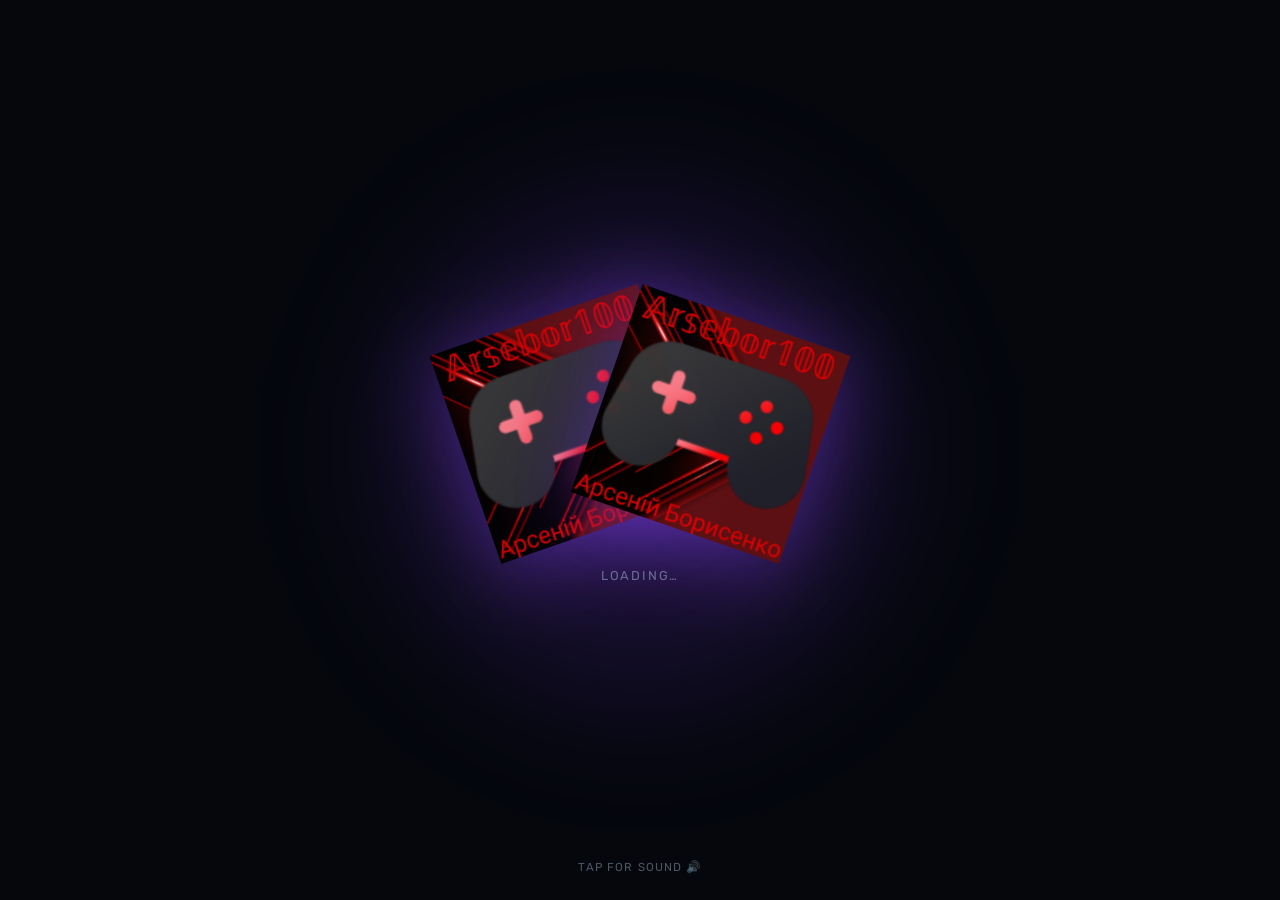
==== commit 80eb2a7c: "Refactor image and avatar rendering logic" ====
--- a/index.html
+++ b/index.html
@@ -55,7 +55,6 @@
 .creator:hover,.group:hover{text-decoration:underline}
 .discord-link{display:inline-flex;align-items:center;justify-content:center;color:#d8b4fe;transition:transform .12s ease}
 .discord-link:hover{transform:scale(1.1)}
-.discord-icon{width:20px;height:20px;object-fit:contain;border-radius:6px}
 .dot{color:var(--soft);opacity:.6}
 .tags-row{display:flex;flex-wrap:wrap;gap:6px;margin-bottom:10px}
 .tag{display:inline-block;padding:5px 10px;border-radius:999px;background:rgba(148,163,184,.08);border:1px solid rgba(148,163,184,.14);color:var(--soft);font-size:.72rem}
@@ -198,7 +197,6 @@
 let mods=[];
 let currentFilter="works";
 
-// Данные устройства (сохраняются тут, чтобы переводить при смене языка)
 let deviceData = {
   model: '',
   os: '',
@@ -252,11 +250,28 @@
       }
     }
 
-    const thumbHtml=m.image?'<img class="thumb" src="'+esc(m.image)+'" alt="'+esc(m.title)+'" loading="lazy" />':'';
-    const avatarHtml=m.creatorAvatar?'<img class="avatar" src="'+esc(m.creatorAvatar)+'" alt="" loading="lazy" />':'';
-    const groupHtml=(m.group&&m.groupUrl)?'<span class="dot">•</span><a class="group" href="'+esc(m.groupUrl)+'" target="_blank" rel="noopener noreferrer">'+(m.groupAvatar?'<img class="avatar group" src="'+esc(m.groupAvatar)+'" alt="" loading="lazy" />':'')+esc(m.group)+'</a>':'';
-    const discordHtml=m.discordUrl?'<a class="discord-link" href="'+esc(m.discordUrl)+'" target="_blank" rel="noopener noreferrer" title="Discord">'+(m.discordIcon?'<img class="discord-icon" src="'+esc(m.discordIcon)+'" alt="Discord" loading="lazy" />':'Discord')+'</a>':'';
-    
+    // Заглушки для картинок и иконок
+    const thumbHtml = m.image 
+      ? '<img class="thumb" src="'+esc(m.image)+'" alt="'+esc(m.title)+'" loading="lazy" />' 
+      : '<div class="thumb" style="display:flex;align-items:center;justify-content:center;color:var(--soft);opacity:.5;"><svg width="32" height="32" viewBox="0 0 24 24" fill="none" stroke="currentColor" stroke-width="1.5" stroke-linecap="round" stroke-linejoin="round"><rect x="2" y="6" width="20" height="12" rx="4"/><path d="M6 12h4m-2-2v4m8-2h.01M18 10h.01"/></svg></div>';
+    
+    const avatarHtml = m.creatorAvatar 
+      ? '<img class="avatar" src="'+esc(m.creatorAvatar)+'" alt="" loading="lazy" />' 
+      : '<div class="avatar" style="display:flex;align-items:center;justify-content:center;color:var(--soft);"><svg width="12" height="12" viewBox="0 0 24 24" fill="none" stroke="currentColor" stroke-width="2" stroke-linecap="round" stroke-linejoin="round"><path d="M20 21v-2a4 4 0 0 0-4-4H8a4 4 0 0 0-4 4v2"/><circle cx="12" cy="7" r="4"/></svg></div>';
+    
+    const groupHtml = (m.group && m.groupUrl)
+      ? '<span class="dot">•</span><a class="group" href="'+esc(m.groupUrl)+'" target="_blank" rel="noopener noreferrer">'
+        + (m.groupAvatar 
+            ? '<img class="avatar group" src="'+esc(m.groupAvatar)+'" alt="" loading="lazy" />' 
+            : '<div class="avatar group" style="display:flex;align-items:center;justify-content:center;color:var(--soft);"><svg width="10" height="10" viewBox="0 0 24 24" fill="none" stroke="currentColor" stroke-width="2" stroke-linecap="round" stroke-linejoin="round"><path d="M17 21v-2a4 4 0 0 0-4-4H5a4 4 0 0 0-4 4v2"/><circle cx="9" cy="7" r="4"/></svg></div>')
+        + esc(m.group)+'</a>'
+      : '';
+      
+    // Встроенная иконка Discord (вместо m.discordIcon)
+    const discordHtml = m.discordUrl 
+      ? '<a class="discord-link" href="'+esc(m.discordUrl)+'" target="_blank" rel="noopener noreferrer" title="Discord"><svg viewBox="0 0 24 24" width="20" height="20" fill="currentColor"><path d="M20.317 4.369a19.79 19.79 0 00-4.885-1.515.074.074 0 00-.079.037 13.722 13.722 0 00-.605 1.242 18.27 18.27 0 00-5.487 0 13.722 13.722 0 00-.605-1.242.074.074 0 00-.079-.037A19.79 19.79 0 003.683 4.37a.07.07 0 00-.032.027C.533 9.046-.32 13.58.099 18.057a.082.082 0 00.031.057 19.9 19.9 0 005.993 3.03.078.078 0 00.084-.028 14.09 14.09 0 001.226-1.994.076.076 0 00-.041-.106 13.107 13.107 0 01-1.872-.892.077.077 0 01-.008-.128 10.2 10.2 0 00.372-.292.074.074 0 01.077-.01c3.928 1.793 8.18 1.793 12.062 0a.074.074 0 01.078.01c.12.098.246.198.373.292a.077.077 0 01-.006.127 12.299 12.299 0 01-1.873.892.077.077 0 00-.041.107c.36.698.772 1.362 1.225 1.993a.076.076 0 00.084.028 19.839 19.839 0 006.002-3.03.077.077 0 00.032-.054c.5-5.177-.838-9.674-3.549-13.66a.061.061 0 00-.031-.03zM8.02 15.33c-1.183 0-2.157-1.085-2.157-2.419 0-1.333.956-2.419 2.157-2.419 1.21 0 2.176 1.096 2.157 2.42 0 1.333-.956 2.418-2.157 2.418zm7.975 0c-1.183 0-2.157-1.085-2.157-2.419 0-1.333.955-2.419 2.157-2.419 1.21 0 2.176 1.096 2.157 2.42 0 1.333-.946 2.418-2.157 2.418z"/></svg></a>'
+      : '';
+
     const prosBox=prosArr.length?'<div class="list-box"><h4>'+esc(t("pros"))+'</h4><ul>'+pros+'</ul></div>':'';
     const consBox=consArr.length?'<div class="list-box"><h4>'+esc(t("cons"))+'</h4><ul>'+cons+'</ul></div>':'';
     const listsHtml=(prosArr.length||consArr.length)?'<div class="'+((prosArr.length&&consArr.length)?'lists':'lists single')+'">'+prosBox+consBox+'</div>':'';
@@ -317,7 +332,7 @@
   langButtons.forEach(b=>b.classList.toggle("active",b.dataset.lang===currentLang));
   updateTabs();
   renderMods();
-  renderDeviceInfo(); // Обновляем карточку устройства при смене языка
+  renderDeviceInfo(); 
 }
 
 langButtons.forEach(btn=>btn.addEventListener("click",()=>{ currentLang=btn.dataset.lang; saveLang(currentLang); applyLang(); }));
@@ -352,7 +367,6 @@
   mods=[]; 
 }
 
-// ── DEVICE DETECTOR ──
 function initDeviceDetector() {
   const toast = document.getElementById('deviceToast');
   const closeBtn = document.getElementById('deviceClose');
@@ -409,7 +423,6 @@
       else if (ua.includes('Safari/') && !ua.includes('Chrome')) browserName = 'Safari';
     }
 
-    // Сохраняем в глобальную переменную
     deviceData = {
       model: deviceModel,
       os: osName,
@@ -417,7 +430,6 @@
       browser: browserName
     };
     
-    // Отрисовываем с учетом текущего языка
     renderDeviceInfo();
   }
   
@@ -430,7 +442,6 @@
 
 let showDeviceToast = null;
 
-// ── LOADER ──
 (function runLoader(){
   const loader=document.getElementById("loader"); 
   if(!loader)return;
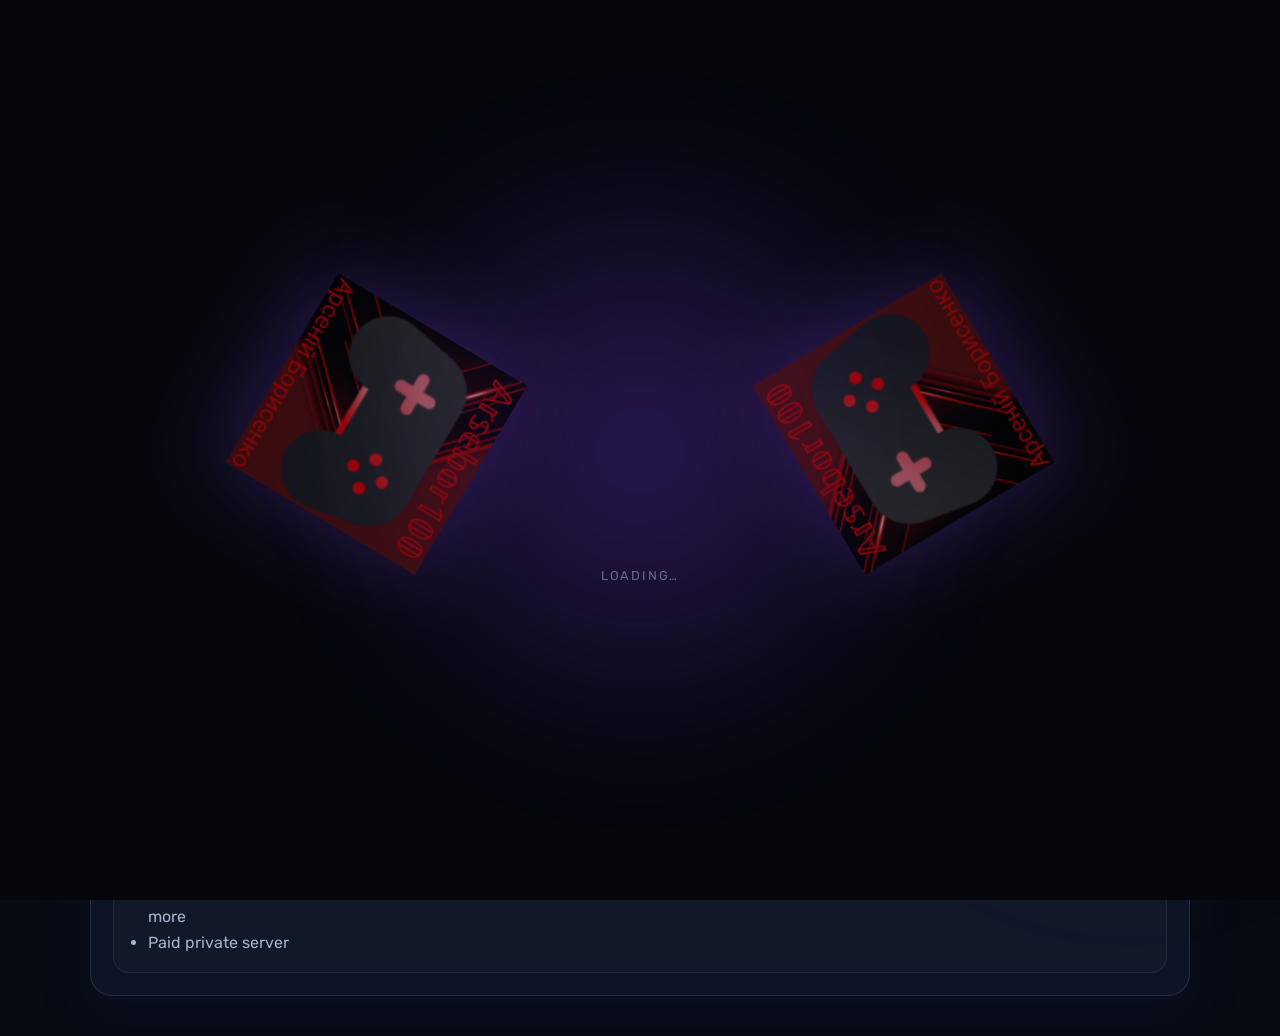
==== commit 7577bf65: "Enhance private badge styles and translations Added styles for private badges and updated language t" ====
--- a/index.html
+++ b/index.html
@@ -59,6 +59,11 @@
 .tags-row{display:flex;flex-wrap:wrap;gap:6px;margin-bottom:10px}
 .tag{display:inline-block;padding:5px 10px;border-radius:999px;background:rgba(148,163,184,.08);border:1px solid rgba(148,163,184,.14);color:var(--soft);font-size:.72rem}
 
+/* Стили для приватки */
+.private-badge{display:inline-flex;align-items:center;padding:5px 10px;border-radius:999px;font-size:.72rem;font-weight:700;margin-bottom:10px;margin-right:8px;}
+.private-badge.free{background:rgba(34,197,94,.12);color:#86efac;border:1px solid rgba(34,197,94,.3);}
+.private-badge.paid{background:rgba(239,68,68,.12);color:#fca5a5;border:1px solid rgba(239,68,68,.3);}
+
 .codes-row{display:flex;flex-wrap:wrap;gap:8px;margin-bottom:16px}
 .code-pill{display:inline-flex;align-items:center;padding:8px 14px;border-radius:10px;background:rgba(250,204,21,.06);border:1px solid rgba(250,204,21,.22);font-size:.82rem;color:#fde68a;cursor:pointer;user-select:none;transition:all .15s ease}
 .code-pill:hover{background:rgba(250,204,21,.12);border-color:rgba(250,204,21,.4)}
@@ -157,9 +162,9 @@
 
 <script>
 const translations = {
-  uk: { subtitle:"Каталог і статус проєктів",status:"Статус",all:"Усі",works:"Працює",broken:"Не працює",deleted:"Видалений",checked:"Перевірено",pros:"Плюси",cons:"Мінуси",codes:"Коди",empty:"Нічого не знайдено",emptyHint:"Спробуй інший статус.",suggest:"Запропонувати мод / доповнення",loading:"Завантаження…",copied:"Скопійовано!",tapForSound:"торкнись для звуку 🔊", pcLaptop:"ПК / Ноутбук", device:"Пристрій", unknownOS:"Невідома ОС", browser:"Браузер" },
-  ru: { subtitle:"Каталог и статус проектов",status:"Статус",all:"Все",works:"Работает",broken:"Не работает",deleted:"Удалён",checked:"Проверено",pros:"Плюсы",cons:"Минусы",codes:"Коды",empty:"Ничего не найдено",emptyHint:"Попробуй другой статус.",suggest:"Предложить мод / дополнение",loading:"Загрузка…",copied:"Скопировано!",tapForSound:"коснись для звука 🔊", pcLaptop:"ПК / Ноутбук", device:"Устройство", unknownOS:"Неизвестная ОС", browser:"Браузер" },
-  en: { subtitle:"Catalog & status tracker",status:"Status",all:"All",works:"Works",broken:"Broken",deleted:"Deleted",checked:"Checked",pros:"Pros",cons:"Cons",codes:"Codes",empty:"No entries found",emptyHint:"Try another status.",suggest:"Suggest a mod / addition",loading:"Loading…",copied:"Copied!",tapForSound:"tap for sound 🔊", pcLaptop:"PC / Laptop", device:"Device", unknownOS:"Unknown OS", browser:"Browser" }
+  uk: { subtitle:"Каталог і статус проєктів",status:"Статус",all:"Усі",works:"Працює",broken:"Не працює",deleted:"Видалений",checked:"Перевірено",pros:"Плюси",cons:"Мінуси",codes:"Коди",empty:"Нічого не знайдено",emptyHint:"Спробуй інший статус.",suggest:"Запропонувати мод / доповнення",loading:"Завантаження…",copied:"Скопійовано!",tapForSound:"торкнись для звуку 🔊", pcLaptop:"ПК / Ноутбук", device:"Пристрій", unknownOS:"Невідома ОС", browser:"Браузер", privFree:"Безкоштовна приватка", privPaid:"Платна приватка" },
+  ru: { subtitle:"Каталог и статус проектов",status:"Статус",all:"Все",works:"Работает",broken:"Не работает",deleted:"Удалён",checked:"Проверено",pros:"Плюсы",cons:"Минусы",codes:"Коды",empty:"Ничего не найдено",emptyHint:"Попробуй другой статус.",suggest:"Предложить мод / дополнение",loading:"Загрузка…",copied:"Скопировано!",tapForSound:"коснись для звука 🔊", pcLaptop:"ПК / Ноутбук", device:"Устройство", unknownOS:"Неизвестная ОС", browser:"Браузер", privFree:"Бесплатная приватка", privPaid:"Платная приватка" },
+  en: { subtitle:"Catalog & status tracker",status:"Status",all:"All",works:"Works",broken:"Broken",deleted:"Deleted",checked:"Checked",pros:"Pros",cons:"Cons",codes:"Codes",empty:"No entries found",emptyHint:"Try another status.",suggest:"Suggest a mod / addition",loading:"Loading…",copied:"Copied!",tapForSound:"tap for sound 🔊", pcLaptop:"PC / Laptop", device:"Device", unknownOS:"Unknown OS", browser:"Browser", privFree:"Free private server", privPaid:"Paid private server" }
 };
 
 const LANG_KEY="rivalsHubLang", LOADER_KEY="rivalsHubLoaded";
@@ -250,7 +255,16 @@
       }
     }
 
-    // Заглушки для картинок и иконок
+    // Бейдж приватки
+    let privateHtml = '';
+    if (!isHiddenInfo && m.private && m.private !== "none") {
+      if (m.private === "free") {
+        privateHtml = '<span class="private-badge free">🔓 '+esc(t("privFree"))+'</span>';
+      } else if (m.private === "paid") {
+        privateHtml = '<span class="private-badge paid">🔒 '+esc(t("privPaid"))+'</span>';
+      }
+    }
+
     const thumbHtml = m.image 
       ? '<img class="thumb" src="'+esc(m.image)+'" alt="'+esc(m.title)+'" loading="lazy" />' 
       : '<div class="thumb" style="display:flex;align-items:center;justify-content:center;color:var(--soft);opacity:.5;"><svg width="32" height="32" viewBox="0 0 24 24" fill="none" stroke="currentColor" stroke-width="1.5" stroke-linecap="round" stroke-linejoin="round"><rect x="2" y="6" width="20" height="12" rx="4"/><path d="M6 12h4m-2-2v4m8-2h.01M18 10h.01"/></svg></div>';
@@ -267,7 +281,6 @@
         + esc(m.group)+'</a>'
       : '';
       
-    // Встроенная иконка Discord (вместо m.discordIcon)
     const discordHtml = m.discordUrl 
       ? '<a class="discord-link" href="'+esc(m.discordUrl)+'" target="_blank" rel="noopener noreferrer" title="Discord"><svg viewBox="0 0 24 24" width="20" height="20" fill="currentColor"><path d="M20.317 4.369a19.79 19.79 0 00-4.885-1.515.074.074 0 00-.079.037 13.722 13.722 0 00-.605 1.242 18.27 18.27 0 00-5.487 0 13.722 13.722 0 00-.605-1.242.074.074 0 00-.079-.037A19.79 19.79 0 003.683 4.37a.07.07 0 00-.032.027C.533 9.046-.32 13.58.099 18.057a.082.082 0 00.031.057 19.9 19.9 0 005.993 3.03.078.078 0 00.084-.028 14.09 14.09 0 001.226-1.994.076.076 0 00-.041-.106 13.107 13.107 0 01-1.872-.892.077.077 0 01-.008-.128 10.2 10.2 0 00.372-.292.074.074 0 01.077-.01c3.928 1.793 8.18 1.793 12.062 0a.074.074 0 01.078.01c.12.098.246.198.373.292a.077.077 0 01-.006.127 12.299 12.299 0 01-1.873.892.077.077 0 00-.041.107c.36.698.772 1.362 1.225 1.993a.076.076 0 00.084.028 19.839 19.839 0 006.002-3.03.077.077 0 00.032-.054c.5-5.177-.838-9.674-3.549-13.66a.061.061 0 00-.031-.03zM8.02 15.33c-1.183 0-2.157-1.085-2.157-2.419 0-1.333.956-2.419 2.157-2.419 1.21 0 2.176 1.096 2.157 2.42 0 1.333-.956 2.418-2.157 2.418zm7.975 0c-1.183 0-2.157-1.085-2.157-2.419 0-1.333.955-2.419 2.157-2.419 1.21 0 2.176 1.096 2.157 2.42 0 1.333-.946 2.418-2.157 2.418z"/></svg></a>'
       : '';
@@ -281,7 +294,7 @@
       +'<div class="head-body">'
       +'<div class="title-row"><h3 class="card-title"><a href="'+esc(m.placeUrl)+'" target="_blank" rel="noopener noreferrer">'+esc(m.title)+'</a></h3><span class="badge badge-'+esc(m.status)+'">'+esc(t(m.status))+'</span></div>'
       +'<div class="card-meta">'+avatarHtml+'<a class="creator" href="'+esc(m.creatorUrl)+'" target="_blank" rel="noopener noreferrer">'+esc(m.creator)+'</a>'+groupHtml+'<span class="dot">•</span><span>'+esc(t("checked"))+': '+esc(m.checked)+'</span>'+(discordHtml?'<span class="dot">•</span>'+discordHtml:'')+'</div>'
-      +tagsHtml
+      +'<div style="display:flex;flex-wrap:wrap;align-items:center;">'+privateHtml+tagsHtml+'</div>'
       +'</div></div>'
       +codesHtml
       +listsHtml
